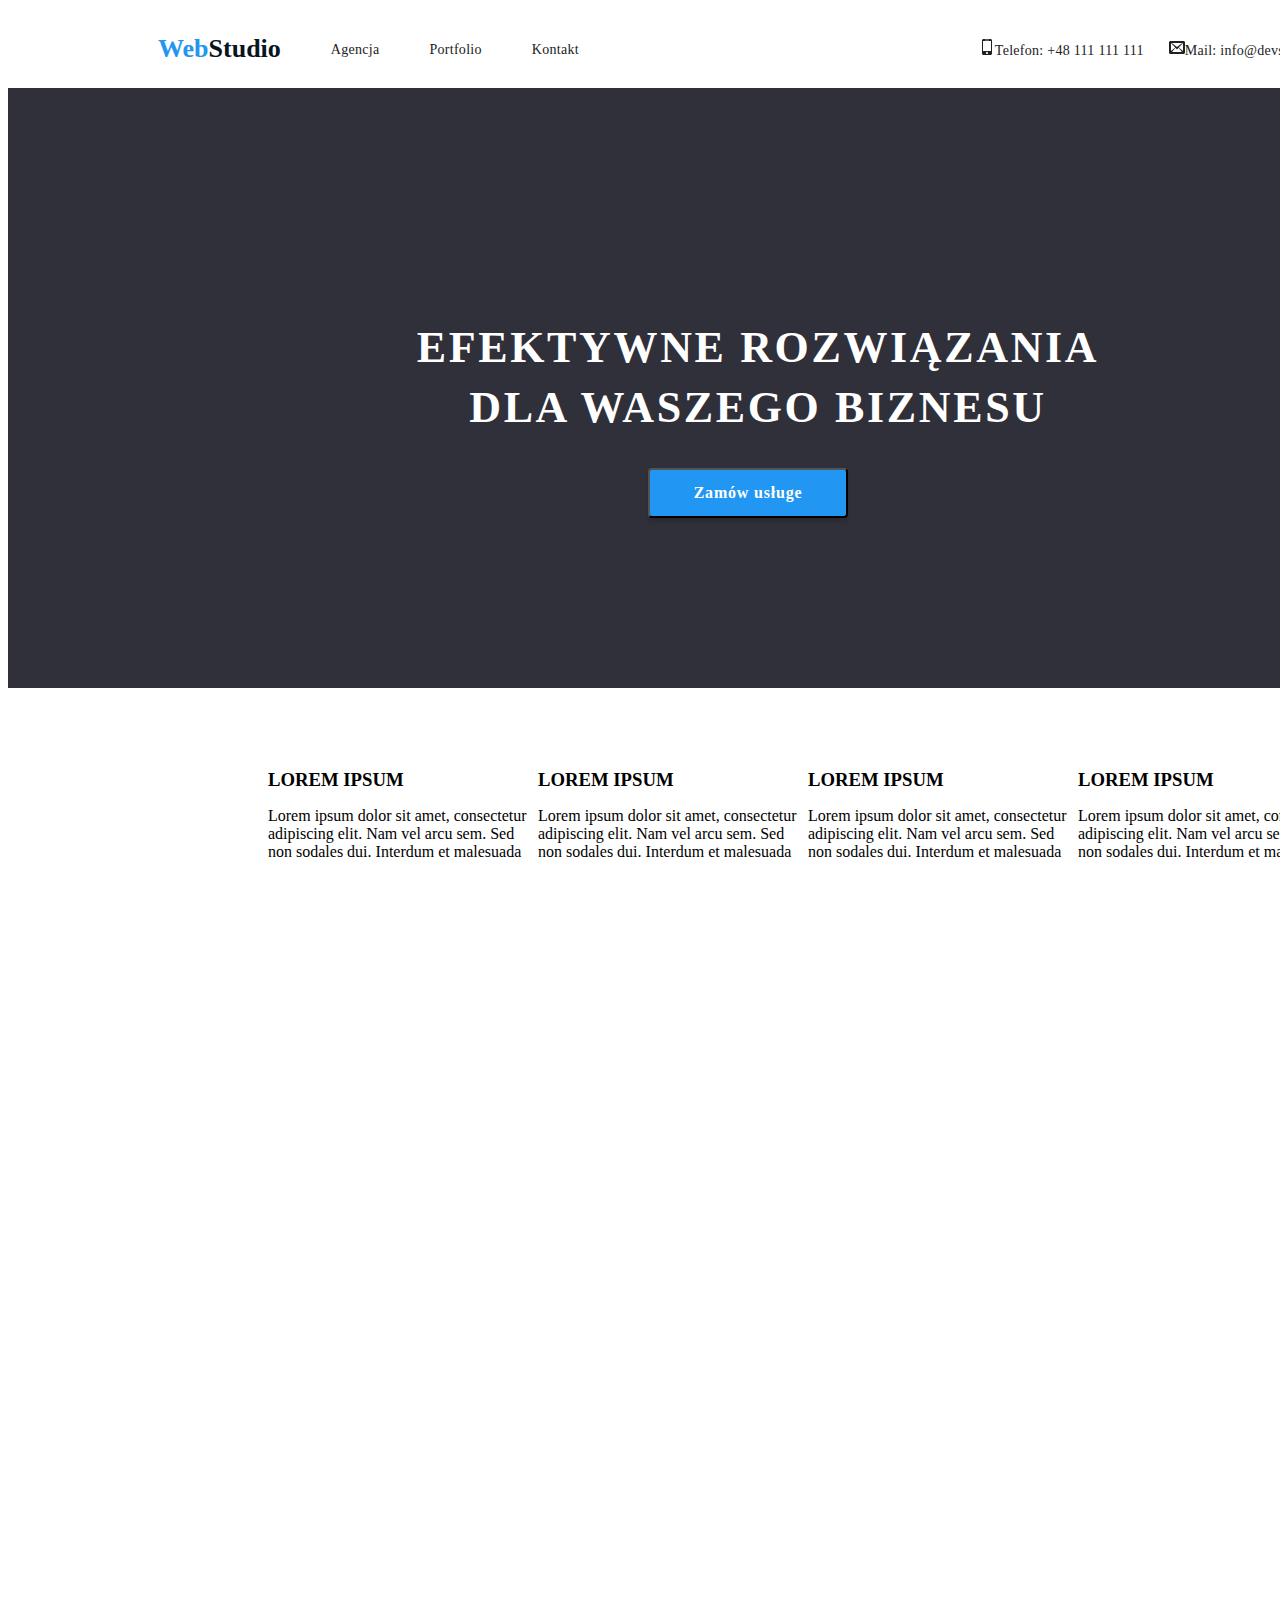
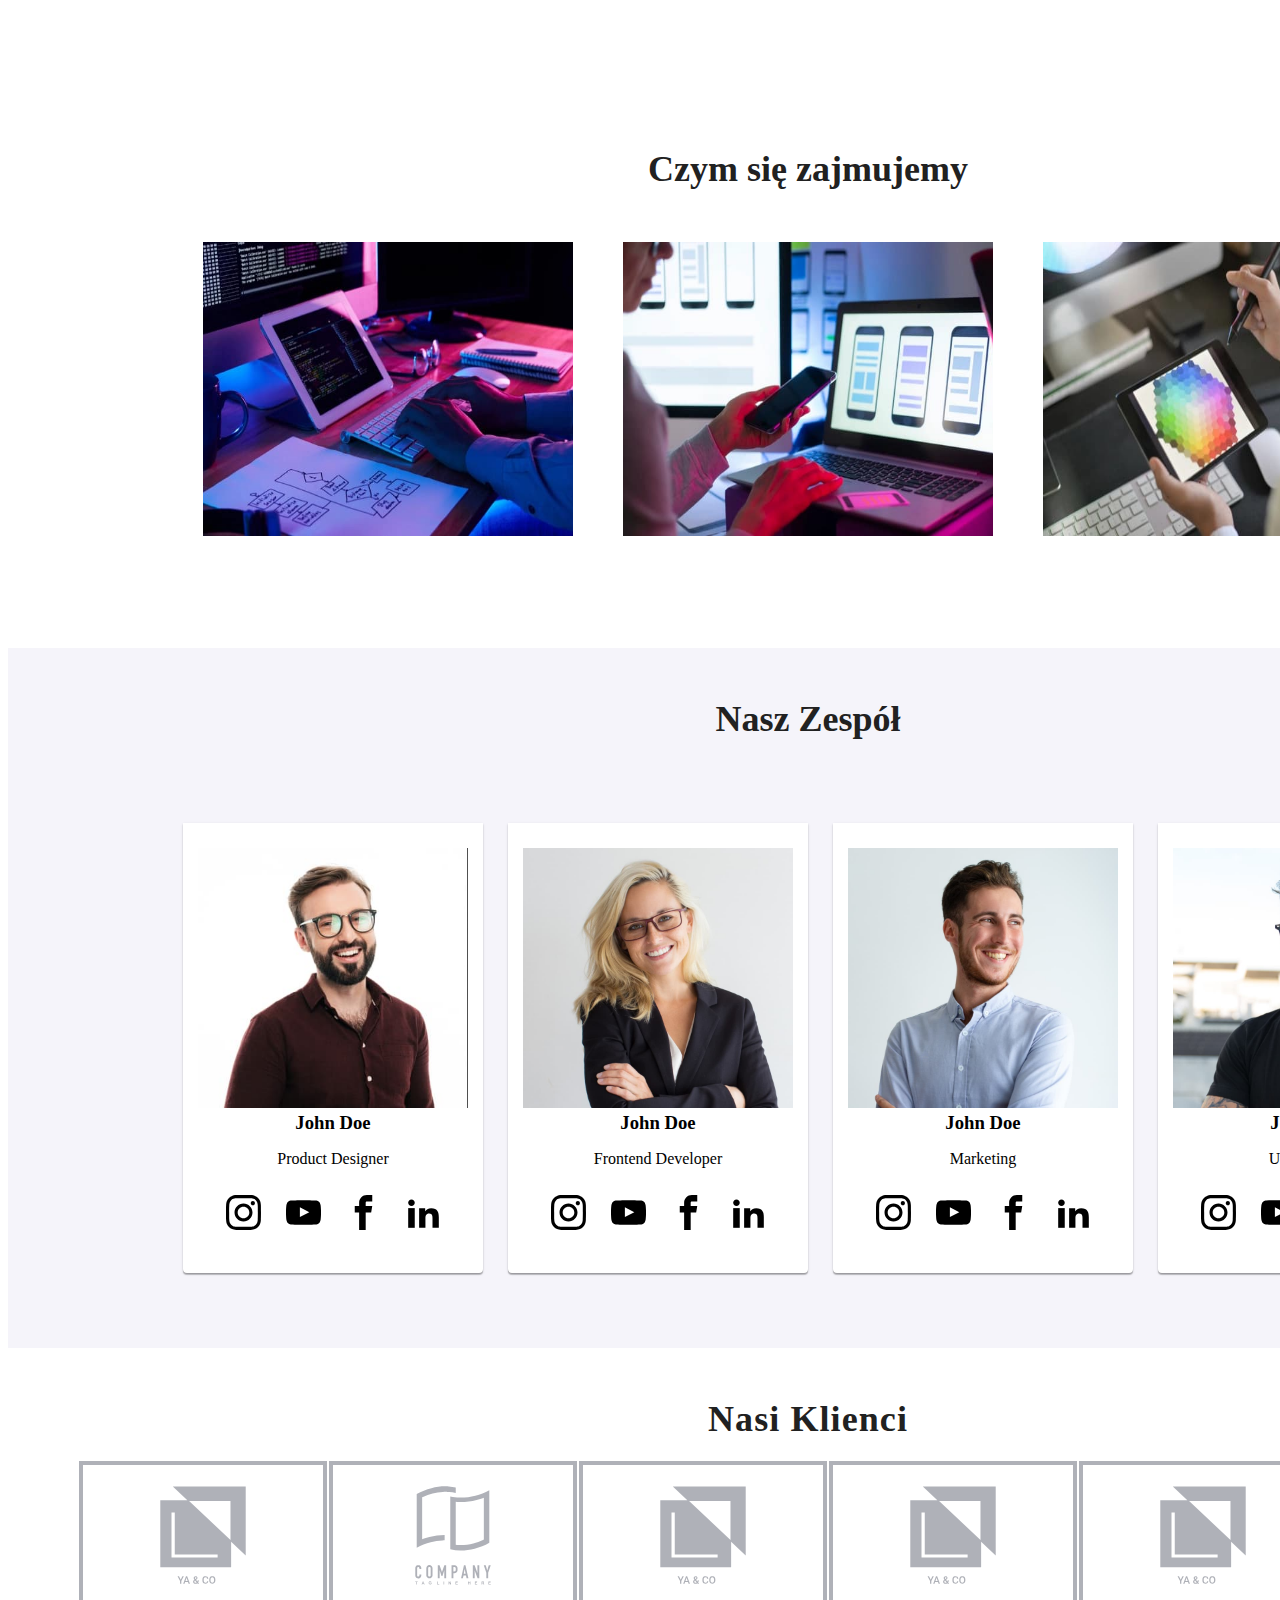
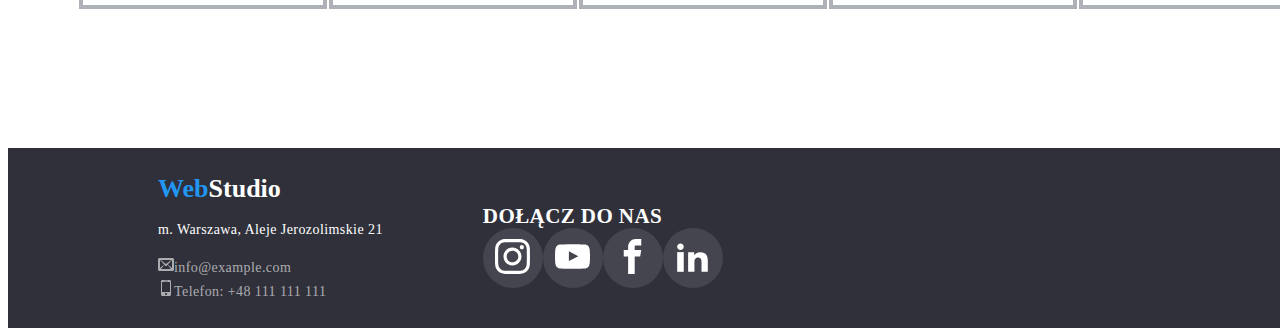
==== index.html @ 427910d3 "nie pytaj" ====
<!DOCTYPE html>
<html lang="en">
  <head>
    <meta charset="UTF-8">
    <meta http-equiv="X-UA-Compatible" content="IE=edge" />
    <meta name="viewport" content="width=device-width, initial-scale=1.0">
    <link rel="stylesheet" href="css/styles.css">
    <link rel="stylesheet" href="https://cdnjs.cloudflare.com/ajax/libs/modern-normalize/1.0.0/modern-normalize.min.css"
      integrity="sha512-ISS7cAi1PEhQ8jnbJpJZMd29NlhNj4AWYyLOSp2CE/CsHxTCu+r+t0D2yoJudVrd0/8fTVPUVDzY5Tvli75u/g=="
      crossorigin="anonymous">
    <title>WebStudio</title>
  </head>
<body>
  <svg aria-hidden="true" style="position: absolute; width: 0; height: 0; overflow: hidden;" version="1.1"
    xmlns="http://www.w3.org/2000/svg" xmlns:xlink="http://www.w3.org/1999/xlink">
    <defs>
      <symbol id="company-one" viewBox="0 0 41 48">
        <path d="M6 0.713135L13.0078 7.34726L0 7.3396V39.5269H34V27.2202L41 33.8469V0.713135H6ZM33.6924 26.4415L13.8226 7.63109H33.6924V26.4415ZM27.5231 34.8187H5.38008V13.1711H6.9453V33.3528H27.5231V34.8187ZM10.6089 43.8123L9.79102 45.4968L8.97314 43.8123H8.28711L9.48096 46.0583V47.3669H10.1011V46.0583L11.2925 43.8123H10.6089ZM11.6367 47.3669L11.9248 46.5393H13.3018L13.5923 47.3669H14.2368L12.8916 43.8123H12.3374L10.9946 47.3669H11.6367ZM12.6133 44.5667L13.1284 46.0413H12.0981L12.6133 44.5667ZM15.8701 45.9558C15.7806 46.0925 15.7358 46.2431 15.7358 46.4075C15.7358 46.707 15.8408 46.9503 16.0508 47.1375C16.2624 47.323 16.5439 47.4158 16.8955 47.4158C17.2471 47.4158 17.5498 47.3206 17.8037 47.1301L18.0039 47.3669H18.6924L18.1699 46.7493C18.375 46.4693 18.4775 46.1104 18.4775 45.6726H17.9624C17.9624 45.9119 17.9128 46.1292 17.8135 46.3245L17.1274 45.5139L17.3691 45.3381C17.54 45.2144 17.6629 45.0907 17.7378 44.967C17.8127 44.8417 17.8501 44.705 17.8501 44.5569C17.8501 44.3323 17.7671 44.1443 17.6011 43.9929C17.4367 43.8399 17.2251 43.7634 16.9663 43.7634C16.6798 43.7634 16.452 43.8448 16.2827 44.0076C16.1134 44.1687 16.0288 44.3884 16.0288 44.6667C16.0288 44.7807 16.0557 44.8987 16.1094 45.0208C16.1647 45.1428 16.2616 45.2909 16.3999 45.4651C16.1362 45.6539 15.9596 45.8175 15.8701 45.9558ZM17.4741 46.7419C17.3 46.8754 17.1128 46.9421 16.9126 46.9421C16.7352 46.9421 16.5936 46.8909 16.4878 46.7883C16.382 46.6858 16.3291 46.5523 16.3291 46.3879C16.3291 46.1975 16.4268 46.0282 16.6221 45.8801L16.6978 45.8264L17.4741 46.7419ZM16.8369 45.1672C16.6693 44.9605 16.5854 44.7888 16.5854 44.6521C16.5854 44.5333 16.6196 44.4348 16.688 44.3567C16.7563 44.2786 16.8483 44.2395 16.9639 44.2395C17.0713 44.2395 17.16 44.2729 17.23 44.3396C17.3 44.4047 17.335 44.4836 17.335 44.5764C17.335 44.7164 17.2845 44.8311 17.1836 44.9207L17.1079 44.9817L16.8369 45.1672ZM22.623 47.0984C22.8672 46.8852 23.0072 46.5889 23.043 46.2097H22.4277C22.3952 46.4636 22.3179 46.6451 22.1958 46.7542C22.0737 46.8632 21.8914 46.9177 21.6489 46.9177C21.3836 46.9177 21.1818 46.8168 21.0435 46.615C20.9067 46.4132 20.8384 46.1202 20.8384 45.7361V45.4211C20.8416 45.0419 20.9149 44.7546 21.0581 44.5593C21.203 44.3624 21.4097 44.2639 21.6782 44.2639C21.9093 44.2639 22.0843 44.3209 22.2031 44.4348C22.3236 44.5471 22.3984 44.731 22.4277 44.9866H23.043C23.0039 44.5976 22.8647 44.2965 22.6255 44.0833C22.3862 43.87 22.0705 43.7634 21.6782 43.7634C21.3869 43.7634 21.1297 43.8326 20.9067 43.9709C20.6854 44.1093 20.5153 44.3062 20.3965 44.5618C20.2777 44.8173 20.2183 45.1127 20.2183 45.448V45.78C20.2231 46.1072 20.2842 46.3945 20.4014 46.6418C20.5186 46.8892 20.6846 47.0805 20.8994 47.2156C21.1159 47.349 21.3657 47.4158 21.6489 47.4158C22.0542 47.4158 22.3789 47.31 22.623 47.0984ZM26.2534 46.6003C26.3739 46.3367 26.4341 46.0307 26.4341 45.6824V45.4846C26.4325 45.1379 26.3706 44.8344 26.2485 44.574C26.1265 44.3119 25.9531 44.1117 25.7285 43.9734C25.5055 43.8334 25.2492 43.7634 24.9595 43.7634C24.6698 43.7634 24.4126 43.8342 24.188 43.9758C23.965 44.1158 23.7917 44.3184 23.668 44.5837C23.5459 44.849 23.4849 45.155 23.4849 45.5017V45.7019C23.4865 46.0421 23.5483 46.3424 23.6704 46.6028C23.7941 46.8632 23.9683 47.0642 24.1929 47.2058C24.4191 47.3458 24.6763 47.4158 24.9644 47.4158C25.2557 47.4158 25.5129 47.3458 25.7358 47.2058C25.9604 47.0642 26.133 46.8624 26.2534 46.6003ZM25.5918 44.5911C25.7415 44.801 25.8164 45.1029 25.8164 45.4968V45.6824C25.8164 46.0828 25.7423 46.3871 25.5942 46.5955C25.4478 46.8038 25.2378 46.908 24.9644 46.908C24.6942 46.908 24.4826 46.8013 24.3296 46.5881C24.1782 46.3749 24.1025 46.073 24.1025 45.6824V45.4773C24.1058 45.0948 24.1823 44.7994 24.332 44.5911C24.4834 44.3811 24.6925 44.2761 24.9595 44.2761C25.2329 44.2761 25.4437 44.3811 25.5918 44.5911Z" />
      </symbol>
      <symbol id="company-two"  viewBox="0 0 40 53">
        <path
          d="M17.1136 3.64766H16.977C16.7671 3.63494 16.5571 3.62985 16.3471 3.62477H16.3471H16.3269H15.8918C15.4946 3.62477 15.0898 3.63494 14.6876 3.65528C14.6573 3.65308 14.6269 3.65308 14.5966 3.65528C10.9522 3.86177 7.38171 4.77265 4.08049 6.33806L3.6479 6.54658V28.6877L4.65979 28.3444C5.54773 28.0393 6.49384 27.7646 7.47285 27.5103C10.1193 26.8309 12.8367 26.4699 15.568 26.4347V29.3438C15.2062 29.3463 14.8546 29.3565 14.503 29.3743H14.4195C12.3175 29.4896 10.2317 29.8098 8.19129 30.3304C5.60716 30.9774 3.11433 31.9488 0.771606 33.2217V4.82502C3.20469 3.40588 5.82533 2.34001 8.55557 1.6591C10.9527 1.04019 13.4169 0.722442 15.8918 0.713135H16.3193C16.8303 0.725849 17.3287 0.748736 17.7967 0.784336C19.0297 0.870911 20.2528 1.06576 21.4521 1.36666V4.22998C20.2874 3.95864 19.1032 3.78009 17.9105 3.69597C17.8863 3.69392 17.8621 3.69186 17.8379 3.68979C17.5911 3.66874 17.344 3.64766 17.1136 3.64766ZM22.1528 6.57452C22.7877 6.62283 23.4455 6.64572 24.1108 6.64572C26.7125 6.63621 29.3031 6.30397 31.8239 5.65653C34.4068 5.0071 36.8986 4.03491 39.2411 2.7627V30.6533C36.8067 32.0716 34.1853 33.1375 31.4546 33.8193C29.0571 34.4358 26.5931 34.7527 24.1184 34.7627C22.2433 34.7778 20.3737 34.5574 18.553 34.1066V6.03542C18.983 6.1346 19.4257 6.22614 19.876 6.30243C20.6147 6.42703 21.3939 6.51857 22.1528 6.57452ZM36.3471 6.79067L35.3352 7.13142C34.4042 7.44419 33.4657 7.72391 32.5221 7.97312C29.7749 8.67909 26.9514 9.04123 24.1158 9.05131C23.4556 9.05131 22.8485 9.03351 22.2616 8.99537L21.4546 8.94197V29.031V31.7188L22.1477 31.7799C22.7903 31.8358 23.4531 31.8638 24.1209 31.8638C26.3544 31.8543 28.5781 31.5664 30.7412 31.0068C32.5223 30.56 34.2552 29.9374 35.9145 29.1479L36.3471 28.9394V6.79067Z"
           />
        <path
          d="M2.73713 42.9255C2.59166 42.7746 2.41629 42.6562 2.22236 42.5777C2.02844 42.4993 1.82029 42.4627 1.61141 42.4703C1.38879 42.4674 1.16781 42.5089 0.961267 42.5924C0.771901 42.6678 0.599767 42.7812 0.455322 42.9255C0.312451 43.0703 0.201292 43.2436 0.128988 43.4341C0.0496792 43.6338 0.0101425 43.8472 0.0126205 44.0622V47.8562C0.00357283 48.1236 0.0545882 48.3895 0.161874 48.6344C0.251433 48.8288 0.380725 49.0021 0.541333 49.1429C0.692953 49.2706 0.870978 49.3627 1.06246 49.4125C1.24694 49.4643 1.43755 49.4909 1.62911 49.4913C1.84041 49.4934 2.04953 49.4483 2.24131 49.3591C2.43095 49.2761 2.60277 49.1569 2.74725 49.0082C2.88814 48.8608 3.00052 48.6883 3.07865 48.4996C3.15973 48.3083 3.20105 48.1023 3.20007 47.8944V47.4697H2.20842V47.8079C2.21137 47.9234 2.1916 48.0383 2.15024 48.1461C2.11794 48.2269 2.06877 48.2997 2.00604 48.3597C1.94461 48.4094 1.87416 48.4465 1.79861 48.4691C1.73164 48.4914 1.6617 48.5034 1.59117 48.5047C1.50263 48.515 1.41296 48.5016 1.33122 48.4659C1.24948 48.4301 1.17858 48.3734 1.1257 48.3012C1.03222 48.1488 0.986395 47.9716 0.994154 47.7927V44.2555C0.988002 44.0593 1.02969 43.8646 1.11558 43.6884C1.16706 43.6083 1.2399 43.5444 1.32578 43.5039C1.41166 43.4635 1.50713 43.4481 1.60129 43.4595C1.68676 43.4565 1.7717 43.4743 1.84881 43.5115C1.92591 43.5487 1.99289 43.6042 2.04399 43.6731C2.15496 43.8188 2.21298 43.9983 2.20842 44.1817V44.5098H3.18995V44.1232C3.19195 43.8962 3.15073 43.671 3.06853 43.4595C2.99527 43.2608 2.88251 43.0791 2.73713 42.9255V42.9255Z"
           />
        <path
          d="M8.62892 42.8822C8.31271 42.6152 7.91362 42.4677 7.50066 42.4652C7.29868 42.4661 7.09838 42.5022 6.9087 42.572C6.71613 42.641 6.53841 42.7463 6.38505 42.8822C6.22076 43.0299 6.08968 43.2111 6.00053 43.4137C5.90063 43.6455 5.85146 43.8961 5.85634 44.1486V47.7875C5.8495 48.0435 5.89873 48.2979 6.00053 48.5326C6.09028 48.7283 6.22152 48.9019 6.38505 49.0412C6.53665 49.1819 6.71468 49.2909 6.9087 49.3616C7.09838 49.4314 7.29868 49.4675 7.50066 49.4684C7.70269 49.468 7.90307 49.4319 8.09262 49.3616C8.28995 49.2899 8.47195 49.1812 8.62892 49.0412C8.7871 48.8993 8.91454 48.7261 9.00332 48.5326C9.10512 48.2979 9.15435 48.0435 9.14751 47.7875V44.1486C9.15239 43.8961 9.10322 43.6455 9.00332 43.4137C8.91505 43.2132 8.78775 43.0325 8.62892 42.8822V42.8822ZM8.16598 47.7875C8.17434 47.8845 8.16095 47.9821 8.1268 48.0732C8.09265 48.1643 8.03861 48.2466 7.96866 48.3139C7.83768 48.4238 7.67251 48.4839 7.50193 48.4839C7.33135 48.4839 7.16617 48.4238 7.03519 48.3139C6.96524 48.2466 6.9112 48.1643 6.87705 48.0732C6.8429 47.9821 6.82952 47.8845 6.83787 47.7875V44.1486C6.82952 44.0516 6.8429 43.954 6.87705 43.8629C6.9112 43.7718 6.96524 43.6896 7.03519 43.6222C7.16617 43.5124 7.33135 43.4522 7.50193 43.4522C7.67251 43.4522 7.83768 43.5124 7.96866 43.6222C8.03861 43.6896 8.09265 43.7718 8.1268 43.8629C8.16095 43.954 8.17434 44.0516 8.16598 44.1486V47.7875Z"
           />
        <path
          d="M16.3673 49.4125V42.5238H15.4136L14.1614 46.1703H14.1437L12.8813 42.5238H11.9377V49.4125H12.9218V45.2218H12.9395L13.9033 48.1843H14.3941L15.3655 45.2218H15.3832V49.4125H16.3673Z"
           />
        <path
          d="M21.9581 43.0068C21.8065 42.8368 21.6153 42.7075 21.4015 42.6304C21.1712 42.5555 20.9302 42.5194 20.6881 42.5236H19.226V49.4124H20.2075V46.722H20.7134C21.0197 46.7359 21.3244 46.6712 21.5988 46.5338C21.822 46.4099 22.0081 46.2281 22.1377 46.0074C22.2512 45.8242 22.3277 45.6203 22.3628 45.4073C22.4014 45.1481 22.4192 44.8862 22.4159 44.6241C22.4255 44.2933 22.3932 43.9626 22.3198 43.64C22.2543 43.4016 22.1299 43.1838 21.9581 43.0068V43.0068ZM21.4521 45.1072C21.4479 45.232 21.4168 45.3543 21.361 45.4658C21.3049 45.5717 21.2162 45.6565 21.1081 45.7074C20.9627 45.7724 20.8041 45.802 20.6451 45.7938H20.1974V43.4518H20.7033C20.8557 43.4443 21.0075 43.474 21.146 43.5383C21.2475 43.5965 21.3281 43.6855 21.3762 43.7926C21.4299 43.9136 21.4591 44.0441 21.4622 44.1765C21.4622 44.3215 21.4622 44.4741 21.4622 44.6343C21.4622 44.7945 21.4723 44.9598 21.4622 45.1072H21.4521Z"
           />
        <path
          d="M26.6077 42.5238H25.8032L24.2854 49.4125H25.2669L25.5553 47.9326H26.8935L27.1819 49.4125H28.1635L26.6077 42.5238ZM25.702 46.9942L26.1852 44.4971H26.2029L26.6836 46.9942H25.702Z"
           />
        <path
          d="M32.9497 46.6738H32.932L31.4496 42.5238H30.506V49.4125H31.4875V45.2701H31.5078L33.0079 49.4125H33.9312V42.5238H32.9497V46.6738Z"
           />
        <path
          d="M38.9476 42.5238L38.1583 45.2625H38.1381L37.3488 42.5238H36.3091L37.6574 46.5009V49.4125H38.639V46.5009L39.9873 42.5238H38.9476Z"
           />
        <path d="M0 51.3577H0.473058V52.6851H0.794333V51.3577H1.26486V51.0856H0V51.3577Z"  />
        <path
          d="M3.97672 51.0856L3.35693 52.6851H3.69845L3.82999 52.3214H4.46748L4.60409 52.6851H4.95319L4.31823 51.0856H3.97672ZM3.92612 52.0519L4.14368 51.4594L4.36123 52.0519H3.92612Z"
           />
        <path
          d="M7.90793 52.0953H8.27727V52.3012C8.16941 52.3877 8.03576 52.4352 7.89781 52.436C7.8333 52.4396 7.76886 52.4277 7.70988 52.4011C7.65091 52.3746 7.59911 52.3342 7.55883 52.2834C7.47402 52.1617 7.43217 52.0149 7.43993 51.8664C7.43993 51.5104 7.59424 51.3324 7.90034 51.3324C7.98091 51.3244 8.06168 51.3456 8.12804 51.3922C8.19439 51.4389 8.24194 51.5079 8.26209 51.5867L8.57831 51.5257C8.51001 51.2129 8.28486 51.0552 7.90034 51.0552C7.69468 51.0497 7.4947 51.1234 7.34127 51.2612C7.26069 51.3408 7.19834 51.4371 7.15858 51.5433C7.11882 51.6496 7.10261 51.7633 7.11107 51.8766C7.10175 52.0954 7.17493 52.3097 7.31598 52.4767C7.39434 52.5575 7.4892 52.6202 7.59401 52.6606C7.69883 52.701 7.8111 52.7181 7.92311 52.7106C8.17338 52.7176 8.41652 52.6264 8.60108 52.4564V51.8257H7.90793V52.0953Z"
           />
        <path d="M11.9226 51.0856H11.5988V52.6851H12.7194V52.413H11.9226V51.0856Z"  />
        <path d="M15.3175 51.0856H14.9937V52.6851H15.3175V51.0856Z"  />
        <path
          d="M18.6365 52.1536L17.9813 51.0856H17.6676V52.6851H17.9686V51.6399L18.6112 52.6851H18.9325V51.0856H18.6365V52.1536Z"
           />
        <path
          d="M21.6368 51.9807H22.4337V51.7086H21.6368V51.3577H22.4944V51.0856H21.313V52.6851H22.5273V52.413H21.6368V51.9807Z"
           />
        <path
          d="M28.9122 51.7162H28.2823V51.0856H27.9611V52.6851H28.2823V51.9858H28.9122V52.6851H29.2335V51.0856H28.9122V51.7162Z"
           />
        <path
          d="M31.9302 51.9807H32.7296V51.7086H31.9302V51.3577H32.7903V51.0856H31.6089V52.6851H32.8206V52.413H31.9302V51.9807Z"
           />
        <path
          d="M36.0233 51.9807C36.3015 51.9375 36.4432 51.79 36.4432 51.5357C36.4513 51.4677 36.441 51.3987 36.4134 51.3361C36.3858 51.2735 36.3419 51.2194 36.2863 51.1797C36.1415 51.107 35.9799 51.0745 35.8183 51.0856H35.1404V52.6851H35.4617V52.0163H35.5249C35.5934 52.0121 35.6619 52.0243 35.7247 52.0519C35.7717 52.0809 35.8108 52.1211 35.8386 52.1689L36.1877 52.6775H36.5722L36.3774 52.3647C36.2913 52.2103 36.1699 52.0787 36.0233 51.9807V51.9807ZM35.6994 51.7595H35.4617V51.3577H35.7146C35.8248 51.3488 35.9357 51.3618 36.041 51.3959C36.0644 51.4165 36.0828 51.4422 36.095 51.471C36.1072 51.4998 36.1127 51.531 36.1113 51.5623C36.1098 51.5936 36.1014 51.6241 36.0866 51.6516C36.0718 51.6792 36.051 51.703 36.0258 51.7214C35.9202 51.7537 35.8096 51.7667 35.6994 51.7595V51.7595Z"
           />
        <path d="M39.1096 51.9807H39.9064V51.7086H39.1096V51.3577H39.9697V51.0856H38.7858V52.6851H40V52.413H39.1096V51.9807Z"
           />
      </symbol>
      <symbol id="icon-envelop" viewBox="0 0 32 32">
        <path
          d="M29 4h-26c-1.65 0-3 1.35-3 3v20c0 1.65 1.35 3 3 3h26c1.65 0 3-1.35 3-3v-20c0-1.65-1.35-3-3-3zM12.461 17.199l-8.461 6.59v-15.676l8.461 9.086zM5.512 8h20.976l-10.488 7.875-10.488-7.875zM12.79 17.553l3.21 3.447 3.21-3.447 6.58 8.447h-19.579l6.58-8.447zM19.539 17.199l8.461-9.086v15.676l-8.461-6.59z">
        </path>
      </symbol>
      <symbol id="icon-mobile" viewBox="0 0 32 32">
        <path
          d="M23 0h-14c-1.65 0-3 1.35-3 3v26c0 1.65 1.35 3 3 3h14c1.65 0 3-1.35 3-3v-26c0-1.65-1.35-3-3-3zM12 1.5h8v1h-8v-1zM16 30c-1.105 0-2-0.895-2-2s0.895-2 2-2 2 0.895 2 2-0.895 2-2 2zM24 24h-16v-20h16v20z">
        </path>
      </symbol>
      <symbol id="icon-facebook" viewBox="0 0 32 32">
        <path d="M19 6h5v-6h-5c-3.86 0-7 3.14-7 7v3h-4v6h4v16h6v-16h5l1-6h-6v-3c0-0.542 0.458-1 1-1z"></path>
      </symbol>
      <symbol id="icon-instagram" viewBox="0 0 32 32">
        <path
          d="M16 2.881c4.275 0 4.781 0.019 6.462 0.094 1.563 0.069 2.406 0.331 2.969 0.55 0.744 0.288 1.281 0.638 1.837 1.194 0.563 0.563 0.906 1.094 1.2 1.838 0.219 0.563 0.481 1.412 0.55 2.969 0.075 1.688 0.094 2.194 0.094 6.463s-0.019 4.781-0.094 6.463c-0.069 1.563-0.331 2.406-0.55 2.969-0.288 0.744-0.637 1.281-1.194 1.837-0.563 0.563-1.094 0.906-1.837 1.2-0.563 0.219-1.413 0.481-2.969 0.55-1.688 0.075-2.194 0.094-6.463 0.094s-4.781-0.019-6.463-0.094c-1.563-0.069-2.406-0.331-2.969-0.55-0.744-0.288-1.281-0.637-1.838-1.194-0.563-0.563-0.906-1.094-1.2-1.837-0.219-0.563-0.481-1.413-0.55-2.969-0.075-1.688-0.094-2.194-0.094-6.463s0.019-4.781 0.094-6.463c0.069-1.563 0.331-2.406 0.55-2.969 0.288-0.744 0.638-1.281 1.194-1.838 0.563-0.563 1.094-0.906 1.838-1.2 0.563-0.219 1.412-0.481 2.969-0.55 1.681-0.075 2.188-0.094 6.463-0.094zM16 0c-4.344 0-4.887 0.019-6.594 0.094-1.7 0.075-2.869 0.35-3.881 0.744-1.056 0.412-1.95 0.956-2.837 1.85-0.894 0.888-1.438 1.781-1.85 2.831-0.394 1.019-0.669 2.181-0.744 3.881-0.075 1.713-0.094 2.256-0.094 6.6s0.019 4.887 0.094 6.594c0.075 1.7 0.35 2.869 0.744 3.881 0.413 1.056 0.956 1.95 1.85 2.837 0.887 0.887 1.781 1.438 2.831 1.844 1.019 0.394 2.181 0.669 3.881 0.744 1.706 0.075 2.25 0.094 6.594 0.094s4.888-0.019 6.594-0.094c1.7-0.075 2.869-0.35 3.881-0.744 1.050-0.406 1.944-0.956 2.831-1.844s1.438-1.781 1.844-2.831c0.394-1.019 0.669-2.181 0.744-3.881 0.075-1.706 0.094-2.25 0.094-6.594s-0.019-4.887-0.094-6.594c-0.075-1.7-0.35-2.869-0.744-3.881-0.394-1.063-0.938-1.956-1.831-2.844-0.887-0.887-1.781-1.438-2.831-1.844-1.019-0.394-2.181-0.669-3.881-0.744-1.712-0.081-2.256-0.1-6.6-0.1v0z">
        </path>
        <path
          d="M16 7.781c-4.537 0-8.219 3.681-8.219 8.219s3.681 8.219 8.219 8.219 8.219-3.681 8.219-8.219c0-4.537-3.681-8.219-8.219-8.219zM16 21.331c-2.944 0-5.331-2.387-5.331-5.331s2.387-5.331 5.331-5.331c2.944 0 5.331 2.387 5.331 5.331s-2.387 5.331-5.331 5.331z">
        </path>
        <path
          d="M26.462 7.456c0 1.060-0.859 1.919-1.919 1.919s-1.919-0.859-1.919-1.919c0-1.060 0.859-1.919 1.919-1.919s1.919 0.859 1.919 1.919z">
        </path>
      </symbol>
      <symbol id="icon-youtube" viewBox="0 0 32 32">
        <path
          d="M31.681 9.6c0 0-0.313-2.206-1.275-3.175-1.219-1.275-2.581-1.281-3.206-1.356-4.475-0.325-11.194-0.325-11.194-0.325h-0.012c0 0-6.719 0-11.194 0.325-0.625 0.075-1.987 0.081-3.206 1.356-0.963 0.969-1.269 3.175-1.269 3.175s-0.319 2.588-0.319 5.181v2.425c0 2.587 0.319 5.181 0.319 5.181s0.313 2.206 1.269 3.175c1.219 1.275 2.819 1.231 3.531 1.369 2.563 0.244 10.881 0.319 10.881 0.319s6.725-0.012 11.2-0.331c0.625-0.075 1.988-0.081 3.206-1.356 0.962-0.969 1.275-3.175 1.275-3.175s0.319-2.587 0.319-5.181v-2.425c-0.006-2.588-0.325-5.181-0.325-5.181zM12.694 20.15v-8.994l8.644 4.513-8.644 4.481z">
        </path>
      </symbol>
      <symbol id="icon-linkedin2" viewBox="0 0 32 32">
        <path
          d="M12 12h5.535v2.837h0.079c0.77-1.381 2.655-2.837 5.464-2.837 5.842 0 6.922 3.637 6.922 8.367v9.633h-5.769v-8.54c0-2.037-0.042-4.657-3.001-4.657-3.005 0-3.463 2.218-3.463 4.509v8.688h-5.767v-18z">
        </path>
        <path d="M2 12h6v18h-6v-18z"></path>
        <path d="M8 7c0 1.657-1.343 3-3 3s-3-1.343-3-3c0-1.657 1.343-3 3-3s3 1.343 3 3z"></path>
      </symbol>
    </defs>
  </svg>
  <header class="menu container">
      <nav class="menu-nav">
        <ul class="menu-list">
          <li class="list"><a class="logo" href="index.html">Web</a><a class="logo-st" href="index.html">Studio</a></li>
          <li class="list"><a href="#" class="header-menu">Agencja</a></li>
          <li class="list"><a href="portfolio.html" class="header-menu">Portfolio</a></li>
          <li class="list"><a href="#"class="header-menu">Kontakt</a></li>
          <li class="list"><a href="tel:+48111111111"class="header-tel">
            <svg class="icon icon-mobile"><use xlink:href="#icon-mobile"></use></svg>Telefon: +48 111 111 111</a></li>
          <li class="list"><a href="mailto:info@devstudio.com" class="header-mail">
            <svg class="icon icon-envelop"><use xlink:href="#icon-envelop"></use></svg>Mail: info@devstudio.com</a></li>
        </ul>
      </nav>
  </header>
 <main class="main">
    <section class="main-order-section">
    <h1 class="main-order-title">EFEKTYWNE ROZWIĄZANIA DLA WASZEGO BIZNESU</h1>
    <button class="main-order-button"><p class="main-order-button-content">Zamów usługe</p></button>
    </section>
    <section class="stats-section">
    <ul class="stats">
      <li class="stats-list">
        <h3>LOREM IPSUM</h3>
        <p>Lorem ipsum dolor sit amet, consectetur adipiscing elit. Nam vel arcu sem. Sed non sodales dui. Interdum et
          malesuada</p>
      </li>
      <li class="stats-list">
        <h3>LOREM IPSUM</h3>
        <p>Lorem ipsum dolor sit amet, consectetur adipiscing elit. Nam vel arcu sem. Sed non sodales dui. Interdum et
          malesuada</p>
      </li>
      <li class="stats-list">
        <h3>LOREM IPSUM</h3>
        <p>Lorem ipsum dolor sit amet, consectetur adipiscing elit. Nam vel arcu sem. Sed non sodales dui. Interdum et
          malesuada</p>
      </li>
      <li class="stats-list">
        <h3>LOREM IPSUM</h3>
        <p>Lorem ipsum dolor sit amet, consectetur adipiscing elit. Nam vel arcu sem. Sed non sodales dui. Interdum et
          malesuada</p>
      </li>
    </ul>
    </section>
    <section class="jobs-section">
    <h2 class="jobs-title">Czym się zajmujemy</h2>
    <ul class="jobs">
      <li class="jobs-list">
      <img src="images/jobs/jobimage1.jpg" alt="Development" class="jobs-image">
      </li>
      <li class="jobs-list">
        <img src="images/jobs/jobimage2.jpg" alt="Mobile" class="jobs-image">
      </li>
      <li class="jobs-list">
        <img src="images/jobs/jobimage3.jpg" alt="UI" class="jobs-image">
      </li>
    </ul>
    </section>
    <section class="team-section">
    <h2 class="team-title">Nasz Zespół</h2>
    <ul class="team">
      <li class="team-list">
        <img src="images/workers/worker1.jpg" alt="JohnDoeImage" class="team-image">
        <h3 class="team-text-title">John Doe</h3>
        <p class="team-text-content">Product Designer</p>
        <ul class="social-icons">
          <li class="social-icons-list">
            <button class="social-button">
              <svg class="social-icon">
                <use xlink:href="#icon-instagram"></use>
              </svg>
            </button>
          </li>
          <li class="social-icons-list">
            <button class="social-button">
              <svg class="social-icon">
                <use xlink:href="#icon-youtube"></use>
              </svg>
            </button>
          </li>
          <li class="social-icons-list">
            <button class="social-button">
              <svg class="social-icon">
                <use xlink:href="#icon-facebook"></use>
              </svg>
            </button>
          </li>
          <li class="social-icons-list">
            <button class="social-button">
              <svg class="social-icon">
                <use xlink:href="#icon-linkedin2"></use>
              </svg>
            </button>
          </li>
        </ul>
      </li>
      <li class="team-list">
        <img src="images/workers/worker2.jpg" alt="JohnDoeImage" class="team-image">
        <h3 class="team-text-title">John Doe</h3>
        <p class="team-text-content">Frontend Developer</p>
        <ul class="social-icons">
          <li class="social-icons-list">
            <button class="social-button">
              <svg class="social-icon">
                <use xlink:href="#icon-instagram"></use>
              </svg>
            </button>
          </li>
          <li class="social-icons-list">
            <button class="social-button">
              <svg class="social-icon">
                <use xlink:href="#icon-youtube"></use>
              </svg>
            </button>
          </li>
          <li class="social-icons-list">
            <button class="social-button">
              <svg class="social-icon">
                <use xlink:href="#icon-facebook"></use>
              </svg>
            </button>
          </li>
          <li class="social-icons-list">
            <button class="social-button">
              <svg class="social-icon">
                <use xlink:href="#icon-linkedin2"></use>
              </svg>
            </button>
          </li>
        </ul>
      </li>
      <li class="team-list">
        <img src="images/workers/worker3.jpg" alt="JohnDoeImage" class="team-image">
        <h3 class="team-text-title">John Doe</h3>
        <p class="team-text-content">Marketing</p>
        <ul class="social-icons">
          <li class="social-icons-list">
            <button class="social-button">
              <svg class="social-icon">
                <use xlink:href="#icon-instagram"></use>
              </svg>
            </button>
          </li>
          <li class="social-icons-list">
            <button class="social-button">
              <svg class="social-icon">
                <use xlink:href="#icon-youtube"></use>
              </svg>
            </button>
          </li>
          <li class="social-icons-list">
            <button class="social-button">
              <svg class="social-icon">
                <use xlink:href="#icon-facebook"></use>
              </svg>
            </button>
          </li>
          <li class="social-icons-list">
            <button class="social-button">
              <svg class="social-icon">
                <use xlink:href="#icon-linkedin2"></use>
              </svg>
            </button>
          </li>
        </ul>
      </li>
      <li class="team-list">
        <img src="images/workers/worker4.jpg" alt="JohnDoeImage" class="team-image">
        <h3 class="team-text-title">John Doe</h3>
        <p class="team-text-content">UI Designer</p>
        <ul class="social-icons">
          <li class="social-icons-list">
            <button class="social-button">
              <svg class="social-icon">
                <use xlink:href="#icon-instagram"></use>
              </svg>
            </button>
          </li>
          <li class="social-icons-list">
            <button class="social-button">
              <svg class="social-icon">
                <use xlink:href="#icon-youtube"></use>
              </svg>
            </button>
          </li>
          <li class="social-icons-list">
            <button class="social-button">
              <svg class="social-icon">
                <use xlink:href="#icon-facebook"></use>
              </svg>
            </button>
          </li>
          <li class="social-icons-list">
            <button class="social-button">
              <svg class="social-icon">
                <use xlink:href="#icon-linkedin2"></use>
              </svg>
            </button>
          </li>
        </ul>
      </li>
    </ul>
    </section>
    <section class="clients-section">
      <h2 class="clients-title">Nasi Klienci</h2>
      <ul class="clients">
        <li class="clients-list">
          <svg class="client-item-svg">
            <use xlink:href="#company-one"></use>
          </svg>
        </li>
        <li class="clients-list">
          <svg class="client-item-svg">
            <use xlink:href="#company-two"></use>
          </svg>
        </li>
        <li class="clients-list">
          <svg class="client-item-svg">
            <use xlink:href="#company-one"></use>
          </svg>
        </li>
        <li class="clients-list">
          <svg class="client-item-svg">
            <use xlink:href="#company-one"></use>
          </svg>
        </li>
        <li class="clients-list">
          <svg class="client-item-svg">
            <use xlink:href="#company-one"></use>
          </svg>
        </li>
        <li class="clients-list">
          <svg class="client-item-svg">
            <use xlink:href="#company-one"></use>
          </svg>
        </li>
      </ul>
    </section>
  </main>
  <footer class="footer">
    <div href="index.html" class="footer-logo"><a class="logo">Web<a class="logo-sta">Studio</a></a></div>
    <address class="adress">
      <section>
        <p class="company-adress">m. Warszawa, Aleje Jerozolimskie 21</p>
        <a href="mailto:info@example.com" class="footer-mail">
          <svg class="icon icon-envelop"><use xlink:href="#icon-envelop"></use></svg>info@example.com</a><br>
        <a href="tel:+48111111111" class="footer-tel">
          <svg class="icon icon-mobile"><use xlink:href="#icon-mobile"></use></svg>Telefon: +48 111 111 111</a>
      </section>

    <section class="join-us-section">
      <h2 class="join-us">DOŁĄCZ DO NAS</h2>
      <ul class="social-icons">
        <li class="social-icons-list">
          <button class="social-button footer-icon-color">
            <svg class="social-icon footer-icon-paint">
              <use xlink:href="#icon-instagram"></use>
            </svg>
          </button>
        </li>
        <li class="social-icons-list">
          <button class="social-button footer-icon-color">
            <svg class="social-icon footer-icon-paint">
              <use xlink:href="#icon-youtube"></use>
            </svg>
          </button>
        </li>
        <li class="social-icons-list">
          <button class="social-button footer-icon-color">
            <svg class="social-icon footer-icon-paint">
              <use xlink:href="#icon-facebook"></use>
            </svg>
          </button>
        </li>
        <li class="social-icons-list">
          <button class="social-button footer-icon-color">
            <svg class="social-icon footer-icon-paint">
              <use xlink:href="#icon-linkedin2"></use>
            </svg>
          </button>
        </li>
      </ul>
    </section>
  </address>
  </footer>
</body>
</html>
---- css/styles.css ----
body {
  position: relative;
  width: 1600px;
  height: 2349px;
  background: #ffffff;
}
h1,
h2,
h3,
h4,
h5,
h6 {
  padding: 0;
  margin: 0;
}
ul,
ol {
  padding: 0;
  margin: 0;
}
p {
  padding: 0;
}
.body-portfolio {
  height: 1800px;
}
.menu {
  position: absolute;
  width: 1600px;
  height: 80px;
  border-bottom: 1px solid #ececec;
}
.menu-nav {
  position: absolute;
  width: 1400px;
  height: 80px;
  left: 150px;
}
.menu-list {
  display: flex;
  list-style-type: none;
  align-items: center;
  justify-content: flex-start;
}
.list {
  padding-top: 25px;
}
.logo {
  cursor: pointer;
  font-family: Raleway;
  font-style: normal;
  font-weight: bold;
  font-size: 26px;
  line-height: 31px;
  color: #2196f3;
  text-decoration: none;
}
.logo-st {
  cursor: pointer;
  font-family: Raleway;
  font-style: normal;
  font-weight: bold;
  font-size: 26px;
  line-height: 31px;
  color: #08151f;
  text-decoration: none;
}
.logo-sta {
  cursor: pointer;
  font-family: Raleway;
  font-style: normal;
  font-weight: bold;
  font-size: 26px;
  line-height: 31px;
  color: #ffffff;
  text-decoration: none;
}
.logo:visited {
  color: #2196f3;
}
.header-menu {
  cursor: pointer;
  text-decoration: none;
  padding-left: 50px;

  font-family: Roboto;
  font-style: normal;
  font-weight: 500;
  font-size: 14px;
  line-height: 16px;
  letter-spacing: 0.02em;
  color: #212121;
}
.header-menu:hover {
  color: #2196f3;
}
.header-tel {
  cursor: pointer;
  text-decoration: none;
  padding-left: 400px;

  font-family: Roboto;
  font-style: normal;
  font-weight: 500;
  font-size: 14px;
  line-height: 16px;
  letter-spacing: 0.02em;
  color: #212121;
}
.header-tel:hover {
  color: #2196f3;
}
.header-mail {
  cursor: pointer;
  text-decoration: none;
  padding-left: 25px;

  font-family: Roboto;
  font-style: normal;
  font-weight: 500;
  font-size: 14px;
  line-height: 16px;
  letter-spacing: 0.02em;
  color: #212121;
}
.header-mail:hover {
  color: #2196f3;
}
.main {
  padding-top: 80px;
}
.main-order-title {
  position: absolute;
  width: 696px;
  height: 120px;
  left: 402px;
  top: 230px;

  font-family: Roboto;
  font-style: normal;
  font-weight: 900;
  font-size: 44px;
  line-height: 60px;

  text-align: center;
  letter-spacing: 0.06em;
  text-transform: uppercase;

  color: #ffffff;
}
.main-order-button {
  position: absolute;
  width: 200px;
  height: 50px;
  left: 640px;
  top: 380px;
  cursor: pointer;

  background: #2196f3;
  box-shadow: 0px 4px 4px rgba(0, 0, 0, 0.15);
  border-radius: 4px;
}
.main-order-button-content {
  font-family: Roboto;
  font-style: normal;
  font-weight: bold;
  font-size: 16px;
  align-items: center;
  letter-spacing: 0.05em;
  margin: auto;

  color: #ffffff;
}
.main-order-section {
  position: absolute;
  width: 1600px;
  height: 600px;
  top: 80px;
  background-color: #2f303a;
}
.stats {
  position: absolute;
  width: 1600px;
  height: 101px;
  display: flex;
  align-items: center;
  justify-content: center;
}
.stats-section {
  height: 980px;
  padding-top: 680px;
}
.stats-list {
  display: inline-block;
  width: 270px;
  height: 100px;
  list-style-type: none;
}
.jobs {
  position: absolute;
  width: 1600px;
  height: 386px;
  display: flex;
  align-items: center;
  justify-content: center;
  padding-top: 50px;
}
.jobs-section {
  height: 500px;
}
.jobs-list {
  display: inline;
  padding-right: 25px;
  padding-left: 25px;
  list-style-type: none;
}
.jobs-image {
  width: 370px;
  height: 294px;
}
.jobs-title {
  position: absolute;
  width: 1600px;
  height: 100px;

  font-family: Roboto;
  font-style: normal;
  font-weight: bold;
  font-size: 36px;
  line-height: 42px;
  text-align: center;

  color: #212121;
}
.team {
  position: absolute;
  display: flex;
  width: 1600px;
  height: 500px;
  padding-top: 150px;
  align-items: center;
  justify-content: center;
}
.team-section {
  width: 1600px;
  height: 700px;
  background-color: #f5f4fa;
}
.team-list {
  width: 300px;
  height: 450px;
  text-align: center;
  display: inline-block;
  list-style-type: none;
  background: #ffffff;
  margin-left: 25px;

  box-shadow: 0px 1px 3px rgba(0, 0, 0, 0.12), 0px 1px 1px rgba(0, 0, 0, 0.14),
    0px 2px 1px rgba(0, 0, 0, 0.2);
  border-radius: 0px 0px 4px 4px;
}
.team-image {
  width: 270px;
  height: 260px;
  margin-top: 25px;
}
.team-title {
  position: absolute;
  width: 1600px;
  height: 100px;
  padding-top: 50px;
  justify-content: center;

  font-family: Roboto;
  font-style: normal;
  font-weight: bold;
  font-size: 36px;
  line-height: 42px;
  text-align: center;

  color: #212121;
}
.team-text-title {
  width: 300px;
}
.team-text-content {
  width: 300px;
}
.footer {
  position: absolute;
  width: 1600px;
  height: 180px;
  background-color: #2f303a;
}
.footer-portfolio {
  position: absolute;
  bottom: 0px;
  width: 1600px;
  height: 180px;
  background-color: #2f303a;
}
.footer-logo {
  padding-left: 150px;
  padding-top: 25px;
}
.footer-tel,
.footer-mail {
  text-decoration: none;
  color: rgba(255, 255, 255, 0.6);
}
.adress {
  display: flex;
  justify-content: start;
  font-family: Roboto;
  font-style: normal;
  font-weight: normal;
  font-size: 14px;
  line-height: 24px;
  letter-spacing: 0.03em;

  padding-left: 150px;
  color: #ffffff;
}
.filters {
  position: absolute;
  width: 50%;
  height: 54px;
  left: 25%;
  top: 174px;
  align-content: center;
}
.filter-object {
  width: 16px;
  height: 16px;
  left: 609px;
  top: 212px;
  display: inline;
  list-style-type: none;
}
.filter-button {
  width: 121px;
  height: 38px;
  left: 510px;
  top: 174px;

  background-color: #f5f4fa;

  box-shadow: 0px 3px 1px rgba(0, 0, 0, 0.1), 0px 1px 2px rgba(0, 0, 0, 0.08),
    0px 2px 2px rgba(0, 0, 0, 0.12);
  border-radius: 4px;
}
.filter-button:hover {
  background-color: #2196f3;
  color: #f5f4fa;
  box-shadow: 0px 3px 1px rgba(0, 0, 0, 0.1), 0px 1px 2px rgba(0, 0, 0, 0.08),
    0px 2px 2px rgba(0, 0, 0, 0.12);
  border-radius: 4px;
  width: 121px;
  height: 38px;
}
.projects {
  position: absolute;
  list-style-type: none;
  display: grid;
  grid-template-columns: auto auto auto;
  width: 85%;
  height: 404px;
  left: 150px;
  top: 262px;
}
.project-object {
  width: 370px;
  margin: 15px;
  height: 404px;
  left: 150px;
  top: 262px;
  background: #ffffff;
  border: 1px solid #eeeeee;
  box-sizing: border-box;
}
.project-object:hover {
  border: 1px solid #eeeeee;
  box-sizing: border-box;
  box-shadow: 0px 1px 1px rgba(0, 0, 0, 0.12), 0px 4px 4px rgba(0, 0, 0, 0.06),
    1px 4px 6px rgba(0, 0, 0, 0.16);
}
.project-title {
  font-family: Roboto;
  font-style: normal;
  font-weight: bold;
  font-size: 18px;
  line-height: 36px;
  padding-left: 25px;

  letter-spacing: 0.06em;

  color: #212121;
}
.project-filter {
  font-family: Roboto;
  font-style: normal;
  font-weight: normal;
  font-size: 16px;
  line-height: 30px;
  padding-left: 25px;
  letter-spacing: 0.03em;

  color: #757575;
}
.container {
  width: 1200px;
  padding: 0 15px;
}
.section {
  padding-top: 94px;
  padding-bottom: 94px;
}
.clients-section {
  height: 400px;
}
.clients-title {
  align-content: center;
  padding-top: 50px;

  font-family: Roboto;
  font-style: normal;
  font-weight: bold;
  font-size: 36px;
  line-height: 42px;
  text-align: center;
  letter-spacing: 0.03em;

  color: #212121;
}
.clients {
  display: flex;
  padding: 25px;
  align-content: center;
  justify-content: space-evenly;
}
.clients-list {
  list-style-type: none;
  width: 200px;
  height: 100px;
}
.client-item-svg {
  padding: 20px;
  width: 200px;
  height: 100px;
  outline: 4px solid #afb1b8;
  fill: #afb1b8;
}
.client-item-svg:hover {
  fill: #2196f3;
  outline: 4px solid #2196f3;
}
.icon {
  display: inline-block;
  width: 1rem;
  height: 1rem;
  stroke-width: 0;
  stroke: currentColor;
  fill: currentColor;
}
.social-icons {
  display: flex;
  justify-content: center;
  height: 50px;
  list-style-type: none;
}
.social-icon-list {
  height: 100px;
}
.social-button {
  border: none;
  height: 60px;
  width: 60px;
  border-radius: 100%;
  background-color: #ffffff;
}
.social-button:hover {
  background-color: #2196f3;
}
.social-icon {
  width: 35px;
  height: 35px;
  stroke-width: 0;
  stroke: currentColor;
  fill: currentColor;
}
.join-us-section {
  padding-left: 100px;
}
.footer-icon-color {
  background: rgba(255, 255, 255, 0.1);
}
.footer-icon-paint {
  fill: #ffffff;
}
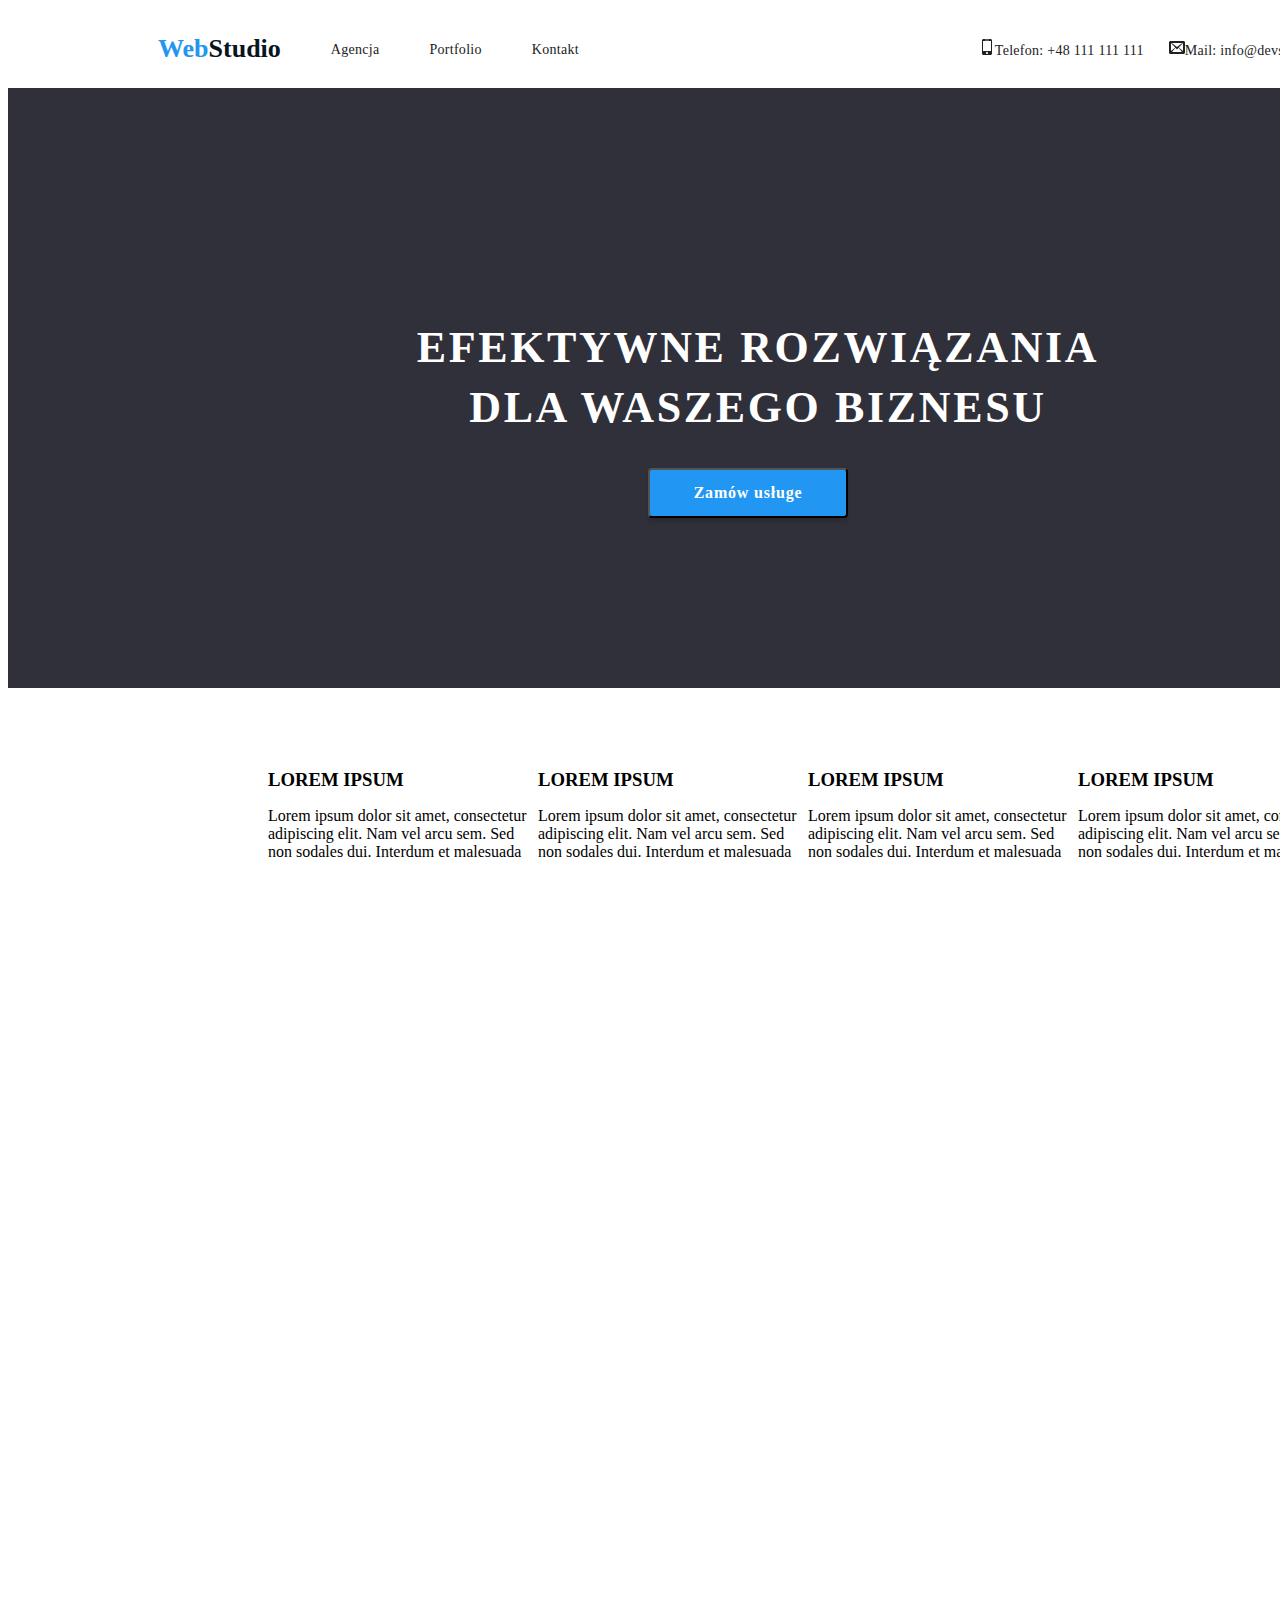
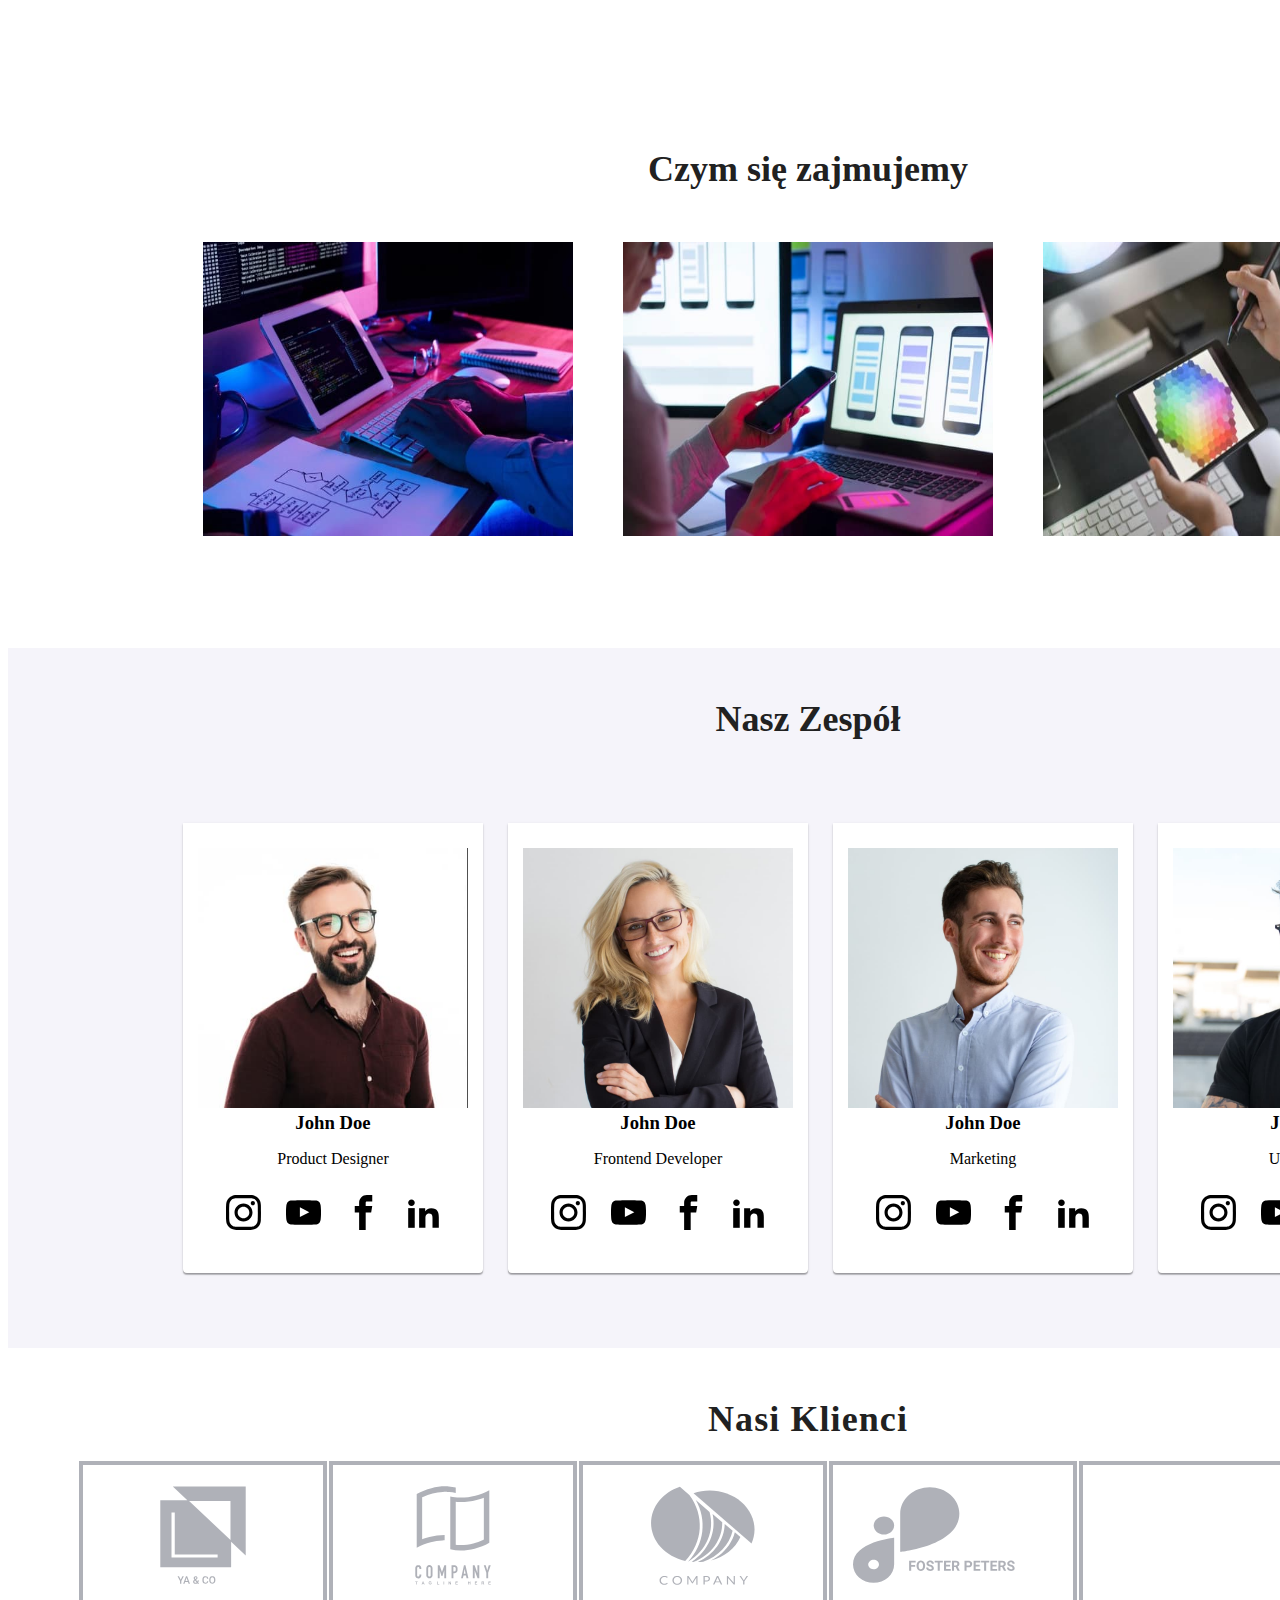
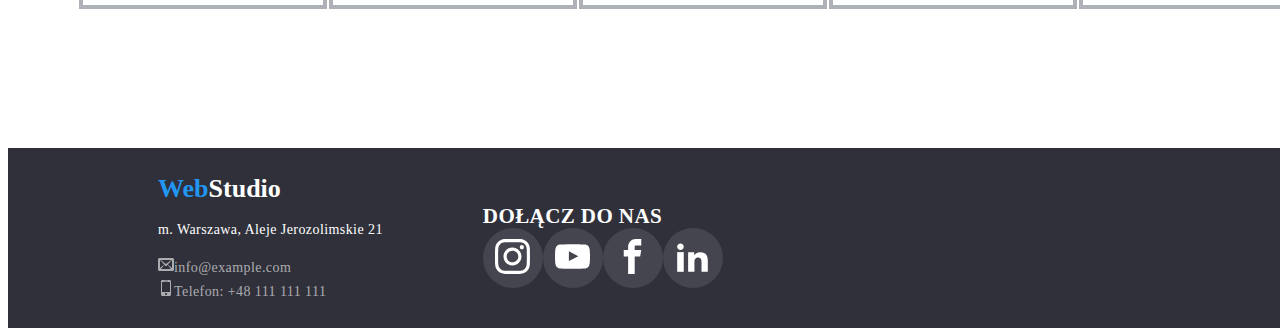
==== commit 4fa5d10e: "Update index.html" ====
--- a/index.html
+++ b/index.html
@@ -68,6 +68,44 @@
            />
         <path d="M39.1096 51.9807H39.9064V51.7086H39.1096V51.3577H39.9697V51.0856H38.7858V52.6851H40V52.413H39.1096V51.9807Z"
            />
+      </symbol>
+      <symbol id="company-three" viewBox="0 0 45 42">
+        <path
+          d="M7.40628 41.1014C7.42219 41.1018 7.43786 41.1049 7.45238 41.1106C7.46689 41.1163 7.47995 41.1245 7.4908 41.1346L7.70892 41.3431C7.53961 41.5118 7.33035 41.6468 7.09546 41.7388C6.82039 41.8391 6.52394 41.8875 6.22572 41.8809C5.94548 41.8859 5.66705 41.8408 5.40777 41.7482C5.17389 41.6632 4.96376 41.5356 4.79159 41.3739C4.61588 41.2062 4.48054 41.0096 4.39353 40.7958C4.29824 40.5574 4.25119 40.3065 4.25448 40.0542C4.25061 39.8003 4.30147 39.548 4.40443 39.3103C4.49968 39.0951 4.64335 38.8986 4.82704 38.7322C5.01321 38.5691 5.23592 38.4408 5.48139 38.3555C5.74992 38.265 6.03588 38.22 6.32387 38.2228C6.59138 38.2172 6.85747 38.2582 7.10637 38.3436C7.32231 38.425 7.52058 38.538 7.69256 38.6777L7.50988 38.9004C7.49726 38.9161 7.48158 38.9297 7.46353 38.9407C7.44198 38.9535 7.41593 38.9594 7.38992 38.9573C7.36162 38.9556 7.33434 38.9474 7.31085 38.9336L7.2127 38.8743L7.07637 38.7985C7.01753 38.7704 6.95649 38.7458 6.8937 38.7251C6.81283 38.6999 6.72989 38.6801 6.64559 38.6659C6.5386 38.6487 6.42992 38.6408 6.32114 38.6422C6.11376 38.6399 5.90796 38.6737 5.71587 38.7417C5.53672 38.8046 5.37501 38.8999 5.24146 39.0212C5.10551 39.1503 5.00074 39.3018 4.93337 39.4667C4.85658 39.6553 4.81874 39.8542 4.82158 40.0542C4.81831 40.2574 4.85615 40.4595 4.93337 40.6513C4.9999 40.8147 5.10272 40.9653 5.23601 41.0943C5.36088 41.2146 5.51567 41.3086 5.6886 41.3692C5.86657 41.4333 6.0576 41.4655 6.25025 41.4639C6.36154 41.4654 6.47278 41.4591 6.58288 41.445C6.76267 41.4259 6.93513 41.3716 7.08728 41.2862C7.16359 41.2425 7.23563 41.1934 7.30267 41.1393C7.3307 41.1161 7.36756 41.1026 7.40628 41.1014Z"/>
+        <path
+          d="M13.7044 40.0538C13.7078 40.3052 13.6579 40.5549 13.5571 40.7906C13.4683 41.0043 13.3283 41.1993 13.1465 41.3626C12.9646 41.526 12.745 41.654 12.502 41.7382C11.9682 41.9151 11.3781 41.9151 10.8443 41.7382C10.603 41.6527 10.3848 41.5244 10.2036 41.3615C10.0219 41.1952 9.88089 40.9986 9.78921 40.7835C9.59281 40.3063 9.59281 39.7847 9.78921 39.3076C9.88222 39.0923 10.023 38.8951 10.2036 38.7271C10.3863 38.5694 10.6044 38.446 10.8443 38.3647C11.3775 38.1846 11.9689 38.1846 12.502 38.3647C12.7442 38.4502 12.9633 38.5784 13.1455 38.7414C13.325 38.906 13.4649 39.1001 13.5571 39.3123C13.6582 39.5495 13.7081 39.8009 13.7044 40.0538ZM13.1318 40.0538C13.1361 39.8527 13.1011 39.6525 13.0282 39.4615C12.9671 39.298 12.8678 39.1472 12.7365 39.0185C12.6087 38.8968 12.4513 38.8013 12.2757 38.739C11.8879 38.6095 11.4585 38.6095 11.0706 38.739C10.8951 38.8013 10.7377 38.8968 10.6099 39.0185C10.4767 39.1464 10.3764 39.2974 10.3154 39.4615C10.1767 39.8472 10.1767 40.2604 10.3154 40.6461C10.377 40.81 10.4773 40.9609 10.6099 41.0891C10.7379 41.2101 10.8953 41.3048 11.0706 41.3663C11.4592 41.4925 11.8872 41.4925 12.2757 41.3663C12.4511 41.3048 12.6085 41.2101 12.7365 41.0891C12.8672 40.9601 12.9665 40.8094 13.0282 40.6461C13.1014 40.4552 13.1364 40.2549 13.1318 40.0538Z"/>
+        <path
+          d="M18.0013 40.6747L18.0586 40.8074C18.0804 40.76 18.0995 40.7173 18.1213 40.6747C18.1421 40.6302 18.1657 40.5867 18.1922 40.5444L19.5854 38.3438C19.6127 38.3059 19.6372 38.2823 19.6645 38.2751C19.7015 38.2653 19.7403 38.2613 19.779 38.2633H20.1907V41.8425H19.7026V39.2108C19.7026 39.1776 19.7026 39.1397 19.7026 39.0995C19.7 39.0585 19.7 39.0173 19.7026 38.9763L18.3012 41.2077C18.2834 41.2411 18.255 41.2694 18.2192 41.2891C18.1834 41.3089 18.1418 41.3192 18.0995 41.319H18.0204C17.9779 41.3195 17.9362 41.3093 17.9004 41.2895C17.8646 41.2697 17.8362 41.2413 17.8186 41.2077L16.3763 38.9621C16.3763 39.0047 16.3763 39.0474 16.3763 39.09C16.3763 39.1326 16.3763 39.1705 16.3763 39.2037V41.8354H15.9047V38.2633H16.3164C16.355 38.2613 16.3938 38.2653 16.4309 38.2751C16.4647 38.2897 16.4916 38.314 16.5072 38.3438L17.9304 40.5468C17.9584 40.5875 17.9821 40.6303 18.0013 40.6747Z"/>
+        <path
+          d="M23.2443 40.4969V41.8376H22.699V38.2632H23.915C24.1446 38.2594 24.3735 38.2857 24.5939 38.3413C24.7704 38.3848 24.9341 38.4607 25.0738 38.564C25.1949 38.6608 25.2883 38.7808 25.3464 38.9146C25.4108 39.0604 25.4423 39.2156 25.4391 39.3717C25.4415 39.5285 25.4072 39.684 25.3383 39.8289C25.2727 39.966 25.172 40.0884 25.0438 40.1866C24.9039 40.2941 24.7395 40.3749 24.5612 40.4234C24.3489 40.4824 24.1269 40.5104 23.9041 40.5063L23.2443 40.4969ZM23.2443 40.1131H23.9041C24.0475 40.1148 24.1901 40.0964 24.3267 40.0587C24.4394 40.0257 24.5433 39.9733 24.6321 39.9047C24.714 39.8391 24.7775 39.7581 24.8175 39.6678C24.8621 39.5723 24.8844 39.4701 24.8829 39.367C24.8893 39.2676 24.8706 39.1683 24.8282 39.0758C24.7859 38.9834 24.7208 38.9 24.6376 38.8317C24.4293 38.6904 24.1676 38.6219 23.9041 38.6398H23.2443V40.1131Z"/>
+        <path
+          d="M30.5731 41.8424H30.1423C30.0991 41.8438 30.0566 41.8321 30.0223 41.8092C29.9914 41.7869 29.9671 41.7585 29.9514 41.7263L29.5806 40.8616H27.7185L27.334 41.7263C27.3199 41.7579 27.2964 41.7857 27.2659 41.8069C27.2312 41.8311 27.1877 41.8437 27.1432 41.8424H26.7124L28.3483 38.2628H28.9154L30.5731 41.8424ZM27.8739 40.5134H29.4116L28.7627 39.0564C28.7131 38.9468 28.6721 38.8344 28.64 38.72L28.5773 38.9072C28.5582 38.964 28.5364 39.0162 28.5173 39.0588L27.8739 40.5134Z"/>
+        <path
+          d="M32.9288 38.2795C32.9614 38.295 32.9894 38.3169 33.0106 38.3434L35.3962 41.0417C35.3962 40.9991 35.3962 40.9564 35.3962 40.9161C35.3962 40.8759 35.3962 40.8356 35.3962 40.7977V38.2629H35.8843V41.8424H35.6116C35.5729 41.8434 35.5345 41.8361 35.4998 41.8211C35.4662 41.804 35.4365 41.7815 35.4126 41.7548L33.0297 39.0589C33.0323 39.0999 33.0323 39.141 33.0297 39.1821C33.0297 39.2223 33.0297 39.2579 33.0297 39.291V41.8424H32.5416V38.2629H32.8306C32.8644 38.2621 32.8979 38.2677 32.9288 38.2795Z"/>
+        <path
+          d="M39.9031 40.4188V41.8402H39.3578V40.4188L37.85 38.2631H38.3381C38.3801 38.2609 38.4217 38.2718 38.4553 38.2938C38.485 38.3168 38.5099 38.3441 38.5289 38.3744L39.4723 39.765C39.5105 39.8242 39.5432 39.8787 39.5705 39.9308C39.5977 39.9829 39.6195 40.0327 39.6386 40.0824L39.7095 39.9284C39.736 39.8721 39.7669 39.8175 39.8022 39.765L40.7319 38.3649C40.7515 38.337 40.7753 38.3115 40.8028 38.2891C40.8352 38.2646 40.8772 38.2518 40.9201 38.2536H41.4136L39.9031 40.4188Z"/>
+        <path
+          d="M17.7314 32.2561C17.9686 32.2822 18.2085 32.3035 18.4512 32.3225C22.13 30.8926 25.2422 28.5523 27.3986 25.5942C29.5551 22.636 30.6602 19.1912 30.5758 15.6904L26.5216 12.1678C27.3459 15.8951 26.9603 19.7482 25.4079 23.2959C23.8555 26.8437 21.1975 29.9461 17.7314 32.2561Z"/>
+        <path
+          d="M16.2837 32.0923L16.3928 32.1112C20.0966 29.8094 22.9205 26.5951 24.4993 22.8839C26.078 19.1727 26.3389 15.1353 25.2483 11.2939L19.4737 6.27673C21.8094 10.4008 22.7495 15.0162 22.1848 19.5862C21.6201 24.1562 19.5737 28.493 16.2837 32.0923Z"/>
+        <path
+          d="M35.8679 19.8265C34.8868 23.6731 32.5041 27.1423 29.0735 29.7189C28.0716 30.4755 26.9909 31.1496 25.8454 31.7324C28.6389 31.019 31.2065 29.7578 33.3502 28.046C35.494 26.3341 37.1566 24.2174 38.21 21.859L35.8679 19.8265Z"/>
+        <path
+          d="M34.9491 19.2601L31.6146 16.3629C31.5509 19.666 30.4701 22.894 28.4846 25.7114C26.4991 28.5287 23.6814 30.8327 20.3243 32.3837H20.3406C21.0888 32.3835 21.8362 32.3447 22.5791 32.2676C25.7165 31.155 28.488 29.3849 30.6465 27.1152C32.8049 24.8455 34.2831 22.1469 34.9491 19.2601Z"/>
+        <path
+          d="M16.7663 4.16091L12.7883 0.699951C9.23222 1.89391 6.1738 3.99283 4.01337 6.72203C1.85294 9.45122 0.69115 12.6835 0.680054 15.9959H0.680054C0.693382 19.656 2.11126 23.2077 4.70929 26.0888C7.30731 28.9699 10.9371 31.016 15.0241 31.903C18.6725 28.041 20.8086 23.2687 21.1219 18.2798C21.4352 13.2908 19.9094 8.34495 16.7663 4.16091Z"/>
+        <path
+          d="M44.14 18.7273C44.1257 14.3848 42.1338 10.2238 38.5997 7.15318C35.0655 4.08257 30.2763 2.35199 25.2783 2.33949C22.9688 2.33741 20.6789 2.70769 18.5248 3.43153L42.8804 24.5926C43.7144 22.7221 44.1415 20.7333 44.14 18.7273Z"/>
+      </symbol>
+      <symbol id="company-four" viewBox="0 0 85 42">
+        <path
+          d="M13.1462 13.1028H13.1433C10.7453 13.1028 8.80127 14.8304 8.80127 16.9615V16.964C8.80127 19.0951 10.7453 20.8227 13.1433 20.8227H13.1462C15.5442 20.8227 17.4882 19.0951 17.4882 16.964V16.9615C17.4882 14.8304 15.5442 13.1028 13.1462 13.1028Z"/>
+        <path
+          d="M45.195 11.8693C45.1882 8.90929 43.8623 6.07223 41.5074 3.97895C39.1525 1.88568 35.9604 0.706672 32.6297 0.699951V0.699951C29.298 0.705328 26.1045 1.88374 23.7484 3.97716C21.3922 6.07058 20.0655 8.90841 20.0587 11.8693V28.1921C20.0587 28.1921 45.1922 25.7044 45.195 11.8718V11.8693Z"/>
+        <path
+          d="M0 33.5495C0.00604098 35.6091 0.929149 37.5828 2.56761 39.0394C4.20607 40.496 6.42668 41.317 8.74418 41.3231C11.0612 41.317 13.2814 40.4963 14.9197 39.0403C16.5581 37.5843 17.4816 35.6112 17.4884 33.552V22.1943C17.4884 22.1943 0 23.9266 0 33.5495ZM8.74418 35.5844C8.2913 35.5844 7.84859 35.4651 7.47203 35.2415C7.09548 35.0179 6.80199 34.7001 6.62868 34.3282C6.45537 33.9564 6.41002 33.5472 6.49838 33.1525C6.58673 32.7577 6.80481 32.3951 7.12505 32.1105C7.44528 31.8259 7.85328 31.6321 8.29746 31.5536C8.74164 31.4751 9.20204 31.5154 9.62045 31.6694C10.0389 31.8234 10.3965 32.0843 10.6481 32.4189C10.8997 32.7535 11.034 33.147 11.034 33.5495C11.0351 33.8173 10.9767 34.0828 10.8622 34.3306C10.7476 34.5783 10.5791 34.8036 10.3664 34.9933C10.1536 35.1831 9.90081 35.3337 9.62244 35.4364C9.34406 35.5392 9.04561 35.5921 8.74418 35.5921V35.5844Z"/>
+        <path
+          d="M26.4177 34.4637H24.7302V36.2069H23.8513V31.9413H26.6286V32.6532H24.7302V33.7548H26.4177V34.4637ZM30.6423 34.1708C30.6423 34.5907 30.5681 34.9589 30.4196 35.2753C30.2712 35.5917 30.0583 35.8358 29.7809 36.0077C29.5056 36.1796 29.1891 36.2655 28.8317 36.2655C28.4782 36.2655 28.1628 36.1805 27.8854 36.0106C27.6081 35.8407 27.3932 35.5985 27.2409 35.2841C27.0886 34.9677 27.0114 34.6044 27.0095 34.1942V33.9833C27.0095 33.5634 27.0847 33.1942 27.235 32.8759C27.3874 32.5555 27.6013 32.3104 27.8766 32.1405C28.154 31.9686 28.4704 31.8827 28.8259 31.8827C29.1813 31.8827 29.4968 31.9686 29.7722 32.1405C30.0495 32.3104 30.2634 32.5555 30.4138 32.8759C30.5661 33.1942 30.6423 33.5624 30.6423 33.9803V34.1708ZM29.7516 33.9774C29.7516 33.5302 29.6716 33.1903 29.5114 32.9579C29.3513 32.7255 29.1227 32.6093 28.8259 32.6093C28.5309 32.6093 28.3034 32.7245 28.1432 32.955C27.9831 33.1835 27.902 33.5194 27.9001 33.9628V34.1708C27.9001 34.6063 27.9802 34.9442 28.1403 35.1844C28.3005 35.4247 28.5309 35.5448 28.8317 35.5448C29.1266 35.5448 29.3532 35.4296 29.5114 35.1991C29.6696 34.9667 29.7497 34.6288 29.7516 34.1854V33.9774ZM33.4929 35.0878C33.4929 34.9218 33.4343 34.7948 33.3171 34.7069C33.1999 34.6171 32.989 34.5233 32.6843 34.4257C32.3796 34.326 32.1384 34.2284 31.9606 34.1327C31.4763 33.871 31.2341 33.5184 31.2341 33.0751C31.2341 32.8446 31.2985 32.6395 31.4274 32.4598C31.5583 32.2782 31.7448 32.1366 31.987 32.035C32.2311 31.9335 32.5046 31.8827 32.8073 31.8827C33.112 31.8827 33.3835 31.9384 33.6218 32.0497C33.86 32.1591 34.0446 32.3143 34.1755 32.5155C34.3083 32.7167 34.3747 32.9452 34.3747 33.201H33.4958C33.4958 33.0057 33.4343 32.8544 33.3112 32.7469C33.1882 32.6376 33.0153 32.5829 32.7927 32.5829C32.5778 32.5829 32.4108 32.6288 32.2917 32.7206C32.1725 32.8104 32.113 32.9296 32.113 33.078C32.113 33.2167 32.1823 33.3329 32.321 33.4266C32.4616 33.5204 32.6677 33.6083 32.9391 33.6903C33.4391 33.8407 33.8034 34.0272 34.0319 34.2499C34.2604 34.4725 34.3747 34.7499 34.3747 35.0819C34.3747 35.451 34.235 35.7411 33.9557 35.952C33.6765 36.161 33.3005 36.2655 32.8278 36.2655C32.4997 36.2655 32.2009 36.2059 31.9313 36.0868C31.6618 35.9657 31.4557 35.8007 31.3132 35.5917C31.1725 35.3827 31.1022 35.1405 31.1022 34.8651H31.9841C31.9841 35.3358 32.2653 35.5712 32.8278 35.5712C33.0368 35.5712 33.1999 35.5292 33.3171 35.4452C33.4343 35.3593 33.4929 35.2401 33.4929 35.0878ZM38.1833 32.6532H36.8766V36.2069H35.9977V32.6532H34.7087V31.9413H38.1833V32.6532ZM41.2536 34.3583H39.5661V35.5009H41.5466V36.2069H38.6872V31.9413H41.5407V32.6532H39.5661V33.6698H41.2536V34.3583ZM43.6413 34.6454H42.9411V36.2069H42.0622V31.9413H43.6472C44.1511 31.9413 44.5397 32.0536 44.8132 32.2782C45.0866 32.5028 45.2233 32.8202 45.2233 33.2303C45.2233 33.5214 45.1599 33.7645 45.0329 33.9598C44.9079 34.1532 44.7175 34.3075 44.4616 34.4227L45.3845 36.1659V36.2069H44.4411L43.6413 34.6454ZM42.9411 33.9335H43.6501C43.8708 33.9335 44.0417 33.8778 44.1628 33.7665C44.2839 33.6532 44.3444 33.4979 44.3444 33.3007C44.3444 33.0995 44.2868 32.9413 44.1716 32.826C44.0583 32.7108 43.8835 32.6532 43.6472 32.6532H42.9411V33.9335ZM48.2673 34.704V36.2069H47.3884V31.9413H49.0524C49.3727 31.9413 49.654 31.9999 49.8962 32.1171C50.1403 32.2343 50.3278 32.4012 50.4587 32.618C50.5895 32.8329 50.655 33.078 50.655 33.3534C50.655 33.7714 50.5114 34.1014 50.2243 34.3436C49.9391 34.5839 49.5436 34.704 49.0378 34.704H48.2673ZM48.2673 33.9921H49.0524C49.2849 33.9921 49.4616 33.9374 49.5827 33.828C49.7057 33.7186 49.7673 33.5624 49.7673 33.3593C49.7673 33.1503 49.7057 32.9813 49.5827 32.8524C49.4597 32.7235 49.2897 32.6571 49.0729 32.6532H48.2673V33.9921ZM53.8278 34.3583H52.1403V35.5009H54.1208V36.2069H51.2614V31.9413H54.1149V32.6532H52.1403V33.6698H53.8278V34.3583ZM57.9059 32.6532H56.5993V36.2069H55.7204V32.6532H54.4313V31.9413H57.9059V32.6532ZM60.9763 34.3583H59.2888V35.5009H61.2692V36.2069H58.4099V31.9413H61.2634V32.6532H59.2888V33.6698H60.9763V34.3583ZM63.364 34.6454H62.6638V36.2069H61.7849V31.9413H63.3698C63.8737 31.9413 64.2624 32.0536 64.5358 32.2782C64.8093 32.5028 64.946 32.8202 64.946 33.2303C64.946 33.5214 64.8825 33.7645 64.7556 33.9598C64.6306 34.1532 64.4401 34.3075 64.1843 34.4227L65.1071 36.1659V36.2069H64.1638L63.364 34.6454ZM62.6638 33.9335H63.3727C63.5934 33.9335 63.7643 33.8778 63.8854 33.7665C64.0065 33.6532 64.0671 33.4979 64.0671 33.3007C64.0671 33.0995 64.0095 32.9413 63.8942 32.826C63.7809 32.7108 63.6061 32.6532 63.3698 32.6532H62.6638V33.9335ZM67.8288 35.0878C67.8288 34.9218 67.7702 34.7948 67.653 34.7069C67.5358 34.6171 67.3249 34.5233 67.0202 34.4257C66.7155 34.326 66.4743 34.2284 66.2966 34.1327C65.8122 33.871 65.57 33.5184 65.57 33.0751C65.57 32.8446 65.6345 32.6395 65.7634 32.4598C65.8942 32.2782 66.0807 32.1366 66.3229 32.035C66.5671 31.9335 66.8405 31.8827 67.1432 31.8827C67.4479 31.8827 67.7194 31.9384 67.9577 32.0497C68.196 32.1591 68.3806 32.3143 68.5114 32.5155C68.6442 32.7167 68.7106 32.9452 68.7106 33.201H67.8317C67.8317 33.0057 67.7702 32.8544 67.6472 32.7469C67.5241 32.6376 67.3513 32.5829 67.1286 32.5829C66.9138 32.5829 66.7468 32.6288 66.6276 32.7206C66.5085 32.8104 66.4489 32.9296 66.4489 33.078C66.4489 33.2167 66.5182 33.3329 66.6569 33.4266C66.7975 33.5204 67.0036 33.6083 67.2751 33.6903C67.7751 33.8407 68.1393 34.0272 68.3679 34.2499C68.5964 34.4725 68.7106 34.7499 68.7106 35.0819C68.7106 35.451 68.571 35.7411 68.2917 35.952C68.0124 36.161 67.6364 36.2655 67.1638 36.2655C66.8356 36.2655 66.5368 36.2059 66.2673 36.0868C65.9977 35.9657 65.7917 35.8007 65.6491 35.5917C65.5085 35.3827 65.4382 35.1405 65.4382 34.8651H66.32C66.32 35.3358 66.6013 35.5712 67.1638 35.5712C67.3727 35.5712 67.5358 35.5292 67.653 35.4452C67.7702 35.3593 67.8288 35.2401 67.8288 35.0878Z"/>
       </symbol>
       <symbol id="icon-envelop" viewBox="0 0 32 32">
         <path
@@ -324,22 +362,22 @@
         </li>
         <li class="clients-list">
           <svg class="client-item-svg">
-            <use xlink:href="#company-one"></use>
-          </svg>
-        </li>
-        <li class="clients-list">
-          <svg class="client-item-svg">
-            <use xlink:href="#company-one"></use>
-          </svg>
-        </li>
-        <li class="clients-list">
-          <svg class="client-item-svg">
-            <use xlink:href="#company-one"></use>
-          </svg>
-        </li>
-        <li class="clients-list">
-          <svg class="client-item-svg">
-            <use xlink:href="#company-one"></use>
+            <use xlink:href="#company-three"></use>
+          </svg>
+        </li>
+        <li class="clients-list">
+          <svg class="client-item-svg">
+            <use xlink:href="#company-four"></use>
+          </svg>
+        </li>
+        <li class="clients-list">
+          <svg class="client-item-svg">
+            <use xlink:href="#company-five"></use>
+          </svg>
+        </li>
+        <li class="clients-list">
+          <svg class="client-item-svg">
+            <use xlink:href="#company-six"></use>
           </svg>
         </li>
       </ul>
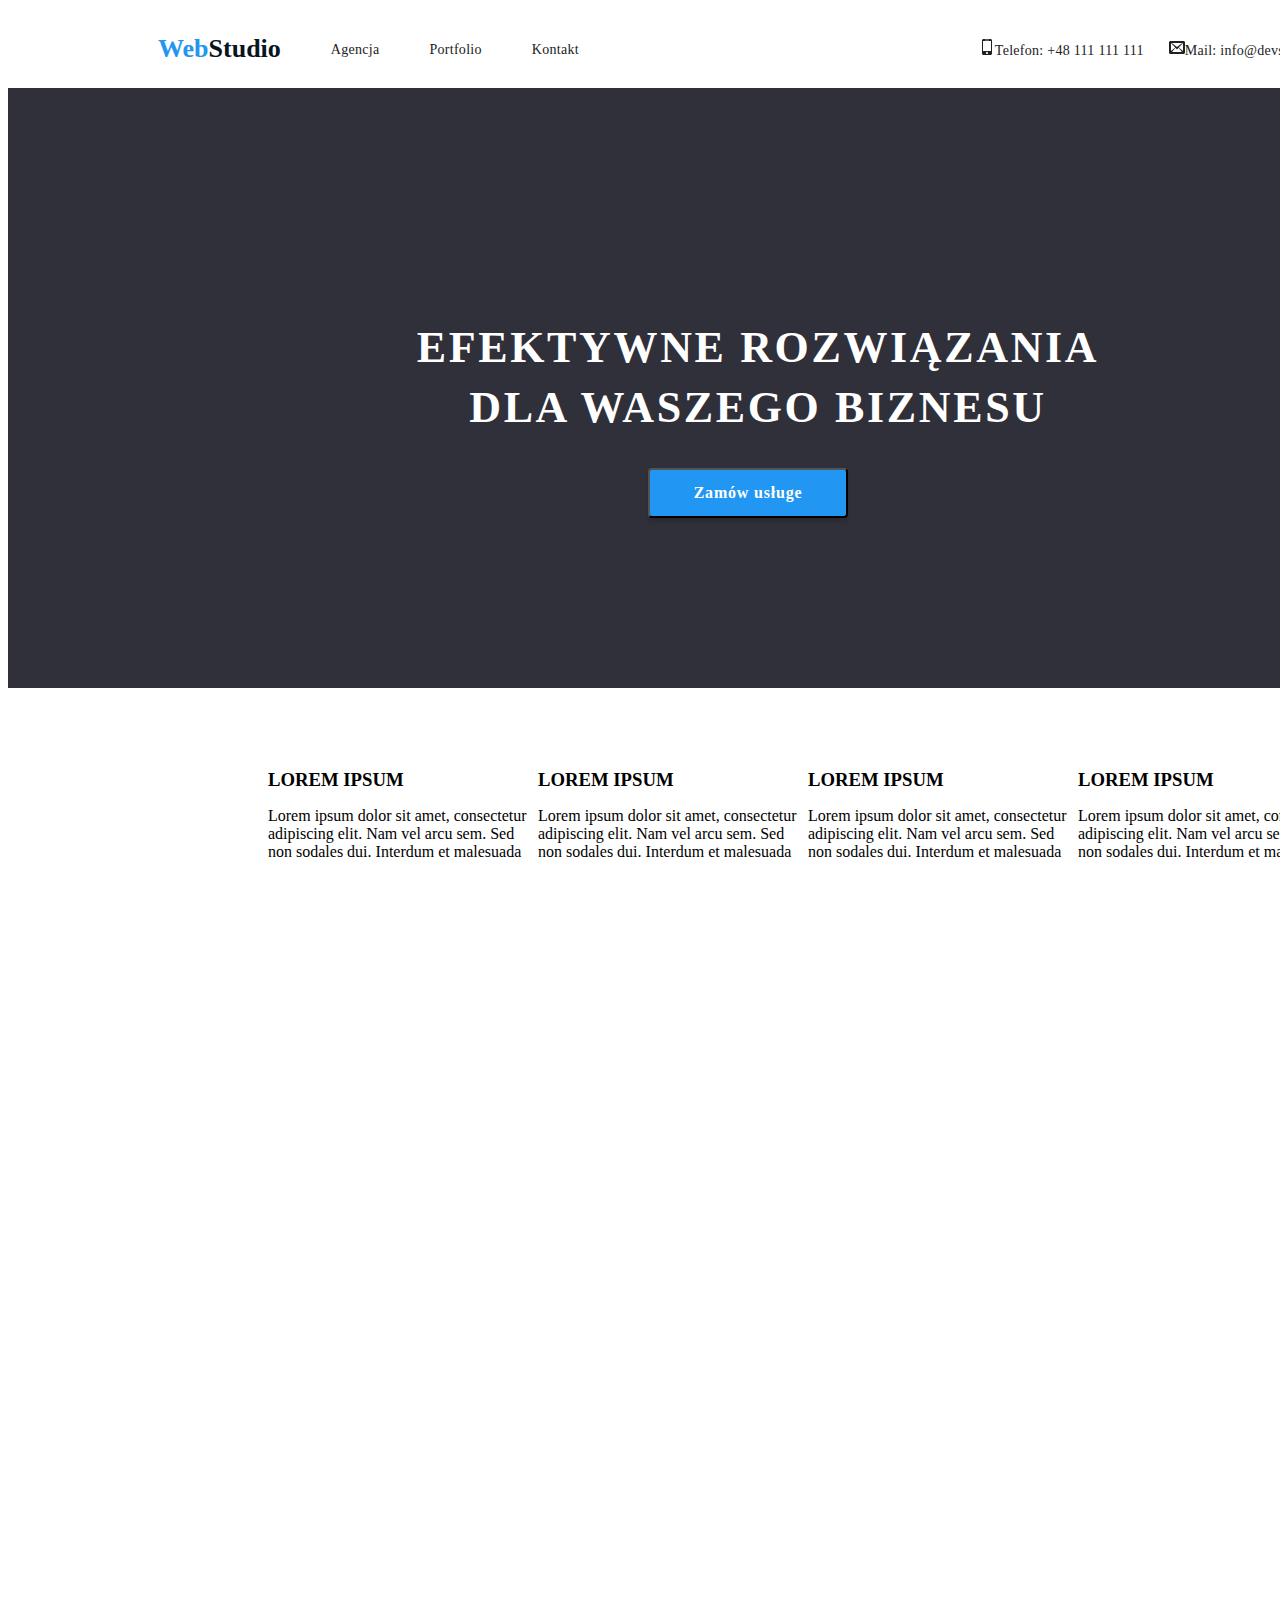
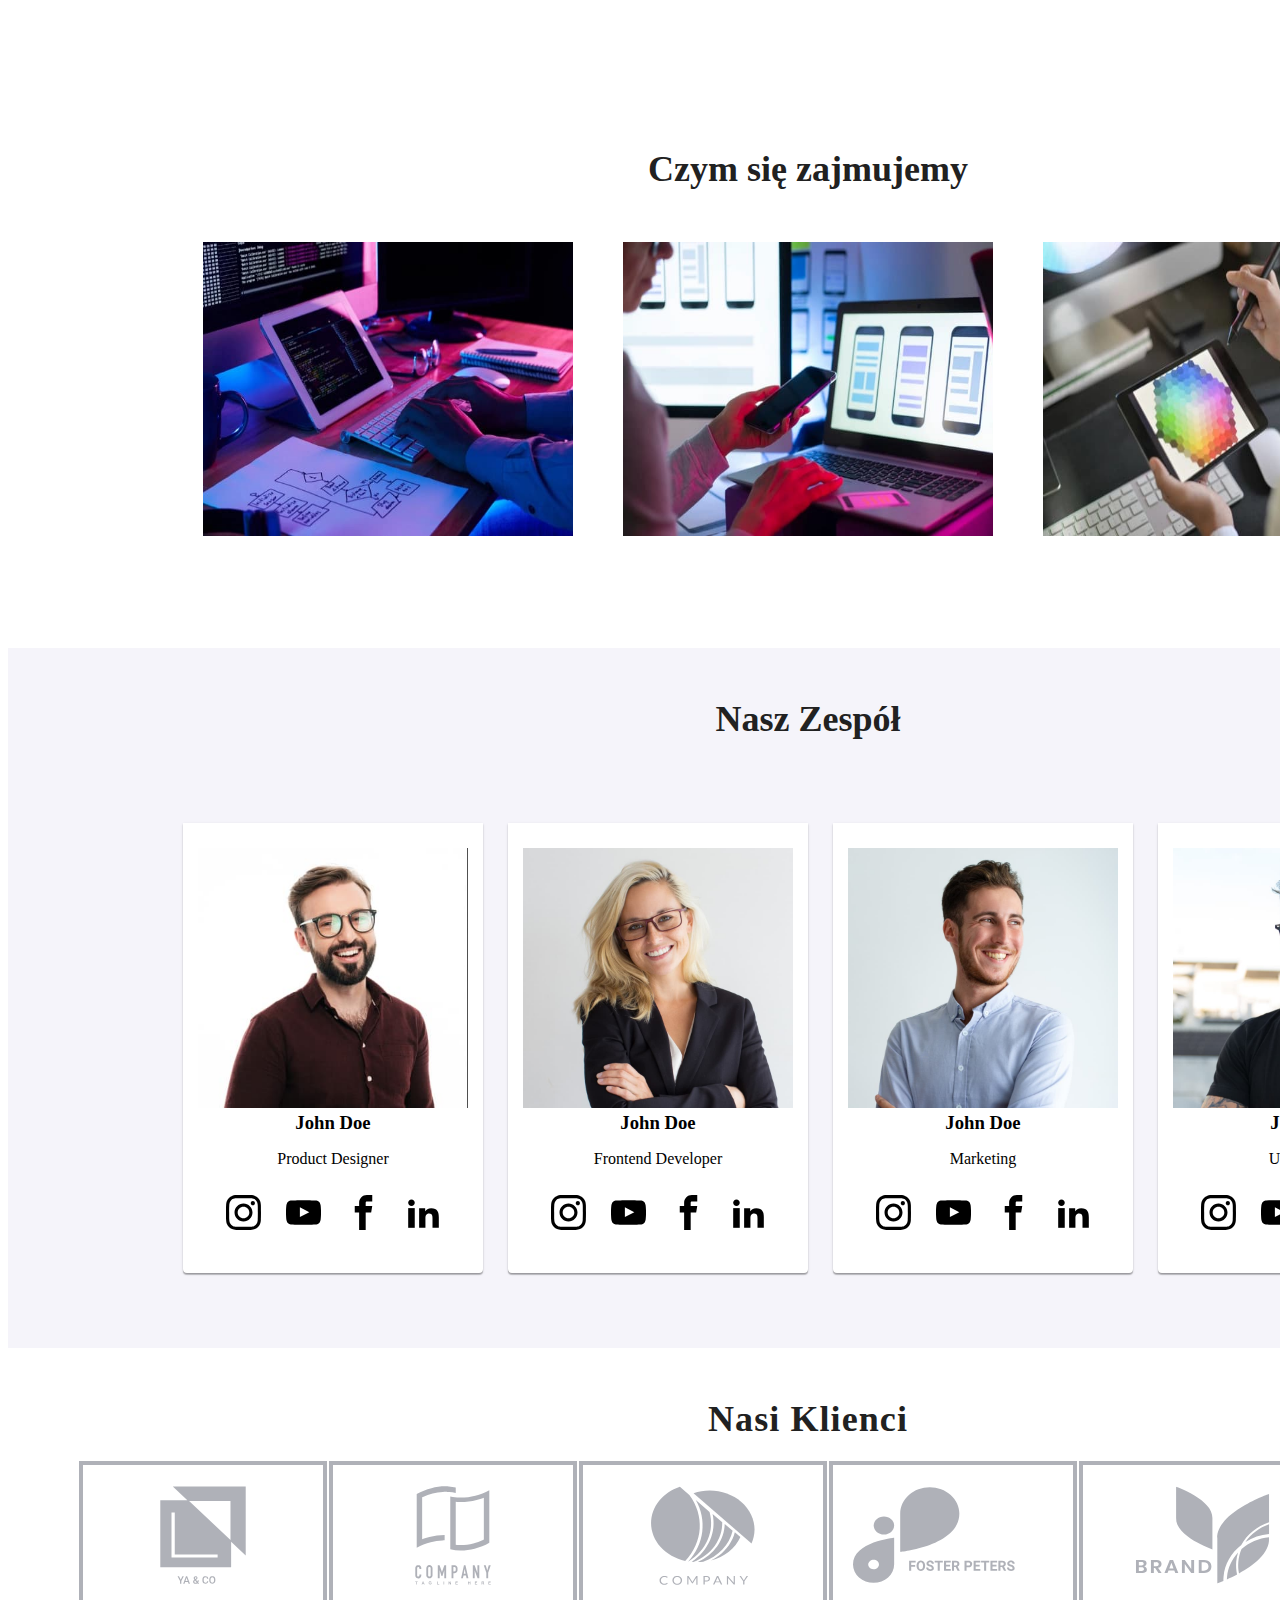
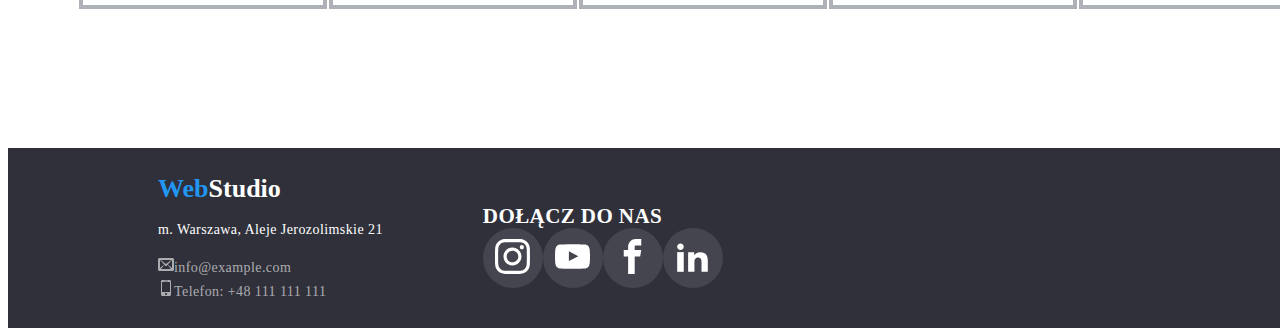
==== commit a8c55b8f: "Update index.html" ====
--- a/index.html
+++ b/index.html
@@ -106,6 +106,75 @@
           d="M0 33.5495C0.00604098 35.6091 0.929149 37.5828 2.56761 39.0394C4.20607 40.496 6.42668 41.317 8.74418 41.3231C11.0612 41.317 13.2814 40.4963 14.9197 39.0403C16.5581 37.5843 17.4816 35.6112 17.4884 33.552V22.1943C17.4884 22.1943 0 23.9266 0 33.5495ZM8.74418 35.5844C8.2913 35.5844 7.84859 35.4651 7.47203 35.2415C7.09548 35.0179 6.80199 34.7001 6.62868 34.3282C6.45537 33.9564 6.41002 33.5472 6.49838 33.1525C6.58673 32.7577 6.80481 32.3951 7.12505 32.1105C7.44528 31.8259 7.85328 31.6321 8.29746 31.5536C8.74164 31.4751 9.20204 31.5154 9.62045 31.6694C10.0389 31.8234 10.3965 32.0843 10.6481 32.4189C10.8997 32.7535 11.034 33.147 11.034 33.5495C11.0351 33.8173 10.9767 34.0828 10.8622 34.3306C10.7476 34.5783 10.5791 34.8036 10.3664 34.9933C10.1536 35.1831 9.90081 35.3337 9.62244 35.4364C9.34406 35.5392 9.04561 35.5921 8.74418 35.5921V35.5844Z"/>
         <path
           d="M26.4177 34.4637H24.7302V36.2069H23.8513V31.9413H26.6286V32.6532H24.7302V33.7548H26.4177V34.4637ZM30.6423 34.1708C30.6423 34.5907 30.5681 34.9589 30.4196 35.2753C30.2712 35.5917 30.0583 35.8358 29.7809 36.0077C29.5056 36.1796 29.1891 36.2655 28.8317 36.2655C28.4782 36.2655 28.1628 36.1805 27.8854 36.0106C27.6081 35.8407 27.3932 35.5985 27.2409 35.2841C27.0886 34.9677 27.0114 34.6044 27.0095 34.1942V33.9833C27.0095 33.5634 27.0847 33.1942 27.235 32.8759C27.3874 32.5555 27.6013 32.3104 27.8766 32.1405C28.154 31.9686 28.4704 31.8827 28.8259 31.8827C29.1813 31.8827 29.4968 31.9686 29.7722 32.1405C30.0495 32.3104 30.2634 32.5555 30.4138 32.8759C30.5661 33.1942 30.6423 33.5624 30.6423 33.9803V34.1708ZM29.7516 33.9774C29.7516 33.5302 29.6716 33.1903 29.5114 32.9579C29.3513 32.7255 29.1227 32.6093 28.8259 32.6093C28.5309 32.6093 28.3034 32.7245 28.1432 32.955C27.9831 33.1835 27.902 33.5194 27.9001 33.9628V34.1708C27.9001 34.6063 27.9802 34.9442 28.1403 35.1844C28.3005 35.4247 28.5309 35.5448 28.8317 35.5448C29.1266 35.5448 29.3532 35.4296 29.5114 35.1991C29.6696 34.9667 29.7497 34.6288 29.7516 34.1854V33.9774ZM33.4929 35.0878C33.4929 34.9218 33.4343 34.7948 33.3171 34.7069C33.1999 34.6171 32.989 34.5233 32.6843 34.4257C32.3796 34.326 32.1384 34.2284 31.9606 34.1327C31.4763 33.871 31.2341 33.5184 31.2341 33.0751C31.2341 32.8446 31.2985 32.6395 31.4274 32.4598C31.5583 32.2782 31.7448 32.1366 31.987 32.035C32.2311 31.9335 32.5046 31.8827 32.8073 31.8827C33.112 31.8827 33.3835 31.9384 33.6218 32.0497C33.86 32.1591 34.0446 32.3143 34.1755 32.5155C34.3083 32.7167 34.3747 32.9452 34.3747 33.201H33.4958C33.4958 33.0057 33.4343 32.8544 33.3112 32.7469C33.1882 32.6376 33.0153 32.5829 32.7927 32.5829C32.5778 32.5829 32.4108 32.6288 32.2917 32.7206C32.1725 32.8104 32.113 32.9296 32.113 33.078C32.113 33.2167 32.1823 33.3329 32.321 33.4266C32.4616 33.5204 32.6677 33.6083 32.9391 33.6903C33.4391 33.8407 33.8034 34.0272 34.0319 34.2499C34.2604 34.4725 34.3747 34.7499 34.3747 35.0819C34.3747 35.451 34.235 35.7411 33.9557 35.952C33.6765 36.161 33.3005 36.2655 32.8278 36.2655C32.4997 36.2655 32.2009 36.2059 31.9313 36.0868C31.6618 35.9657 31.4557 35.8007 31.3132 35.5917C31.1725 35.3827 31.1022 35.1405 31.1022 34.8651H31.9841C31.9841 35.3358 32.2653 35.5712 32.8278 35.5712C33.0368 35.5712 33.1999 35.5292 33.3171 35.4452C33.4343 35.3593 33.4929 35.2401 33.4929 35.0878ZM38.1833 32.6532H36.8766V36.2069H35.9977V32.6532H34.7087V31.9413H38.1833V32.6532ZM41.2536 34.3583H39.5661V35.5009H41.5466V36.2069H38.6872V31.9413H41.5407V32.6532H39.5661V33.6698H41.2536V34.3583ZM43.6413 34.6454H42.9411V36.2069H42.0622V31.9413H43.6472C44.1511 31.9413 44.5397 32.0536 44.8132 32.2782C45.0866 32.5028 45.2233 32.8202 45.2233 33.2303C45.2233 33.5214 45.1599 33.7645 45.0329 33.9598C44.9079 34.1532 44.7175 34.3075 44.4616 34.4227L45.3845 36.1659V36.2069H44.4411L43.6413 34.6454ZM42.9411 33.9335H43.6501C43.8708 33.9335 44.0417 33.8778 44.1628 33.7665C44.2839 33.6532 44.3444 33.4979 44.3444 33.3007C44.3444 33.0995 44.2868 32.9413 44.1716 32.826C44.0583 32.7108 43.8835 32.6532 43.6472 32.6532H42.9411V33.9335ZM48.2673 34.704V36.2069H47.3884V31.9413H49.0524C49.3727 31.9413 49.654 31.9999 49.8962 32.1171C50.1403 32.2343 50.3278 32.4012 50.4587 32.618C50.5895 32.8329 50.655 33.078 50.655 33.3534C50.655 33.7714 50.5114 34.1014 50.2243 34.3436C49.9391 34.5839 49.5436 34.704 49.0378 34.704H48.2673ZM48.2673 33.9921H49.0524C49.2849 33.9921 49.4616 33.9374 49.5827 33.828C49.7057 33.7186 49.7673 33.5624 49.7673 33.3593C49.7673 33.1503 49.7057 32.9813 49.5827 32.8524C49.4597 32.7235 49.2897 32.6571 49.0729 32.6532H48.2673V33.9921ZM53.8278 34.3583H52.1403V35.5009H54.1208V36.2069H51.2614V31.9413H54.1149V32.6532H52.1403V33.6698H53.8278V34.3583ZM57.9059 32.6532H56.5993V36.2069H55.7204V32.6532H54.4313V31.9413H57.9059V32.6532ZM60.9763 34.3583H59.2888V35.5009H61.2692V36.2069H58.4099V31.9413H61.2634V32.6532H59.2888V33.6698H60.9763V34.3583ZM63.364 34.6454H62.6638V36.2069H61.7849V31.9413H63.3698C63.8737 31.9413 64.2624 32.0536 64.5358 32.2782C64.8093 32.5028 64.946 32.8202 64.946 33.2303C64.946 33.5214 64.8825 33.7645 64.7556 33.9598C64.6306 34.1532 64.4401 34.3075 64.1843 34.4227L65.1071 36.1659V36.2069H64.1638L63.364 34.6454ZM62.6638 33.9335H63.3727C63.5934 33.9335 63.7643 33.8778 63.8854 33.7665C64.0065 33.6532 64.0671 33.4979 64.0671 33.3007C64.0671 33.0995 64.0095 32.9413 63.8942 32.826C63.7809 32.7108 63.6061 32.6532 63.3698 32.6532H62.6638V33.9335ZM67.8288 35.0878C67.8288 34.9218 67.7702 34.7948 67.653 34.7069C67.5358 34.6171 67.3249 34.5233 67.0202 34.4257C66.7155 34.326 66.4743 34.2284 66.2966 34.1327C65.8122 33.871 65.57 33.5184 65.57 33.0751C65.57 32.8446 65.6345 32.6395 65.7634 32.4598C65.8942 32.2782 66.0807 32.1366 66.3229 32.035C66.5671 31.9335 66.8405 31.8827 67.1432 31.8827C67.4479 31.8827 67.7194 31.9384 67.9577 32.0497C68.196 32.1591 68.3806 32.3143 68.5114 32.5155C68.6442 32.7167 68.7106 32.9452 68.7106 33.201H67.8317C67.8317 33.0057 67.7702 32.8544 67.6472 32.7469C67.5241 32.6376 67.3513 32.5829 67.1286 32.5829C66.9138 32.5829 66.7468 32.6288 66.6276 32.7206C66.5085 32.8104 66.4489 32.9296 66.4489 33.078C66.4489 33.2167 66.5182 33.3329 66.6569 33.4266C66.7975 33.5204 67.0036 33.6083 67.2751 33.6903C67.7751 33.8407 68.1393 34.0272 68.3679 34.2499C68.5964 34.4725 68.7106 34.7499 68.7106 35.0819C68.7106 35.451 68.571 35.7411 68.2917 35.952C68.0124 36.161 67.6364 36.2655 67.1638 36.2655C66.8356 36.2655 66.5368 36.2059 66.2673 36.0868C65.9977 35.9657 65.7917 35.8007 65.6491 35.5917C65.5085 35.3827 65.4382 35.1405 65.4382 34.8651H66.32C66.32 35.3358 66.6013 35.5712 67.1638 35.5712C67.3727 35.5712 67.5358 35.5292 67.653 35.4452C67.7702 35.3593 67.8288 35.2401 67.8288 35.0878Z"/>
+      </symbol>
+      <symbol id="company-five" viewBox="0 0 63 47">
+        <path
+          d="M4.7569 38.7352C5.00058 39.0114 5.13038 39.3572 5.12358 39.7122C5.13601 39.9437 5.0914 40.1749 4.99304 40.3885C4.89469 40.6021 4.74511 40.7927 4.55539 40.9463C4.08201 41.2736 3.49555 41.4336 2.90369 41.3969H0V35.2055H2.84423C3.40566 35.1713 3.96263 35.3167 4.41995 35.6168C4.60363 35.7576 4.74908 35.9355 4.84482 36.1365C4.94055 36.3376 4.98396 36.5562 4.97162 36.7753C4.98831 37.1168 4.87115 37.4526 4.64128 37.722C4.42059 37.968 4.1156 38.1385 3.77579 38.2059C4.16101 38.2703 4.50873 38.4579 4.7569 38.7352ZM1.35109 37.8006H2.56674C2.84303 37.8193 3.11743 37.7463 3.33974 37.5949C3.43101 37.5192 3.50203 37.4252 3.54728 37.3203C3.59254 37.2154 3.61082 37.1024 3.60071 36.99C3.60929 36.878 3.59063 36.7657 3.54607 36.661C3.50151 36.5564 3.43217 36.4622 3.34304 36.3851C3.11408 36.2294 2.83115 36.1553 2.54692 36.1764H1.35109V37.8006ZM3.45866 40.175C3.55623 40.0974 3.63292 40.0003 3.68277 39.8912C3.73262 39.7821 3.75428 39.6639 3.74606 39.5458C3.7535 39.4264 3.73085 39.307 3.67988 39.1969C3.6289 39.0868 3.55095 38.9888 3.45205 38.9107C3.21421 38.7492 2.9217 38.6699 2.6262 38.6868H1.35109V40.3897H2.64272C2.93345 40.4051 3.22122 40.3293 3.45866 40.175Z"/>
+        <path
+          d="M10.5709 41.3969L8.98857 38.9772H8.39396V41.3969H7.03296V35.2055H9.60961C10.2591 35.164 10.9012 35.3524 11.4034 35.7318C11.7635 36.0678 11.9808 36.5106 12.0159 36.9803C12.051 37.45 11.9018 37.9158 11.595 38.2937C11.2771 38.6271 10.8428 38.8494 10.3661 38.9228L12.0508 41.3969H10.5709ZM8.39396 38.1333H9.50721C10.2802 38.1333 10.6667 37.8208 10.6667 37.1957C10.6746 37.0681 10.6534 36.9403 10.6045 36.8205C10.5556 36.7008 10.48 36.5916 10.3826 36.5C10.1383 36.314 9.82374 36.2238 9.50721 36.249H8.38075L8.39396 38.1333Z"/>
+        <path
+          d="M18.0102 40.1506H15.2981L14.8191 41.3968H13.392L15.8828 35.2749H17.4255L19.9063 41.3968H18.4793L18.0102 40.1506ZM17.6468 39.213L16.6558 36.5997L15.6648 39.213H17.6468Z"/>
+        <path
+          d="M27.3224 41.3969H25.9713L22.9421 37.1866V41.3969H21.5943V35.2054H22.9421L25.9713 39.44V35.2054H27.3224V41.3969Z"/>
+        <path
+          d="M35.0326 39.9149C34.7532 40.3823 34.3276 40.7626 33.8103 41.0068C33.2222 41.2788 32.5695 41.4128 31.9109 41.397H29.506V35.2055H31.9109C32.5684 35.1898 33.2202 35.3206 33.8103 35.5866C34.3275 35.8253 34.7536 36.2017 35.0326 36.6664C35.3107 37.17 35.4556 37.7263 35.4556 38.2906C35.4556 38.8549 35.3107 39.4113 35.0326 39.9149ZM33.4866 39.7667C33.8722 39.3554 34.0842 38.8312 34.0842 38.2891C34.0842 37.7471 33.8722 37.2229 33.4866 36.8116C33.0205 36.439 32.4127 36.2499 31.7952 36.2853H30.8571V40.293H31.7952C32.4127 40.3283 33.0205 40.1392 33.4866 39.7667Z"/>
+        <path
+          d="M18.8558 0.766724C18.8558 0.766724 36.2945 6.79486 35.9245 15.518V30.2722C35.9245 30.2722 18.4991 24.2411 18.8624 15.518L18.8558 0.766724Z"/>
+        <path
+          d="M51.4603 26.8181C54.7538 24.7428 58.5633 23.4574 62.5399 23.0796V18.4609C57.9579 20.0779 54.0709 23.0098 51.4603 26.8181Z"/>
+        <path
+          d="M49.4816 28.2095C52.1773 23.2396 56.8505 19.4046 62.54 17.4932V4.18469C62.54 4.18469 37.705 12.7717 38.2303 25.1939V46.2001C38.2303 46.2001 39.3369 45.816 41.0778 45.0961C41.0778 44.4247 41.0778 43.7472 41.1571 43.0666C41.6711 37.2996 44.6654 31.9556 49.4816 28.2095Z"/>
+        <path
+          d="M47.1197 36.0131C47.2502 34.5563 47.5413 33.1152 47.9885 31.712C44.9896 34.9471 43.1734 38.9614 42.7956 43.1906C42.7592 43.5899 42.7394 43.9891 42.7295 44.4005C44.14 43.7804 45.7818 43.0061 47.5062 42.0957C47.0662 40.0948 46.936 38.0472 47.1197 36.0131Z"/>
+        <path
+          d="M48.1075 36.0887C47.9421 37.929 48.0454 39.7813 48.4147 41.5966C55.1999 37.8793 62.8241 32.1355 62.5301 25.1939V24.589C57.6824 25.0856 53.1468 27.026 49.6204 30.112C48.7948 32.0244 48.2849 34.0387 48.1075 36.0887Z"/>
+
+      </symbol>
+      <symbol id="company-six" viewBox="0 0 94 45">
+        <path
+          d="M47.425 21.4082C46.9819 20.8184 46.7699 20.1213 46.8203 19.4196V16.5364C46.8203 15.6526 47.0207 14.9809 47.4216 14.5214C47.8224 14.0619 48.511 13.8331 49.4871 13.8351C50.4044 13.8351 51.0555 14.0306 51.4405 14.4217C51.8605 14.9207 52.0648 15.5309 52.018 16.1463V16.8239H50.3772V16.1375C50.383 15.9129 50.3671 15.6882 50.3296 15.4659C50.306 15.3138 50.2234 15.1732 50.0952 15.067C49.9267 14.9525 49.7145 14.897 49.5007 14.9115C49.2759 14.897 49.0529 14.9556 48.8756 15.0758C48.7327 15.1935 48.6374 15.3477 48.6038 15.5157C48.5567 15.7511 48.5351 15.9897 48.5393 16.2285V19.7276C48.5134 20.0652 48.5858 20.403 48.7499 20.7102C48.8315 20.8141 48.9448 20.8965 49.0774 20.9483C49.2099 21.0001 49.3564 21.0192 49.5007 21.0035C49.7109 21.0184 49.9195 20.9615 50.0816 20.8451C50.2153 20.7305 50.3013 20.581 50.3262 20.4198C50.3645 20.1877 50.3816 19.9533 50.3772 19.7188V19.009H52.018V19.6572C52.0641 20.2988 51.8648 20.9356 51.4507 21.4698C51.0736 21.8981 50.4315 22.1122 49.4871 22.1122C48.5427 22.1122 47.8292 21.8834 47.425 21.4082Z"
+          />
+        <path
+          d="M54.2569 21.4376C53.8424 20.9888 53.6352 20.3347 53.6352 19.4695V16.4367C53.6352 15.5803 53.8424 14.9321 54.2569 14.4921C54.6713 14.0521 55.3644 13.8331 56.3359 13.8351C57.3007 13.8351 57.9904 14.0541 58.4048 14.4921C58.8193 14.9321 59.0299 15.5803 59.0299 16.4367V19.4695C59.0299 20.3259 58.8193 20.9829 58.398 21.4346C57.9768 21.8863 57.2906 22.1122 56.3359 22.1122C55.3813 22.1122 54.6747 21.8834 54.2569 21.4376ZM57.1003 20.7102C57.2487 20.4291 57.3163 20.1212 57.2974 19.8127V16.0994C57.3164 15.7969 57.2499 15.4949 57.1037 15.2195C57.0205 15.1134 56.9043 15.0296 56.7686 14.9777C56.6328 14.9259 56.4829 14.908 56.3359 14.9262C56.1885 14.9085 56.0383 14.9265 55.9021 14.9783C55.7659 15.0301 55.6491 15.1136 55.5648 15.2195C55.4154 15.4941 55.3477 15.7965 55.3678 16.0994V19.8303C55.3471 20.1389 55.4148 20.4471 55.5648 20.7278C55.6604 20.8224 55.7785 20.8982 55.9109 20.9502C56.0433 21.0021 56.1871 21.029 56.3326 21.029C56.478 21.029 56.6218 21.0021 56.7542 20.9502C56.8866 20.8982 57.0047 20.8224 57.1003 20.7278V20.7102Z"
+          />
+        <path
+          d="M61.0035 13.9236H62.7701L64.0984 19.5192L65.4573 13.9236H67.1763L67.3496 22.0003H66.079L65.9431 16.3871L64.6318 22.0003H63.6126L62.2537 16.3665L62.128 22.0003H60.8439L61.0035 13.9236Z"
+          />
+        <path
+          d="M69.3302 13.9236H72.0819C73.6673 13.9236 74.4599 14.688 74.4599 16.217C74.4599 17.6814 73.6254 18.4126 71.9562 18.4106H71.0186V22.0003H69.32L69.3302 13.9236ZM71.6811 17.3754C71.8489 17.3938 72.0193 17.3805 72.1806 17.3364C72.3419 17.2924 72.4902 17.2186 72.6153 17.1203C72.8101 16.8475 72.896 16.5271 72.8599 16.2082C72.8688 15.9618 72.8414 15.7154 72.7783 15.475C72.7541 15.3947 72.7116 15.3194 72.6533 15.2534C72.5949 15.1874 72.522 15.1322 72.4386 15.0908C72.2028 14.9932 71.9422 14.9488 71.6811 14.9618H71.022V17.3754H71.6811Z"
+          />
+        <path
+          d="M76.9094 13.9236H78.7337L80.6055 22.0003H79.0225L78.6522 20.138H77.0249L76.6444 22.0003H75.0376L76.9094 13.9236ZM78.4687 19.2025L77.8334 15.8123L77.1982 19.2025H78.4687Z"
+          />
+        <path
+          d="M82.1173 13.9236H83.3063L85.5825 18.5309V13.9236H86.9923V22.0003H85.861L83.5713 17.1906V22.0003H82.1139L82.1173 13.9236Z"
+          />
+        <path
+          d="M90.2945 18.9208L88.4022 13.9349H89.9955L91.1506 17.1376L92.2343 13.9349H93.7936L91.9251 18.9208V22.0003H90.2945V18.9208Z"
+          fill="#AFB1B8" />
+        <path d="M50.0477 25.5316V25.954H48.6617V29.2359H48.0807V25.954H46.6879V25.5316H50.0477Z" />
+        <path
+          d="M54.3927 29.2362H53.9442C53.8987 29.2386 53.8538 29.2261 53.8185 29.201C53.7846 29.1795 53.7587 29.15 53.7438 29.116L53.3429 28.2361H51.4201L51.0192 29.116C51.0078 29.1528 50.9869 29.1868 50.958 29.2157C50.9225 29.2402 50.8778 29.2527 50.8324 29.2509H50.3839L52.0825 25.5468H52.6737L54.3927 29.2362ZM51.5797 27.8607H53.1833L52.5038 26.3533C52.4537 26.2393 52.4117 26.1227 52.3781 26.0043C52.3543 26.0747 52.3339 26.1421 52.3136 26.2008L52.2524 26.3562L51.5797 27.8607Z"
+          />
+        <path
+          d="M57.3211 28.8724C57.4275 28.8772 57.5341 28.8772 57.6404 28.8724C57.7323 28.8642 57.8232 28.8495 57.9122 28.8284C57.9954 28.8107 58.0772 28.7882 58.1568 28.7609C58.2316 28.7345 58.3063 28.7022 58.3844 28.67V27.8369H57.705C57.6882 27.8378 57.6714 27.8356 57.6556 27.8305C57.6398 27.8255 57.6254 27.8177 57.6133 27.8076C57.6021 27.7993 57.5933 27.7889 57.5874 27.7772C57.5815 27.7655 57.5787 27.7529 57.5793 27.7401V27.4556H58.8974V28.8753C58.7898 28.9417 58.6762 29.0006 58.5577 29.0513C58.4366 29.1029 58.3104 29.1451 58.1806 29.1774C58.0417 29.2127 57.8996 29.2382 57.7559 29.2537C57.5912 29.2695 57.4257 29.2773 57.26 29.2771C56.967 29.2793 56.6763 29.2325 56.4038 29.1393C56.1495 29.051 55.9184 28.9193 55.7244 28.7521C55.5353 28.5832 55.3864 28.3839 55.2862 28.1655C55.1791 27.9199 55.1261 27.6593 55.1299 27.397C55.1263 27.133 55.1781 26.8706 55.2828 26.6226C55.3805 26.4031 55.5297 26.2033 55.721 26.036C55.9149 25.8693 56.1461 25.7386 56.4005 25.6517C56.6914 25.5572 57.0001 25.5105 57.3109 25.5138C57.4691 25.5137 57.627 25.5245 57.7831 25.5461C57.9212 25.5655 58.0567 25.597 58.1874 25.64C58.3062 25.6785 58.4201 25.7277 58.5271 25.7866C58.6312 25.8445 58.7301 25.9092 58.8227 25.9802L58.6596 26.209C58.6468 26.2299 58.6278 26.2475 58.6045 26.2598C58.5812 26.2722 58.5545 26.279 58.5271 26.2794C58.4895 26.2784 58.453 26.2682 58.4218 26.2501C58.3708 26.2266 58.3165 26.1973 58.2553 26.1621C58.1831 26.123 58.1069 26.0896 58.0277 26.0624C57.9265 26.0273 57.8219 25.9998 57.7152 25.9802C57.5729 25.9576 57.4284 25.9468 57.2837 25.948C57.0596 25.9458 56.8371 25.9807 56.6281 26.0506C56.439 26.1161 56.2686 26.2162 56.1287 26.3439C55.9879 26.4771 55.8803 26.6339 55.8127 26.8045C55.661 27.2056 55.661 27.6381 55.8127 28.0393C55.8871 28.2135 56.0028 28.3724 56.1525 28.5057C56.2918 28.6328 56.4609 28.7328 56.6485 28.799C56.8645 28.8631 57.0934 28.888 57.3211 28.8724Z"
+          />
+        <path d="M62.7362 28.8136H64.5911V29.2359H62.1689V25.5316H62.7498L62.7362 28.8136Z" />
+        <path d="M66.5208 29.2359H65.9398V25.5316H66.5208V29.2359Z" />
+        <path
+          d="M68.6814 25.5492C68.7159 25.5662 68.746 25.5892 68.7697 25.6167L71.253 28.409C71.2497 28.3651 71.2497 28.321 71.253 28.277C71.253 28.236 71.253 28.1949 71.253 28.1568V25.517H71.7592V29.2362H71.4671C71.4238 29.2392 71.3804 29.2321 71.3414 29.2156C71.3061 29.1972 71.275 29.1733 71.2496 29.1452L68.7697 26.3558C68.7697 26.3998 68.7697 26.4409 68.7697 26.482C68.7697 26.523 68.7697 26.5612 68.7697 26.5964V29.2362H68.2839V25.5316H68.5863C68.6191 25.5317 68.6515 25.5377 68.6814 25.5492Z"
+          />
+        <path
+          d="M76.0364 25.5316V25.9393H73.9777V27.1624H75.6457V27.5554H73.9777V28.8195H76.0364V29.2272H73.3798V25.5316H76.0364Z"
+          />
+        <path
+          d="M15.1617 2.65551L40.9568 8.97882V31.1368L15.1617 24.8164V2.65551ZM13.5073 0.766724V25.8928L42.6079 33.0285V7.90538L13.5073 0.766724Z"
+          />
+        <path d="M29.1039 44.6922L0 37.5505V12.4271L29.1039 19.5659V44.6922Z" />
+        <path
+          d="M13.9897 2.37099L39.4484 8.615L28.6215 17.9649L3.1594 11.7179L13.9897 2.37099ZM13.5073 0.766724L0 12.4277L29.1039 19.5662L42.6078 7.90525L13.5073 0.766724Z"
+          />
+        <path d="M30.7414 43.2788L42.6078 33.0315L30.7414 30.1193V43.2788Z" />
       </symbol>
       <symbol id="icon-envelop" viewBox="0 0 32 32">
         <path
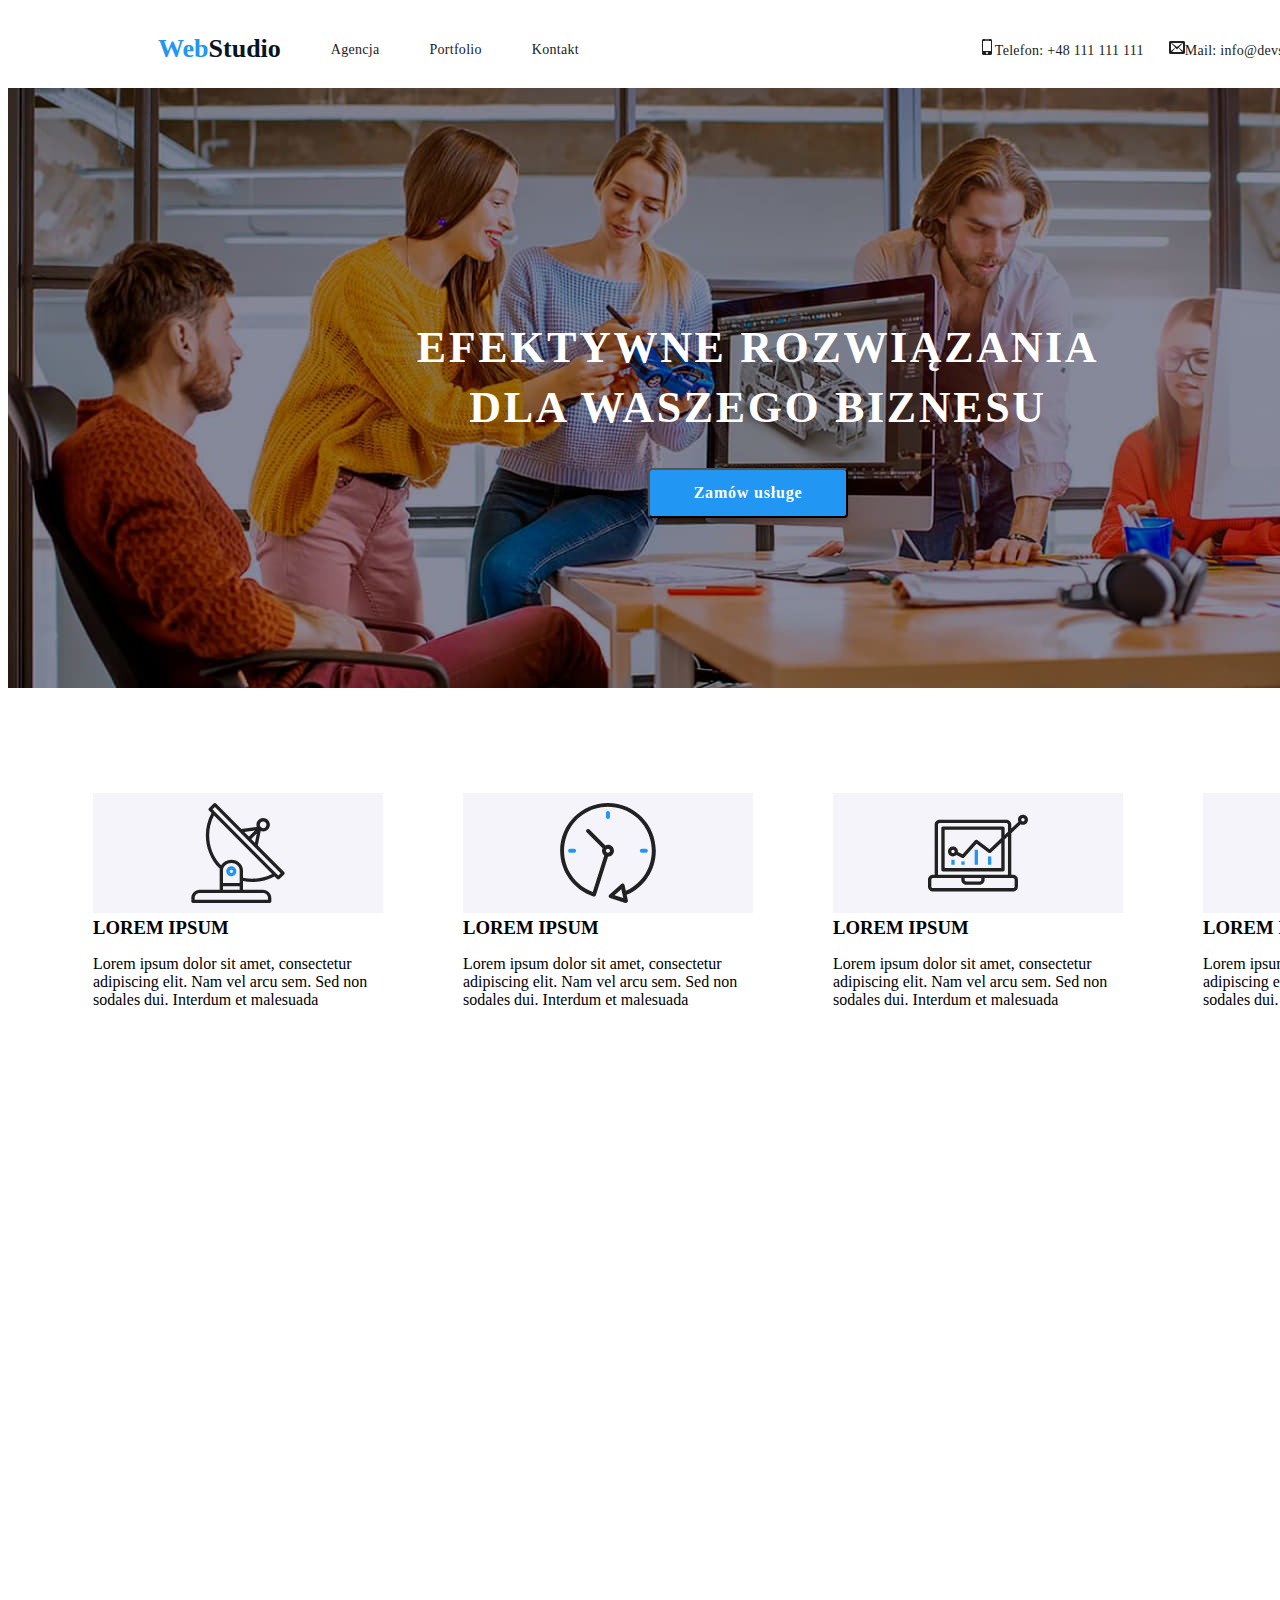
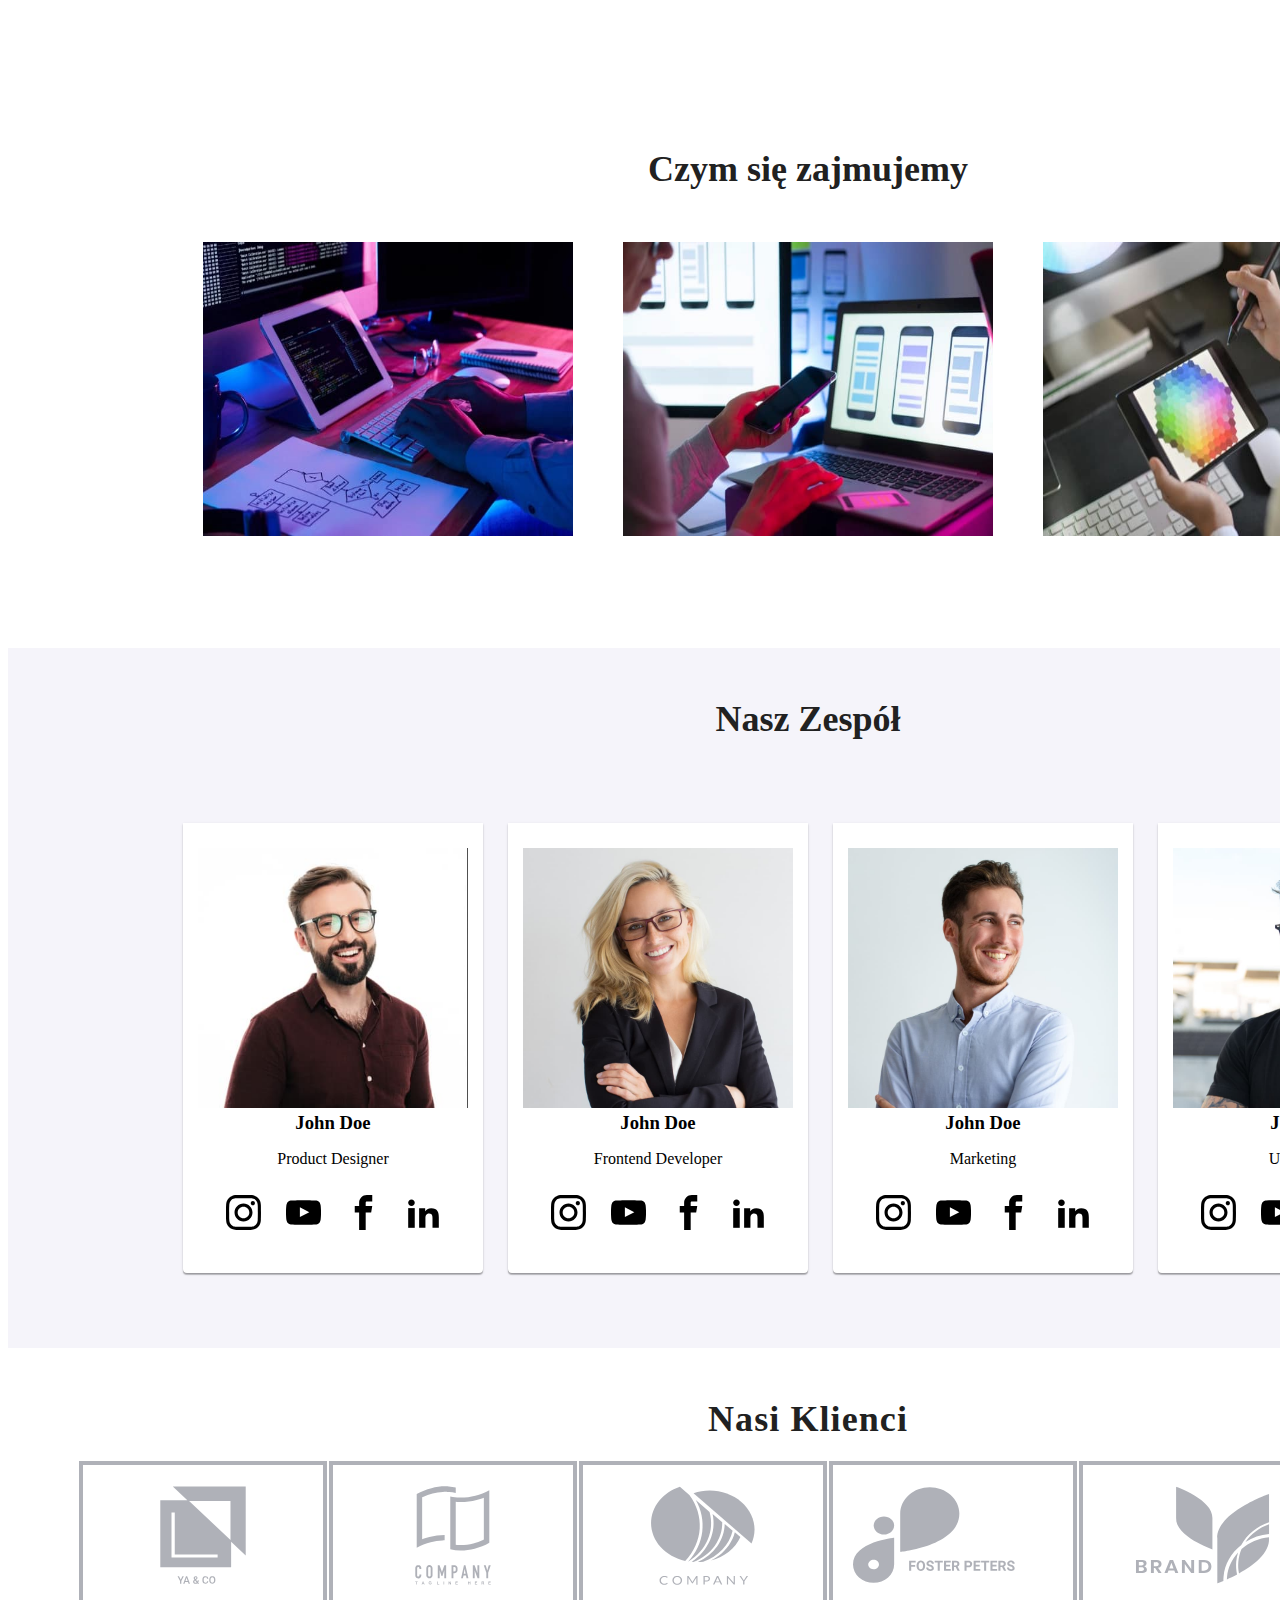
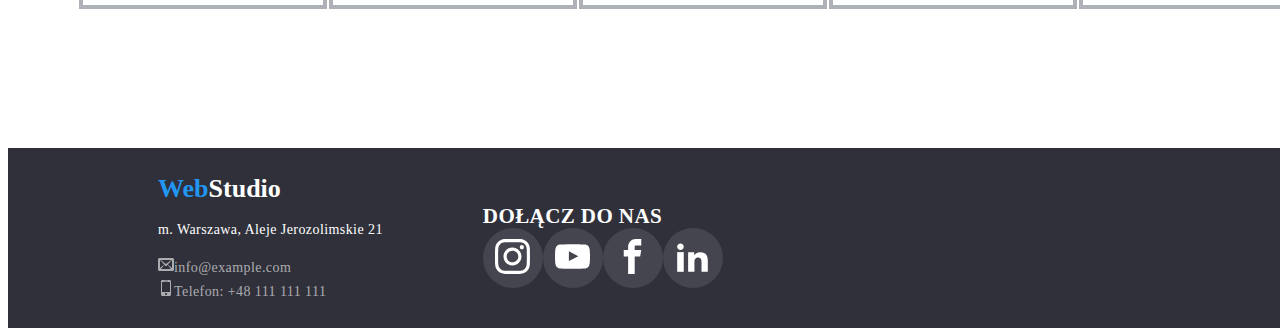
==== commit 36d252d7: "rework" ====
--- a/index.html
+++ b/index.html
@@ -211,6 +211,69 @@
         </path>
         <path d="M2 12h6v18h-6v-18z"></path>
         <path d="M8 7c0 1.657-1.343 3-3 3s-3-1.343-3-3c0-1.657 1.343-3 3-3s3 1.343 3 3z"></path>
+      </symbol>
+      <symbol id="stats-one" viewBox="0 0 66 70">
+        <path
+          d="M65.3163 48.3385L46.8468 29.7337L48.8966 19.6373C49.4256 19.8438 49.9879 19.9517 50.5556 19.9558H50.5696C53.1777 19.9866 55.3169 17.8974 55.3479 15.2893C55.3788 12.6812 53.2894 10.542 50.6813 10.5111C48.0732 10.4803 45.934 12.5695 45.9031 15.1776C45.8965 15.7357 45.9888 16.2905 46.176 16.8163L35.326 18.1405L17.6276 0.35C17.4105 0.128479 17.1141 0.00247917 16.804 0C16.4977 0.00160417 16.2044 0.123521 15.9873 0.3395L12.6786 3.6295C12.2232 4.08508 12.2232 4.82358 12.6786 5.27917L14.459 7.08517C7.56162 19.7681 9.80191 35.4741 19.9703 45.7228C20.0636 45.8121 20.1718 45.8843 20.29 45.9363C20.2165 46.3311 20.1781 46.7317 20.1756 47.1333V60.6667H6.17562C2.95562 60.6705 0.346077 63.28 0.342285 66.5V68.8333C0.342285 69.4776 0.86466 70 1.50895 70H55.1756C55.8199 70 56.3423 69.4776 56.3423 68.8333V66.5C56.3385 63.28 53.729 60.6705 50.509 60.6667H36.509V54.6688C38.7021 55.1288 40.9367 55.3633 43.1776 55.3688C48.5548 55.363 53.8464 54.0225 58.5776 51.4675L60.3673 53.2677C60.5844 53.4892 60.8808 53.6152 61.191 53.6177C61.4972 53.6161 61.7905 53.4941 62.0076 53.2782L65.3163 49.9882C65.7717 49.5326 65.7717 48.7941 65.3163 48.3385ZM48.9246 13.6348C49.8383 12.726 51.3157 12.7301 52.2244 13.6437C53.1332 14.5574 53.1291 16.0348 52.2155 16.9435C51.7781 17.3785 51.1864 17.6226 50.5695 17.6225H50.5625C49.2739 17.6158 48.2345 16.5658 48.2412 15.2771C48.2445 14.6602 48.4918 14.0699 48.9291 13.6348H48.9246ZM46.1783 21.301L44.8693 27.7445L42.298 25.158L46.1783 21.301ZM44.853 19.3282L40.653 23.5037L37.4038 20.237L44.853 19.3282ZM50.509 63C52.442 63 54.009 64.567 54.009 66.5V67.6667H2.67562V66.5C2.67562 64.567 4.2426 63 6.17562 63H50.509ZM34.1756 58.3333V60.6667H22.509V58.3333H34.1756ZM22.509 56V47.1333C22.509 44.303 25.1258 42 28.3423 42C31.5588 42 34.1756 44.303 34.1756 47.1333V56H22.509ZM36.509 52.29V47.1333C36.509 43.0162 32.8456 39.6667 28.3423 39.6667C25.4306 39.622 22.7079 41.1041 21.165 43.5738C12.2887 34.2249 10.2899 20.2875 16.1805 8.82073L56.872 49.7455C50.5886 52.9419 43.3857 53.8418 36.509 52.29ZM61.2038 50.7943L59.56 49.1412L16.7923 6.11567L15.1415 4.46133L16.7923 2.81633L34.15 20.272C34.1581 20.272 34.1628 20.2872 34.171 20.293L62.8593 49.1493L61.2038 50.7943Z"
+          fill="#212121" />
+        <path
+          d="M28.3528 44.3333H28.3423C26.4093 44.3304 24.84 45.895 24.837 47.8281C24.8341 49.7611 26.3988 51.3304 28.3318 51.3333H28.3423C30.2753 51.3362 31.8446 49.7716 31.8475 47.8386C31.8505 45.9055 30.2858 44.3362 28.3528 44.3333ZM29.1695 48.6605C28.9498 48.8789 28.6522 49.0012 28.3423 49C27.698 48.9966 27.1784 48.4716 27.1817 47.8273C27.1834 47.5189 27.307 47.2237 27.5256 47.0062C27.7428 46.7902 28.036 46.6683 28.3423 46.6667C28.9866 46.67 29.5062 47.195 29.5028 47.8393C29.5012 48.1477 29.3776 48.4429 29.159 48.6605H29.1695Z"
+          fill="#2196F3" />
+      </symbol>
+      <symbol id="stats-two" viewBox="0 0 70 70">
+        <path
+          d="M68.4614 33.4715C68.4576 14.9819 53.4656 -0.00373771 34.9754 6.99302e-07C16.4858 0.00373911 1.50017 14.9963 1.50391 33.4859C1.50711 48.0502 10.9252 60.9413 24.7995 65.3713C24.9319 65.413 25.0697 65.4343 25.2081 65.4338C25.4719 65.4333 25.7304 65.3628 25.9573 65.2287C26.2527 65.0541 26.4732 64.7764 26.5768 64.449L35.0315 37.6521C37.3429 37.6404 39.2068 35.7568 39.1945 33.4459C39.1827 31.1345 37.2997 29.2706 34.9883 29.2824C34.3666 29.285 33.753 29.4282 33.1944 29.7011L22.0251 18.5302C21.4707 17.9951 20.5879 18.0106 20.0528 18.5644C19.5305 19.1054 19.5305 19.962 20.0528 20.503L31.2162 31.6792C30.3596 33.4277 30.8493 35.5383 32.3895 36.7303L24.3338 62.2647C8.41354 56.4002 0.261689 38.7405 6.12618 22.8203C11.9907 6.90002 29.6503 -1.25183 45.5706 4.61266C61.4909 10.4771 69.6427 28.1374 63.7782 44.0571C60.913 51.8351 55.0261 58.1252 47.4548 61.4989L46.5842 57.3989C46.4251 56.6454 45.6844 56.1636 44.9308 56.3233C44.6931 56.3741 44.4726 56.4857 44.291 56.6475L35.8978 64.1409C35.322 64.653 35.2708 65.5347 35.7835 66.1105C35.9501 66.2974 36.1637 66.4362 36.403 66.5126L47.1188 69.9327C47.8521 70.1682 48.6377 69.765 48.8732 69.0312C48.948 68.7994 48.9603 68.5527 48.9101 68.3145L48.0545 64.2915C60.4452 59.0678 68.4902 46.918 68.4614 33.4715ZM34.9829 32.0766C35.753 32.0766 36.3779 32.7014 36.3779 33.4715C36.3779 34.2422 35.753 34.8665 34.9829 34.8665C34.2123 34.8665 33.588 34.2422 33.588 33.4715C33.588 32.7014 34.2123 32.0766 34.9829 32.0766ZM39.5774 64.5916L44.3551 60.3298L45.6737 66.543L39.5774 64.5916Z"
+          fill="#212121" />
+        <path
+          d="M33.5879 6.96732V9.75723C33.5879 10.5279 34.2122 11.1522 34.9828 11.1522C35.753 11.1522 36.3778 10.5279 36.3778 9.75723V6.96732C36.3778 6.1972 35.753 5.57236 34.9828 5.57236C34.2122 5.57236 33.5879 6.1972 33.5879 6.96732Z"
+          fill="#2196F3" />
+        <path
+          d="M8.4787 32.0765C7.70805 32.0765 7.08374 32.7014 7.08374 33.4715C7.08374 34.2421 7.70805 34.8665 8.4787 34.8665H11.2686C12.0393 34.8665 12.6636 34.2421 12.6636 33.4715C12.6636 32.7014 12.0393 32.0765 11.2686 32.0765H8.4787Z"
+          fill="#2196F3" />
+        <path
+          d="M61.4865 34.8665C62.2572 34.8665 62.8815 34.2421 62.8815 33.4715C62.8815 32.7014 62.2572 32.0765 61.4865 32.0765H58.6966C57.9265 32.0765 57.3016 32.7014 57.3016 33.4715C57.3016 34.2421 57.9265 34.8665 58.6966 34.8665H61.4865Z"
+          fill="#2196F3" />
+      </symbol>
+      <symbol id="stats-three" viewBox="0 0 70 70">
+        <path d="M32.6496 32.7351H34.9817V43.2296H32.6496V32.7351Z" fill="#2196F3" />
+        <path d="M41.978 37.3993H44.3101V43.2296H41.978V37.3993Z" fill="#2196F3" />
+        <path d="M23.3211 40.8975H25.6532V43.2296H23.3211V40.8975Z" fill="#2196F3" />
+        <path d="M16.3248 39.7314H18.6569V43.2295H16.3248V39.7314Z" fill="#2196F3" />
+        <path
+          d="M3.49817 61.8865H59.4689C61.4007 61.8865 62.967 60.3202 62.967 58.3883V53.7241C62.967 51.7922 61.4007 50.2259 59.4689 50.2259H58.3028V21.1468L64.9262 14.8724C66.4635 15.6303 68.3242 15.1702 69.3302 13.7815C70.3369 12.3934 70.1957 10.4821 68.9966 9.25681C67.7975 8.03154 65.8901 7.84877 64.4798 8.82409C63.0701 9.79998 62.569 11.6498 63.2933 13.2036L58.3028 17.9345V15.2442C58.3028 13.3124 56.7365 11.7461 54.8046 11.7461H8.16239C6.23054 11.7461 4.66422 13.3124 4.66422 15.2442V50.2259H3.49817C1.56632 50.2259 0 51.7922 0 53.7241V58.3883C0 60.3202 1.56632 61.8865 3.49817 61.8865ZM66.4652 10.58C67.1091 10.58 67.6312 11.1021 67.6312 11.7461C67.6312 12.39 67.1091 12.9121 66.4652 12.9121C65.8212 12.9121 65.2991 12.39 65.2991 11.7461C65.2991 11.1021 65.8212 10.58 66.4652 10.58ZM6.99634 15.2442C6.99634 14.6003 7.51844 14.0782 8.16239 14.0782H54.8046C55.4486 14.0782 55.9707 14.6003 55.9707 15.2442V20.1413L53.6386 22.3573V17.5763C53.6386 16.9324 53.1165 16.4103 52.4725 16.4103H10.4945C9.85055 16.4103 9.32845 16.9324 9.32845 17.5763V46.7277C9.32845 47.3717 9.85055 47.8938 10.4945 47.8938H52.4725C53.1165 47.8938 53.6386 47.3717 53.6386 46.7277V25.5651L55.9707 23.3554V50.2259H6.99634V15.2442ZM17.4908 30.403C15.9131 30.3984 14.5279 31.4495 14.1083 32.9702C13.6886 34.491 14.3383 36.104 15.6951 36.9091C17.0513 37.7142 18.7793 37.512 19.9129 36.4149L23.9662 38.4486C24.4371 38.6844 25.0081 38.5739 25.3583 38.1805L33.9745 28.4871L42.4443 34.8337C42.8987 35.1742 43.5329 35.1378 43.9452 34.7478L51.3065 27.7748V45.5617H11.6606V18.7424H51.3065V24.5619L43.0564 32.3747L34.5154 25.9716C34.0303 25.6084 33.3476 25.6767 32.9445 26.1293L24.2099 35.9571L20.9446 34.3242C20.9685 34.1841 20.9833 34.0429 20.989 33.9011C20.989 31.9693 19.4227 30.403 17.4908 30.403ZM18.6569 33.9011C18.6569 34.5451 18.1348 35.0672 17.4908 35.0672C16.8469 35.0672 16.3248 34.5451 16.3248 33.9011C16.3248 33.2572 16.8469 32.7351 17.4908 32.7351C18.1348 32.7351 18.6569 33.2572 18.6569 33.9011ZM25.6532 52.558H37.3138V53.7241C37.3138 54.368 36.7917 54.8901 36.1477 54.8901H26.8193C26.1753 54.8901 25.6532 54.368 25.6532 53.7241V52.558ZM2.33211 53.7241C2.33211 53.0801 2.85422 52.558 3.49817 52.558H23.3211V53.7241C23.3211 55.6559 24.8874 57.2223 26.8193 57.2223H36.1477C38.0796 57.2223 39.6459 55.6559 39.6459 53.7241V52.558H59.4689C60.1128 52.558 60.6349 53.0801 60.6349 53.7241V58.3883C60.6349 59.0323 60.1128 59.5544 59.4689 59.5544H3.49817C2.85422 59.5544 2.33211 59.0323 2.33211 58.3883V53.7241Z"
+          fill="#212121" />
+      </symbol>
+      <symbol id="stats-four" viewBox="0 0 70 70">
+        <path
+          d="M69.9433 9.8964C69.8056 9.47516 69.4416 9.16727 69.0018 9.10301L64.8228 8.49515L62.9526 4.70812C62.5606 3.91008 61.2527 3.91008 60.8608 4.70812L58.9906 8.49515L54.8114 9.10315C54.3716 9.16727 54.0076 9.47421 53.8687 9.89654C53.7323 10.3189 53.8453 10.7832 54.1639 11.0924L57.1891 14.0407L56.4752 18.2034C56.4005 18.6409 56.5802 19.0831 56.9384 19.3445C57.3012 19.6082 57.7748 19.6408 58.168 19.4331L61.9061 17.4672L65.6442 19.4331C65.8146 19.5229 66.0024 19.5672 66.1879 19.5672C66.4294 19.5672 66.671 19.4926 66.874 19.3444C67.2333 19.0831 67.413 18.6408 67.3372 18.2033L66.6233 14.0405L69.6485 11.0923C69.9654 10.7819 70.0798 10.3187 69.9433 9.8964ZM64.5556 12.7991C64.2815 13.0663 64.1555 13.4536 64.2208 13.8316L64.6385 16.2688L62.4499 15.1185C62.2795 15.0286 62.0929 14.9843 61.9061 14.9843C61.7195 14.9843 61.534 15.0286 61.3624 15.1185L59.1736 16.2688L59.5913 13.8316C59.6567 13.4536 59.5306 13.0675 59.2565 12.7991L57.4843 11.0725L59.932 10.7166C60.3124 10.6618 60.6402 10.4226 60.8106 10.0784L61.9049 7.86172L62.9992 10.0784C63.1696 10.4225 63.4974 10.6618 63.8778 10.7166L66.3255 11.0725L64.5556 12.7991Z"
+          fill="#2196F3" />
+        <path d="M57.167 44.8923H54.8336V47.2257H57.167V44.8923Z" fill="#2196F3" />
+        <path d="M57.167 49.5591H54.8336V51.8925H57.167V49.5591Z" fill="#2196F3" />
+        <path d="M59.5004 47.2257H57.167V49.5591H59.5004V47.2257Z" fill="#2196F3" />
+        <path d="M54.8337 47.2257H52.5003V49.5591H54.8337V47.2257Z" fill="#2196F3" />
+        <path d="M49.0002 57.7259H46.6668V60.0593H49.0002V57.7259Z" fill="#2196F3" />
+        <path d="M49.0002 62.3926H46.6668V64.726H49.0002V62.3926Z" fill="#2196F3" />
+        <path d="M51.3337 60.0593H49.0002V62.3927H51.3337V60.0593Z" fill="#2196F3" />
+        <path d="M46.6668 60.0593H44.3334V62.3927H46.6668V60.0593Z" fill="#2196F3" />
+        <path d="M35 53.0592H32.6666V55.3926H35V53.0592Z" fill="#2196F3" />
+        <path d="M35 57.7259H32.6666V60.0593H35V57.7259Z" fill="#2196F3" />
+        <path d="M37.3334 55.3925H35V57.7259H37.3334V55.3925Z" fill="#2196F3" />
+        <path d="M32.6666 55.3925H30.3332V57.7259H32.6666V55.3925Z" fill="#2196F3" />
+        <path d="M12.833 13.3918H10.4996V15.7252H12.833V13.3918Z" fill="#2196F3" />
+        <path d="M12.833 18.0587H10.4996V20.3921H12.833V18.0587Z" fill="#2196F3" />
+        <path d="M15.1663 15.7253H12.8329V18.0587H15.1663V15.7253Z" fill="#2196F3" />
+        <path d="M10.4996 15.7253H8.1662V18.0587H10.4996V15.7253Z" fill="#2196F3" />
+        <path
+          d="M54.0635 30.9738C53.4348 30.1256 52.5119 29.5797 51.4642 29.4326C50.4119 29.2833 49.3735 29.5597 48.5335 30.2026L45.7952 32.3014L45.794 32.3026L41.6429 35.4025L38.6725 34.2195C43.9692 31.843 47.6712 26.545 47.6712 20.3942C47.6712 12.0314 40.8402 5.22739 32.4436 5.22739C24.047 5.22739 17.2162 12.0314 17.2162 20.3942C17.2162 23.4253 18.1226 26.244 19.6662 28.6158L13.6204 28.5633C13.6169 28.5633 13.6134 28.5633 13.6099 28.5633C13.5912 28.5633 13.5761 28.5726 13.5586 28.5738C13.4431 28.5785 13.3299 28.6019 13.2191 28.6415C13.1911 28.652 13.162 28.6579 13.1352 28.6706C13.1212 28.6765 13.1072 28.6776 13.0932 28.6846L6.02078 32.1764C6.01955 32.1764 6.01846 32.1764 6.01846 32.1775L1.87663 34.1693C1.8311 34.1891 1.78448 34.2159 1.73895 34.2463C0.0880496 35.3452 -0.474284 37.5036 0.429989 39.2676C0.911793 40.2056 1.73198 40.8964 2.74003 41.2125C3.12859 41.3337 3.52521 41.3933 3.91952 41.3933C4.55308 41.3933 5.18077 41.2382 5.75582 40.9314L8.79157 39.3167L13.7441 36.7593L16.7122 36.7418L4.80848 48.5884C4.80738 48.5896 4.80615 48.5896 4.80492 48.5907L1.8765 51.5074C1.18469 52.1958 0.80433 53.1092 0.80433 54.0835C0.80433 55.0565 1.18469 55.9723 1.8765 56.6619C2.58703 57.3689 3.52152 57.7236 4.45601 57.7236C5.39173 57.7236 6.32498 57.3689 7.03785 56.6619L9.91254 53.7988L13.7206 50.9556L15.6912 52.9179L11.8376 56.7552C11.8365 56.7564 11.8352 56.7564 11.834 56.7575L8.90559 59.6741C8.21378 60.3625 7.83343 61.276 7.83343 62.2502C7.83343 63.2233 8.21378 64.139 8.90559 64.8287C9.61613 65.5356 10.5518 65.8903 11.4863 65.8903C12.4208 65.8903 13.3565 65.5356 14.0682 64.8287L16.9977 61.912L21.6842 57.2453C21.6854 57.2441 21.6854 57.243 21.6865 57.2417L23.8951 55.0542L23.8869 55.046C23.9009 55.0321 23.9207 55.0273 23.9348 55.0122L35.2353 42.6349L42.8281 43.7153C42.8829 43.7235 42.9377 43.7269 42.9926 43.7269C43.1338 43.7269 43.2703 43.6931 43.4021 43.6429C43.4406 43.629 43.4744 43.6103 43.5106 43.5917C43.5526 43.5706 43.5969 43.559 43.6367 43.5322L50.6659 38.8655C50.6916 38.848 50.7056 38.82 50.73 38.8014C50.758 38.7792 50.7931 38.7699 50.8186 38.7453L53.5999 36.1401C55.0471 34.7841 55.2466 32.5628 54.0635 30.9738ZM4.66027 38.8722C4.28114 39.0752 3.85061 39.116 3.43881 38.9854C3.03042 38.8583 2.69915 38.5793 2.50541 38.2025C2.15308 37.5165 2.35721 36.6811 2.97436 36.2297L5.84796 34.8471L6.53977 36.869L6.8303 37.7183L4.66027 38.8722ZM12.3102 34.8741L8.92336 36.6241L8.36459 34.9907L7.96331 33.817L12.3968 31.6282L12.3102 34.8741ZM45.3402 20.3919C45.3402 22.4009 44.8607 24.2957 44.03 25.9908L34.8832 21.8362C34.7875 20.5821 34.1366 19.4842 33.1589 18.8005L36.3615 8.16853C41.5626 9.82298 45.3402 14.6752 45.3402 20.3919ZM19.5519 20.3919C19.5519 13.3159 25.3363 7.55834 32.4461 7.55834C32.9991 7.55834 33.5404 7.60496 34.0759 7.67264L30.9434 18.0714C30.9014 18.0701 30.8617 18.0585 30.8185 18.0585C28.5598 18.0585 26.7222 19.8902 26.7222 22.1419C26.7222 24.3936 28.5598 26.2254 30.8185 26.2254C32.3375 26.2254 33.65 25.3866 34.3582 24.1591L42.8073 27.9976C40.4564 31.1616 36.6938 33.2255 32.4459 33.2255C25.3363 33.2255 19.5519 27.4679 19.5519 20.3919ZM32.5814 22.1419C32.5814 23.1068 31.7903 23.892 30.8185 23.892C29.8467 23.892 29.0557 23.1068 29.0557 22.1419C29.0557 21.1771 29.8467 20.3919 30.8185 20.3919C31.7903 20.3919 32.5814 21.1771 32.5814 22.1419ZM5.39186 55.0075C4.87506 55.5196 4.03846 55.5185 3.52289 55.0087C3.27433 54.7601 3.13788 54.4324 3.13788 54.0835C3.13788 53.7358 3.27433 53.408 3.52289 53.1619L5.62743 51.0652L7.48944 52.9192L5.39186 55.0075ZM12.4222 63.1743C11.9054 63.6865 11.0677 63.6877 10.552 63.1756C10.3034 62.927 10.167 62.5993 10.167 62.2504C10.167 61.9027 10.3034 61.5748 10.552 61.3287L12.6579 59.231L13.5388 60.1073L14.5211 61.085L12.4222 63.1743ZM20.0384 55.5862C20.0371 55.5873 20.036 55.5873 20.0348 55.5885L16.1742 59.4386L15.2933 58.5623L14.311 57.5846L18.168 53.7451C18.168 53.7451 18.168 53.7451 18.168 53.744C18.1693 53.7428 18.1703 53.7428 18.1716 53.7417C18.2591 53.6542 18.3139 53.5492 18.3676 53.4454C18.3828 53.4151 18.4119 53.3894 18.4248 53.3579C18.461 53.2681 18.4668 53.1713 18.4808 53.0767C18.4878 53.0229 18.5112 52.9729 18.5112 52.9179C18.5112 52.8397 18.4832 52.764 18.4669 52.6869C18.4529 52.6169 18.4529 52.5457 18.426 52.4781C18.3817 52.3685 18.3058 52.2717 18.2265 52.1771C18.2044 52.1514 18.1962 52.1187 18.1717 52.0942C18.1717 52.0942 18.1717 52.0942 18.1705 52.0942C18.1693 52.0931 18.1693 52.0906 18.1682 52.0896L14.6529 48.5895C14.6156 48.5522 14.5678 48.537 14.5258 48.5056C14.464 48.4577 14.4045 48.4134 14.3356 48.3795C14.2692 48.3468 14.2015 48.327 14.1315 48.3083C14.0568 48.2872 13.9845 48.2709 13.9063 48.2651C13.8351 48.2604 13.7686 48.2674 13.6975 48.2756C13.6193 48.2849 13.5459 48.2954 13.47 48.3199C13.3965 48.3433 13.3312 48.3794 13.2636 48.4179C13.2204 48.4424 13.1714 48.4506 13.1305 48.4809L9.25136 51.3767L7.2808 49.4143L12.5286 44.1946L22.0674 53.576L20.0384 55.5862ZM34.9545 40.2372C34.9207 40.2326 34.8891 40.2454 34.8554 40.2431C34.7702 40.2385 34.6886 40.2443 34.6034 40.2583C34.5369 40.2699 34.4739 40.2828 34.4109 40.3049C34.3362 40.3306 34.2686 40.3656 34.1996 40.4076C34.1343 40.4472 34.0748 40.4892 34.0177 40.5417C33.9896 40.5662 33.9559 40.5779 33.9302 40.6058L23.6527 51.8621L14.1851 42.5507L20.3825 36.3859C20.8387 35.9309 20.8411 35.1924 20.386 34.735C20.1562 34.5052 19.8541 34.392 19.5519 34.3932V34.3921L14.6985 34.4213L14.7592 30.9049L21.5493 30.9633C24.3166 33.7937 28.176 35.5589 32.4461 35.5589C33.4027 35.5589 34.3361 35.4598 35.2449 35.2905C35.3324 35.3605 35.4186 35.4318 35.5284 35.4761L40.7996 37.5761L41.1332 39.2351L41.5228 41.1717L34.9545 40.2372ZM43.7944 40.6269L43.1096 37.219L46.2736 34.8564L47.102 35.9554L48.3445 37.6051L43.7944 40.6269ZM52.0055 34.4341L50.1726 36.1515L48.1356 33.4471L49.9544 32.053C50.2939 31.7917 50.7221 31.6855 51.1421 31.7403C51.5644 31.7998 51.9378 32.0203 52.1921 32.3621C52.6659 33.0003 52.5853 33.8905 52.0055 34.4341Z"
+          fill="#212121" />
+        <path
+          d="M29.7545 40.5651L25.0668 35.8984C24.613 35.4446 23.8755 35.4446 23.4205 35.8984L18.734 40.5651C18.5147 40.7856 18.391 41.0819 18.391 41.3922C18.391 41.7026 18.5135 42.0001 18.734 42.2194L23.4205 46.8861C23.648 47.1124 23.9468 47.2256 24.2443 47.2256C24.5418 47.2256 24.8404 47.1124 25.0668 46.8861L29.7545 42.2194C29.9738 42.0001 30.0987 41.7026 30.0987 41.3922C30.0987 41.0819 29.9749 40.7844 29.7545 40.5651ZM24.2443 44.4128L21.2109 41.3922L24.2443 38.3717L27.2788 41.3922L24.2443 44.4128Z"
+          fill="#212121" />
+        <path
+          d="M37.5468 11.0923L36.9833 13.3581C37.1385 13.3966 40.7844 14.3463 40.7844 18.0587H43.1178C43.1177 13.6461 39.4742 11.5718 37.5468 11.0923Z"
+          fill="#212121" />
+        <path d="M43.1178 20.3919H40.7844V22.7253H43.1178V20.3919Z" fill="#212121" />
+
       </symbol>
     </defs>
   </svg>
@@ -232,25 +295,38 @@
     <section class="main-order-section">
     <h1 class="main-order-title">EFEKTYWNE ROZWIĄZANIA DLA WASZEGO BIZNESU</h1>
     <button class="main-order-button"><p class="main-order-button-content">Zamów usługe</p></button>
+    <img src="images/mainimage.jpg" alt="main image">
     </section>
     <section class="stats-section">
     <ul class="stats">
       <li class="stats-list">
+        <svg class="stats-item-svg">
+          <use xlink:href="#stats-one"></use>
+        </svg>
         <h3>LOREM IPSUM</h3>
         <p>Lorem ipsum dolor sit amet, consectetur adipiscing elit. Nam vel arcu sem. Sed non sodales dui. Interdum et
           malesuada</p>
       </li>
       <li class="stats-list">
+        <svg class="stats-item-svg">
+          <use xlink:href="#stats-two"></use>
+        </svg>
         <h3>LOREM IPSUM</h3>
         <p>Lorem ipsum dolor sit amet, consectetur adipiscing elit. Nam vel arcu sem. Sed non sodales dui. Interdum et
           malesuada</p>
       </li>
       <li class="stats-list">
+        <svg class="stats-item-svg">
+          <use xlink:href="#stats-three"></use>
+        </svg>
         <h3>LOREM IPSUM</h3>
         <p>Lorem ipsum dolor sit amet, consectetur adipiscing elit. Nam vel arcu sem. Sed non sodales dui. Interdum et
           malesuada</p>
       </li>
       <li class="stats-list">
+        <svg class="stats-item-svg">
+          <use xlink:href="#stats-four"></use>
+        </svg>
         <h3>LOREM IPSUM</h3>
         <p>Lorem ipsum dolor sit amet, consectetur adipiscing elit. Nam vel arcu sem. Sed non sodales dui. Interdum et
           malesuada</p>
--- a/css/styles.css
+++ b/css/styles.css
@@ -181,7 +181,7 @@
 .stats {
   position: absolute;
   width: 1600px;
-  height: 101px;
+  height: 150px;
   display: flex;
   align-items: center;
   justify-content: center;
@@ -192,9 +192,16 @@
 }
 .stats-list {
   display: inline-block;
+  width: 320px;
+  height: 100px;
+  list-style-type: none;
+  padding: 25px;
+}
+.stats-item-svg {
   width: 270px;
   height: 100px;
-  list-style-type: none;
+  padding: 10px;
+  background-color: #f5f4fa;
 }
 .jobs {
   position: absolute;
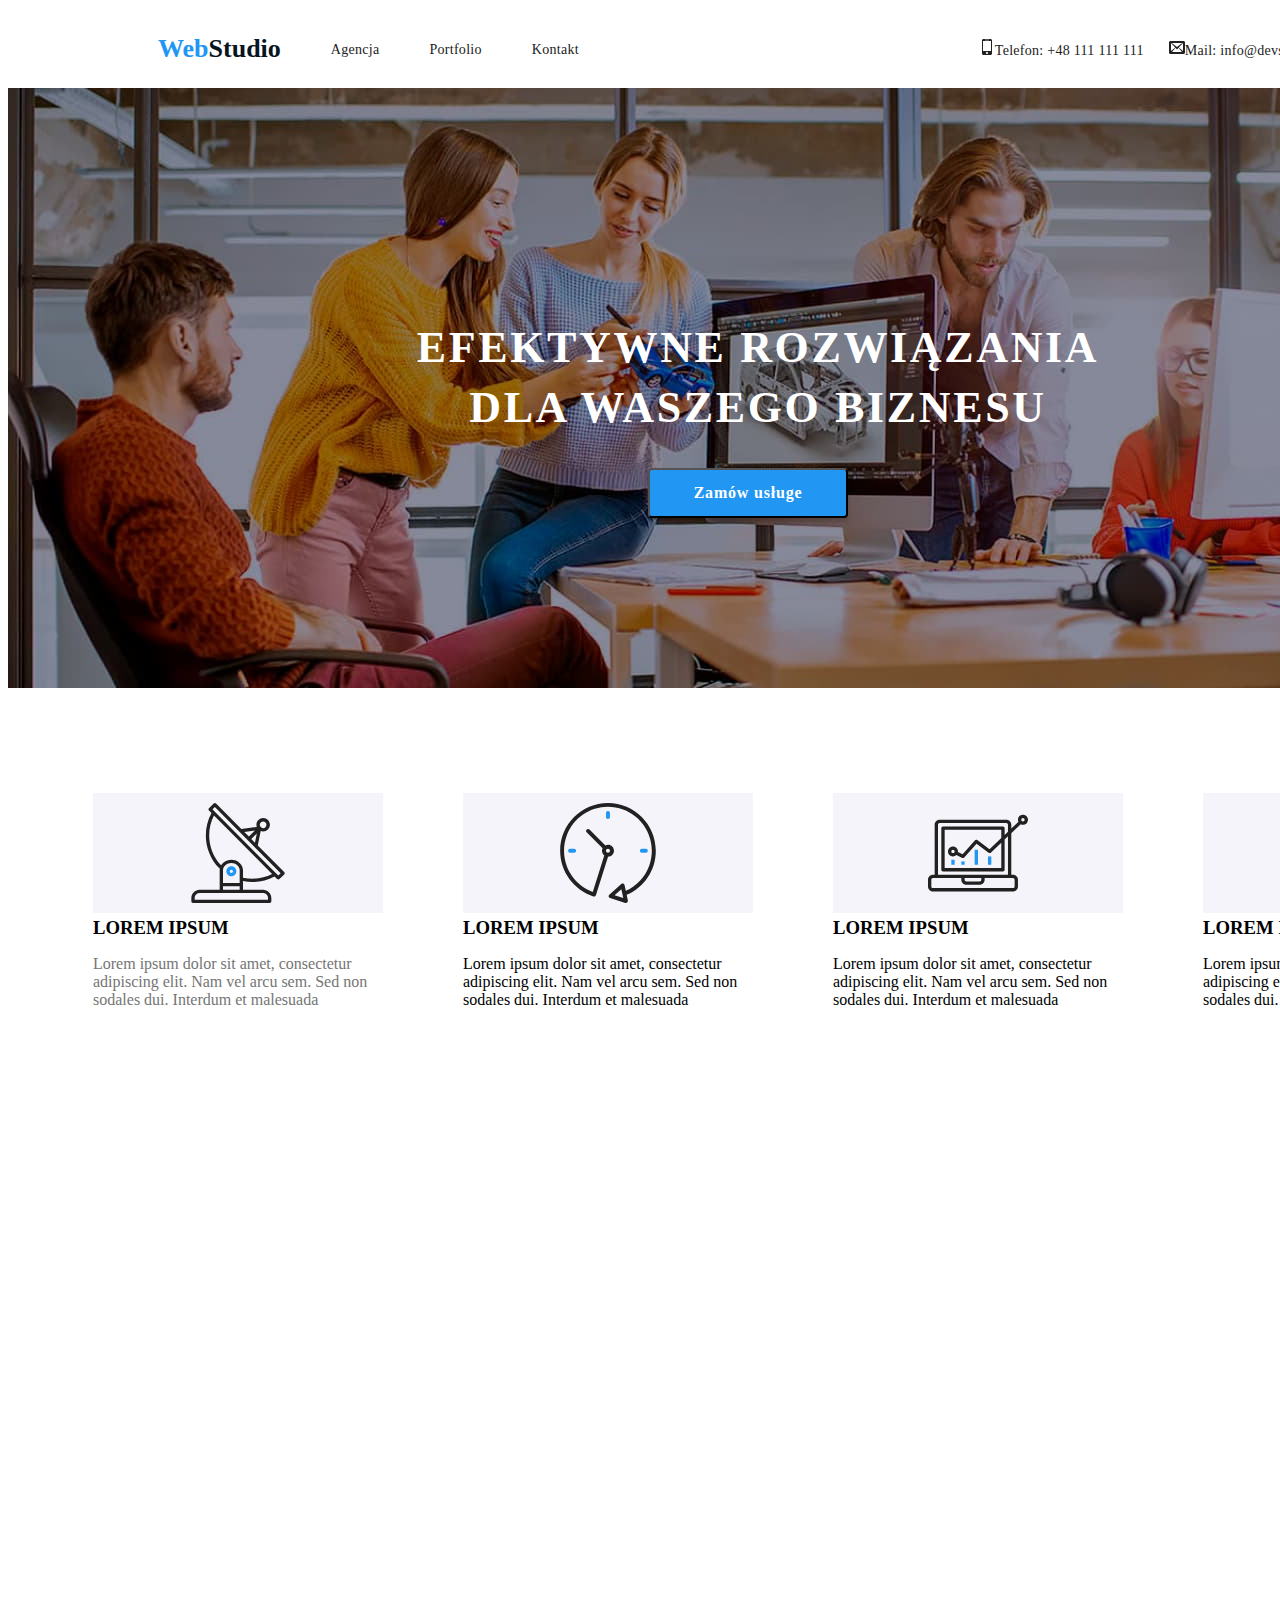
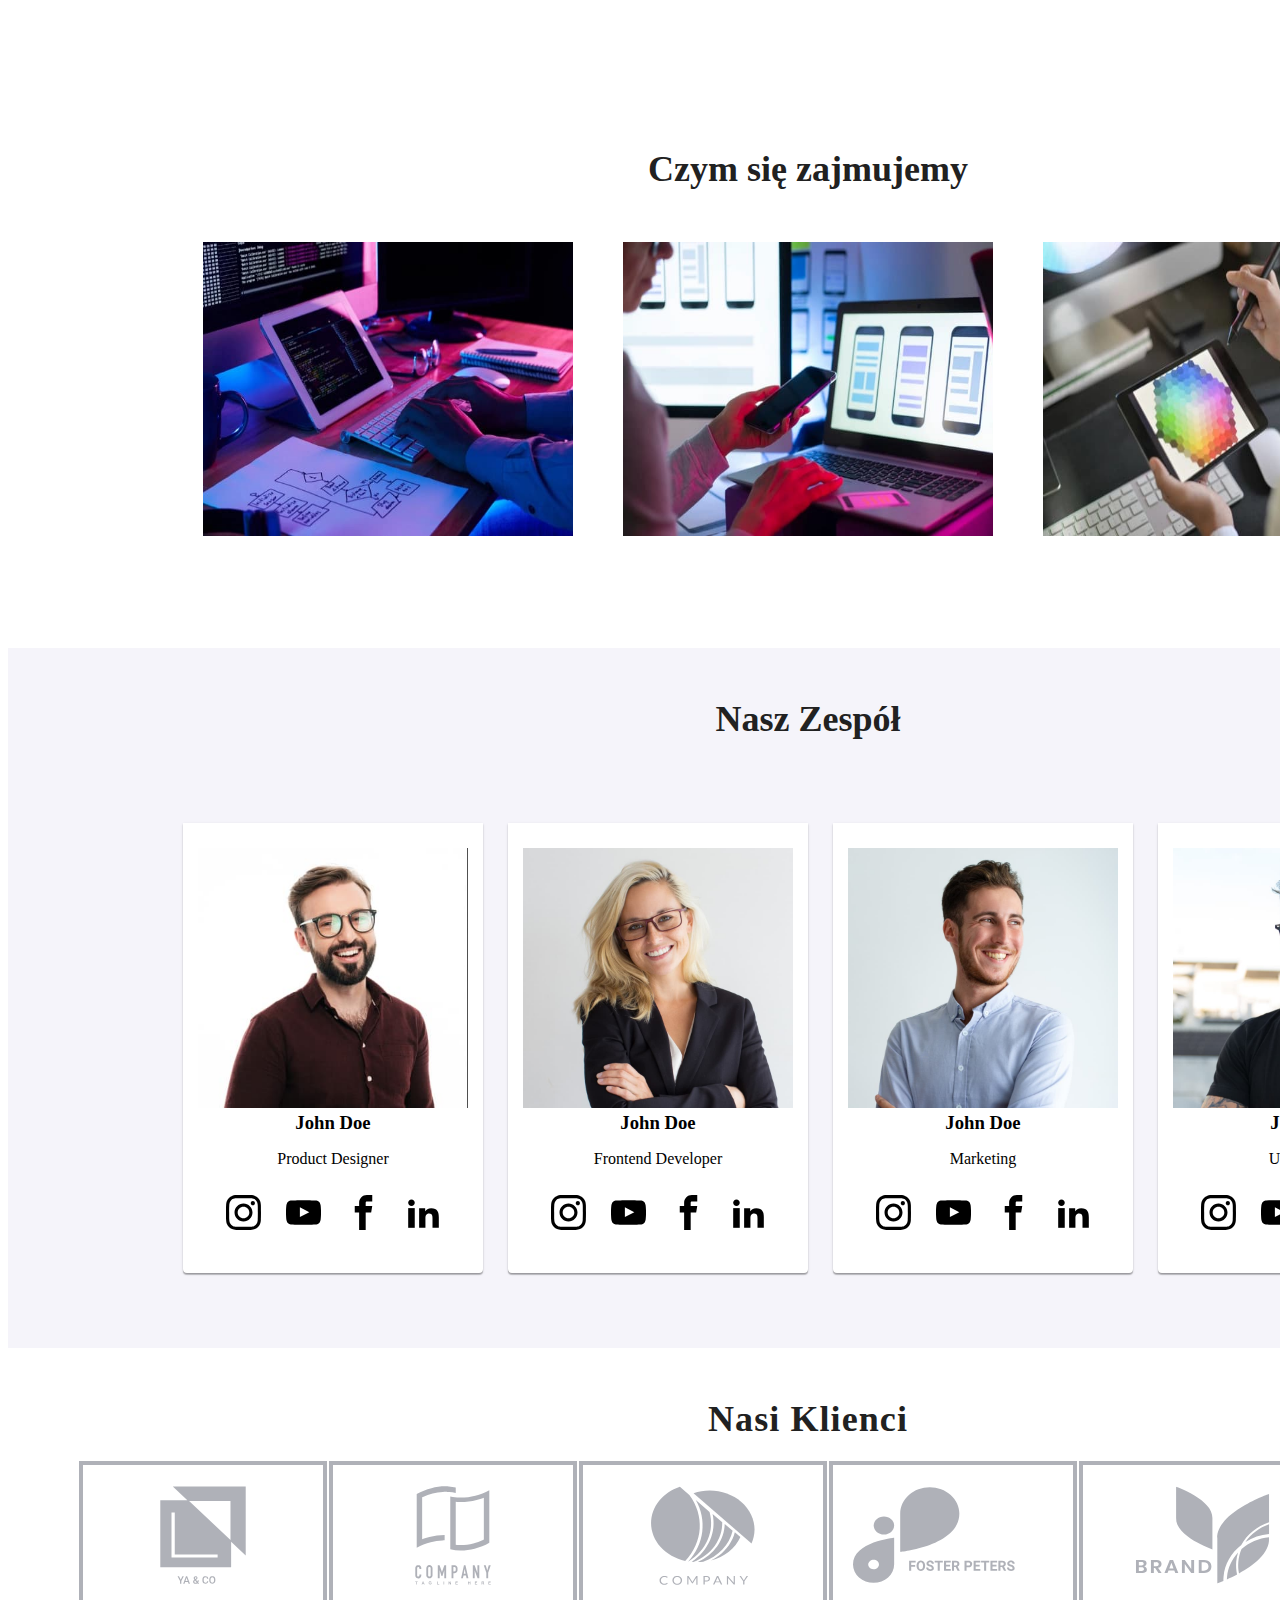
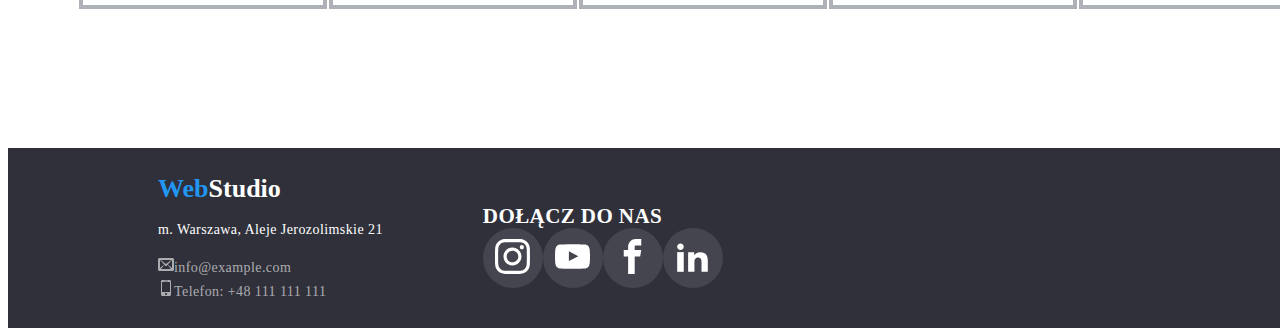
==== commit 04f2f937: "nice" ====
--- a/index.html
+++ b/index.html
@@ -304,7 +304,7 @@
           <use xlink:href="#stats-one"></use>
         </svg>
         <h3>LOREM IPSUM</h3>
-        <p>Lorem ipsum dolor sit amet, consectetur adipiscing elit. Nam vel arcu sem. Sed non sodales dui. Interdum et
+        <p class="stats-description">Lorem ipsum dolor sit amet, consectetur adipiscing elit. Nam vel arcu sem. Sed non sodales dui. Interdum et
           malesuada</p>
       </li>
       <li class="stats-list">
--- a/css/styles.css
+++ b/css/styles.css
@@ -196,6 +196,9 @@
   height: 100px;
   list-style-type: none;
   padding: 25px;
+}
+.stats-description {
+  color: #757575;
 }
 .stats-item-svg {
   width: 270px;
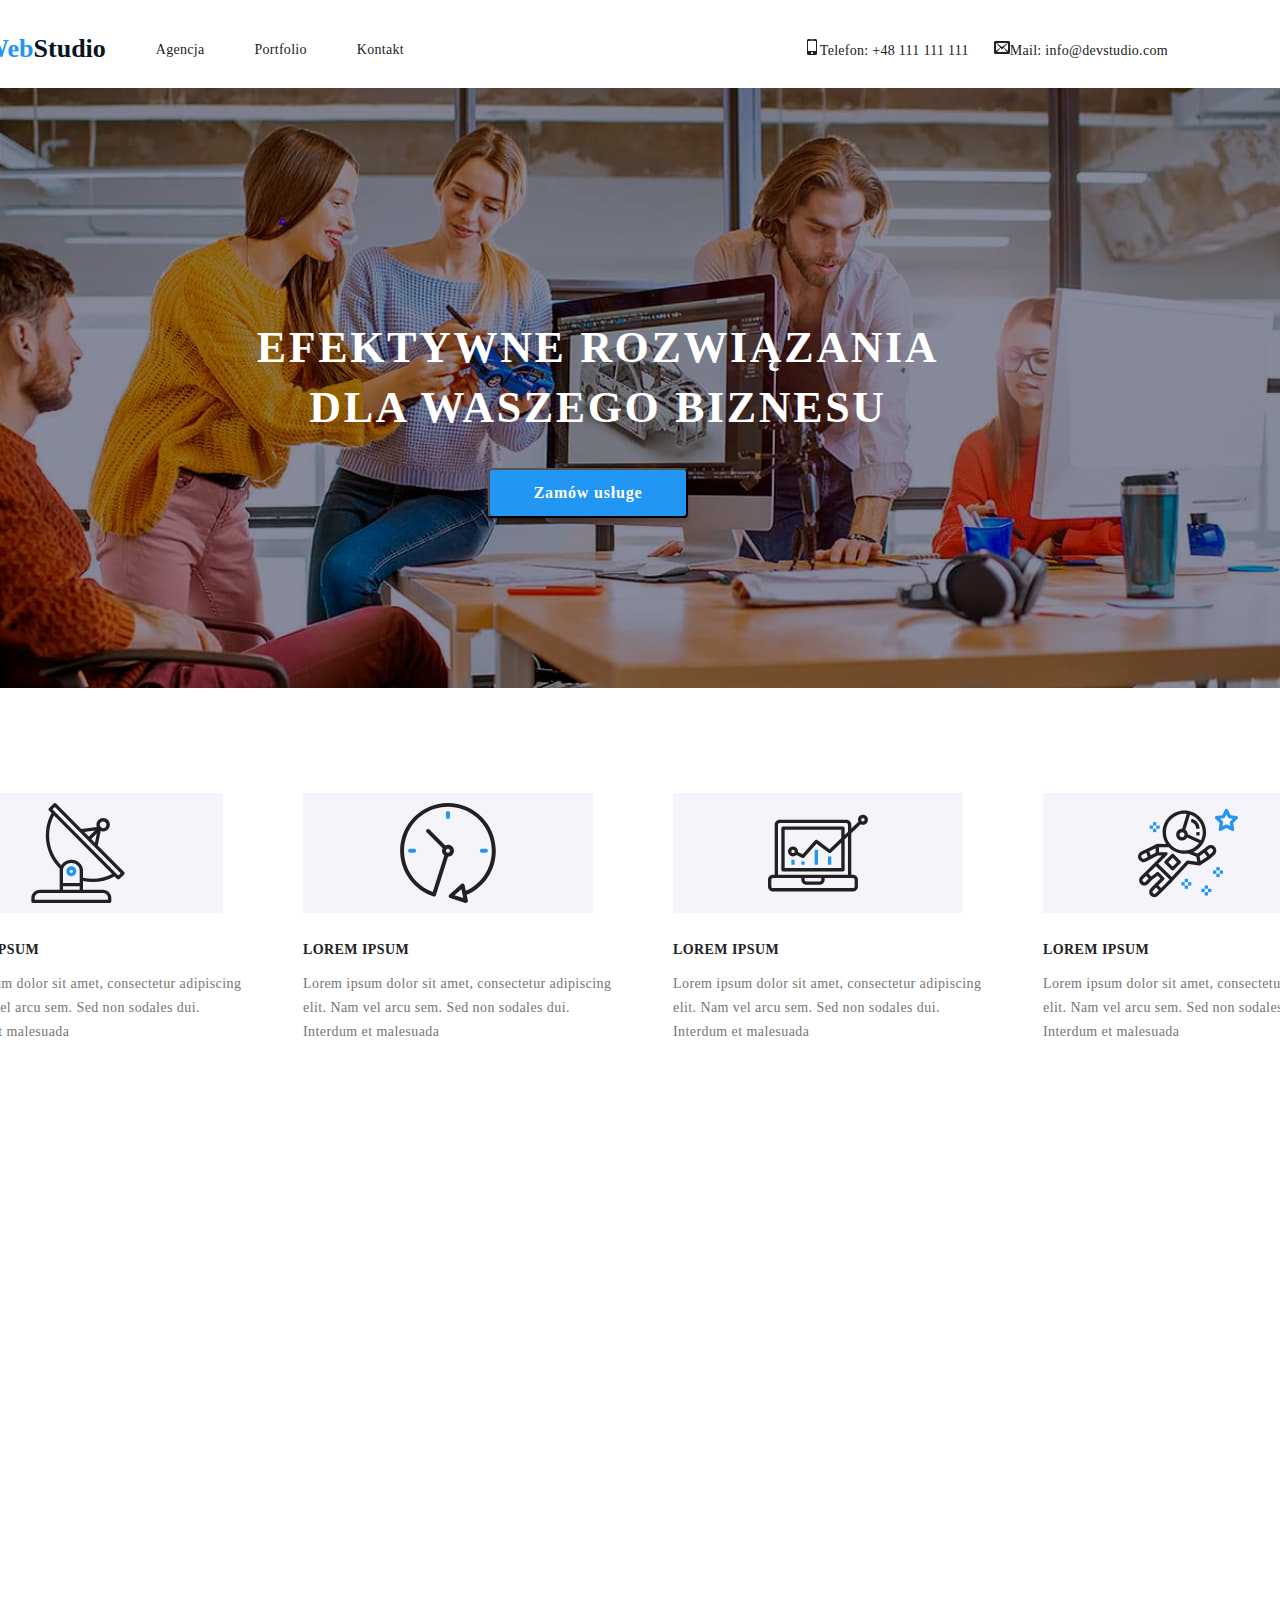
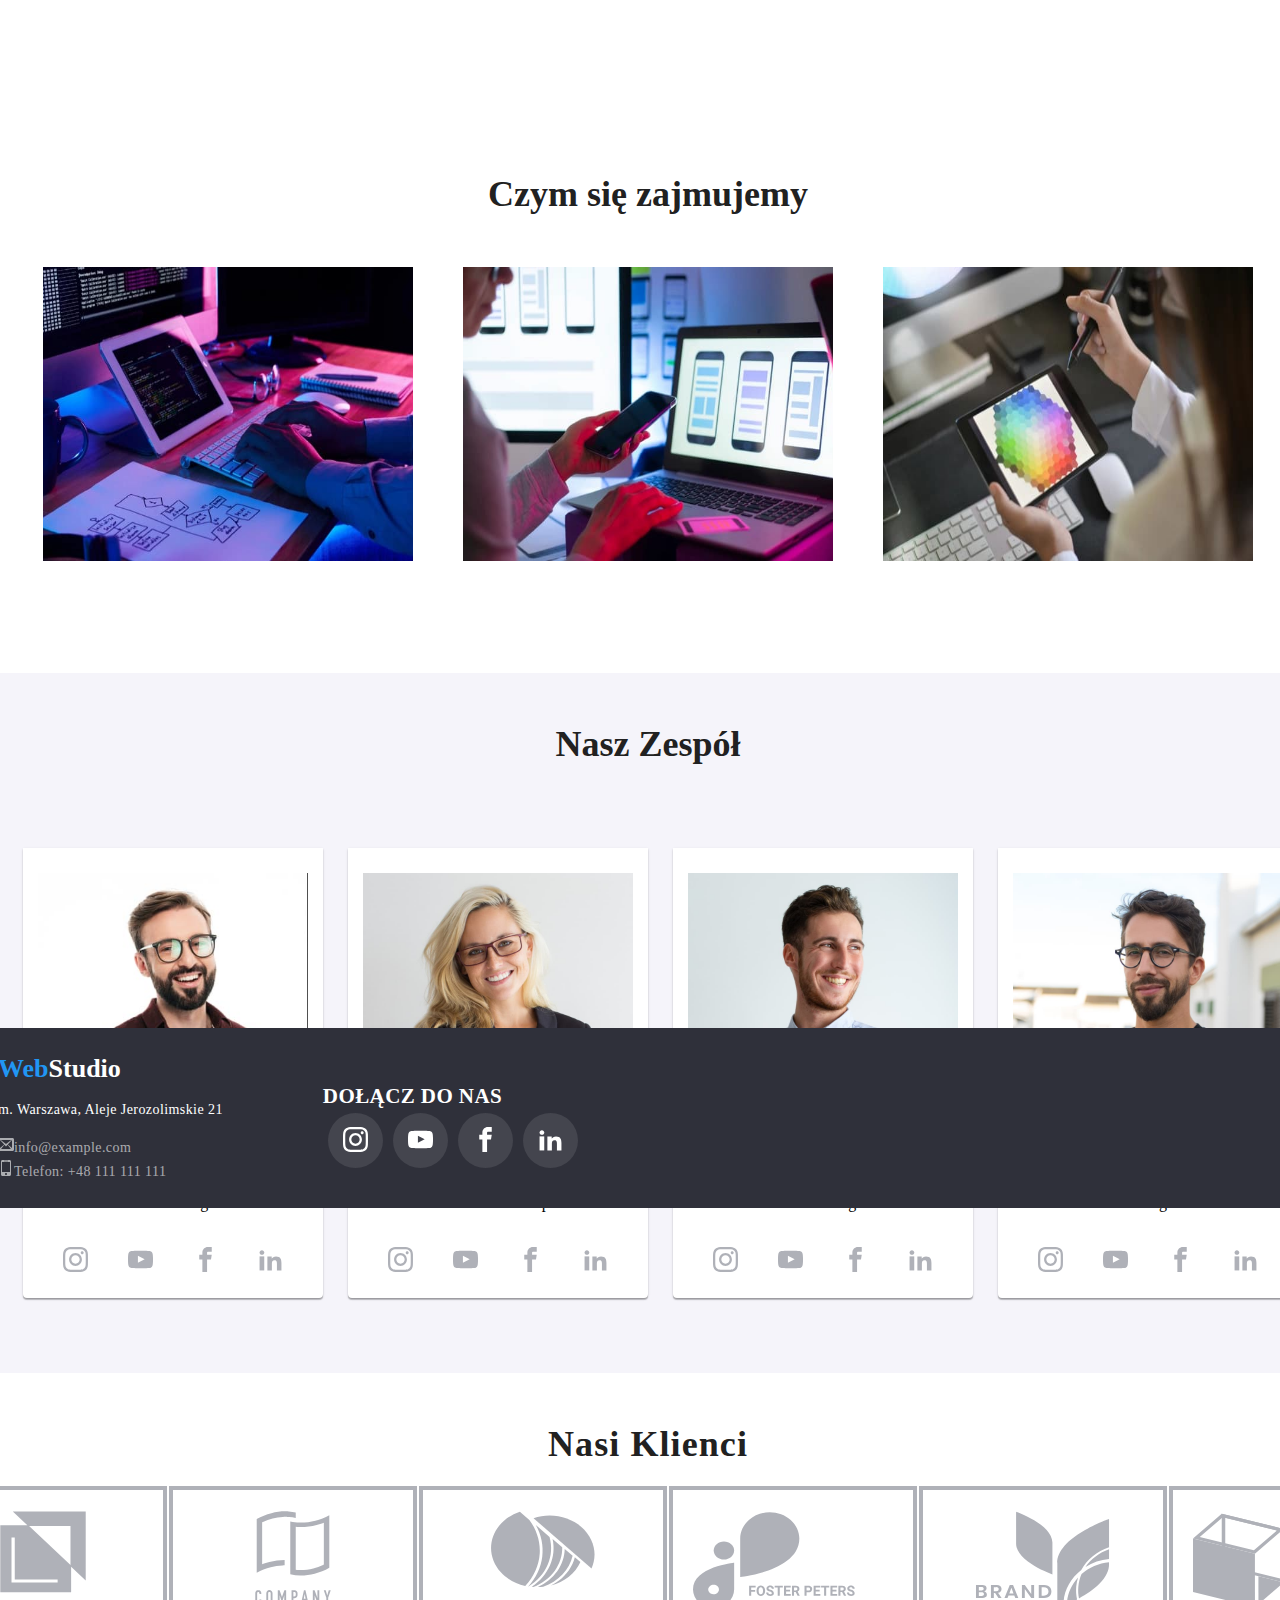
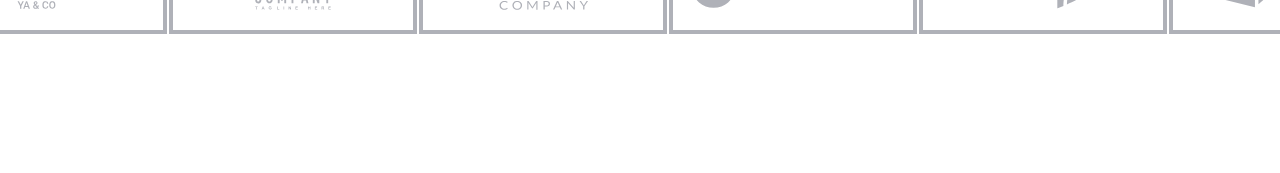
==== commit 91fe0a3d: "rework" ====
--- a/index.html
+++ b/index.html
@@ -312,7 +312,7 @@
           <use xlink:href="#stats-two"></use>
         </svg>
         <h3>LOREM IPSUM</h3>
-        <p>Lorem ipsum dolor sit amet, consectetur adipiscing elit. Nam vel arcu sem. Sed non sodales dui. Interdum et
+        <p class="stats-description">Lorem ipsum dolor sit amet, consectetur adipiscing elit. Nam vel arcu sem. Sed non sodales dui. Interdum et
           malesuada</p>
       </li>
       <li class="stats-list">
@@ -320,7 +320,7 @@
           <use xlink:href="#stats-three"></use>
         </svg>
         <h3>LOREM IPSUM</h3>
-        <p>Lorem ipsum dolor sit amet, consectetur adipiscing elit. Nam vel arcu sem. Sed non sodales dui. Interdum et
+        <p class="stats-description">Lorem ipsum dolor sit amet, consectetur adipiscing elit. Nam vel arcu sem. Sed non sodales dui. Interdum et
           malesuada</p>
       </li>
       <li class="stats-list">
@@ -328,7 +328,7 @@
           <use xlink:href="#stats-four"></use>
         </svg>
         <h3>LOREM IPSUM</h3>
-        <p>Lorem ipsum dolor sit amet, consectetur adipiscing elit. Nam vel arcu sem. Sed non sodales dui. Interdum et
+        <p class="stats-description">Lorem ipsum dolor sit amet, consectetur adipiscing elit. Nam vel arcu sem. Sed non sodales dui. Interdum et
           malesuada</p>
       </li>
     </ul>
--- a/css/styles.css
+++ b/css/styles.css
@@ -1,8 +1,10 @@
 body {
+  display: flex;
   position: relative;
-  width: 1600px;
-  height: 2349px;
+  width: 100%;
+  height: 2800px;
   background: #ffffff;
+  justify-content: center;
 }
 h1,
 h2,
@@ -198,7 +200,24 @@
   padding: 25px;
 }
 .stats-description {
+  font-family: Roboto;
+  font-style: normal;
+  font-weight: normal;
+  font-size: 14px;
+  line-height: 24px;
+  letter-spacing: 0.03em;
   color: #757575;
+}
+h3 {
+  padding-top: 25px;
+  font-family: Roboto;
+  font-style: normal;
+  font-weight: bold;
+  font-size: 14px;
+  line-height: 16px;
+  letter-spacing: 0.03em;
+  text-transform: uppercase;
+  color: #212121;
 }
 .stats-item-svg {
   width: 270px;
@@ -217,6 +236,7 @@
 }
 .jobs-section {
   height: 500px;
+  padding-top: 25px;
 }
 .jobs-list {
   display: inline;
@@ -232,7 +252,6 @@
   position: absolute;
   width: 1600px;
   height: 100px;
-
   font-family: Roboto;
   font-style: normal;
   font-weight: bold;
@@ -298,6 +317,7 @@
 }
 .footer {
   position: absolute;
+  bottom: 0;
   width: 1600px;
   height: 180px;
   background-color: #2f303a;
@@ -418,7 +438,7 @@
   color: #757575;
 }
 .container {
-  width: 1200px;
+  width: 1600px;
   padding: 0 15px;
 }
 .section {
@@ -482,21 +502,24 @@
   height: 100px;
 }
 .social-button {
+  margin: 5px;
   border: none;
-  height: 60px;
-  width: 60px;
+  height: 55px;
+  width: 55px;
   border-radius: 100%;
   background-color: #ffffff;
 }
+.social-icon:hover,
 .social-button:hover {
+  fill: #ffffff;
   background-color: #2196f3;
 }
 .social-icon {
-  width: 35px;
-  height: 35px;
+  width: 25px;
+  height: 25px;
   stroke-width: 0;
   stroke: currentColor;
-  fill: currentColor;
+  fill: #afb1b8;
 }
 .join-us-section {
   padding-left: 100px;
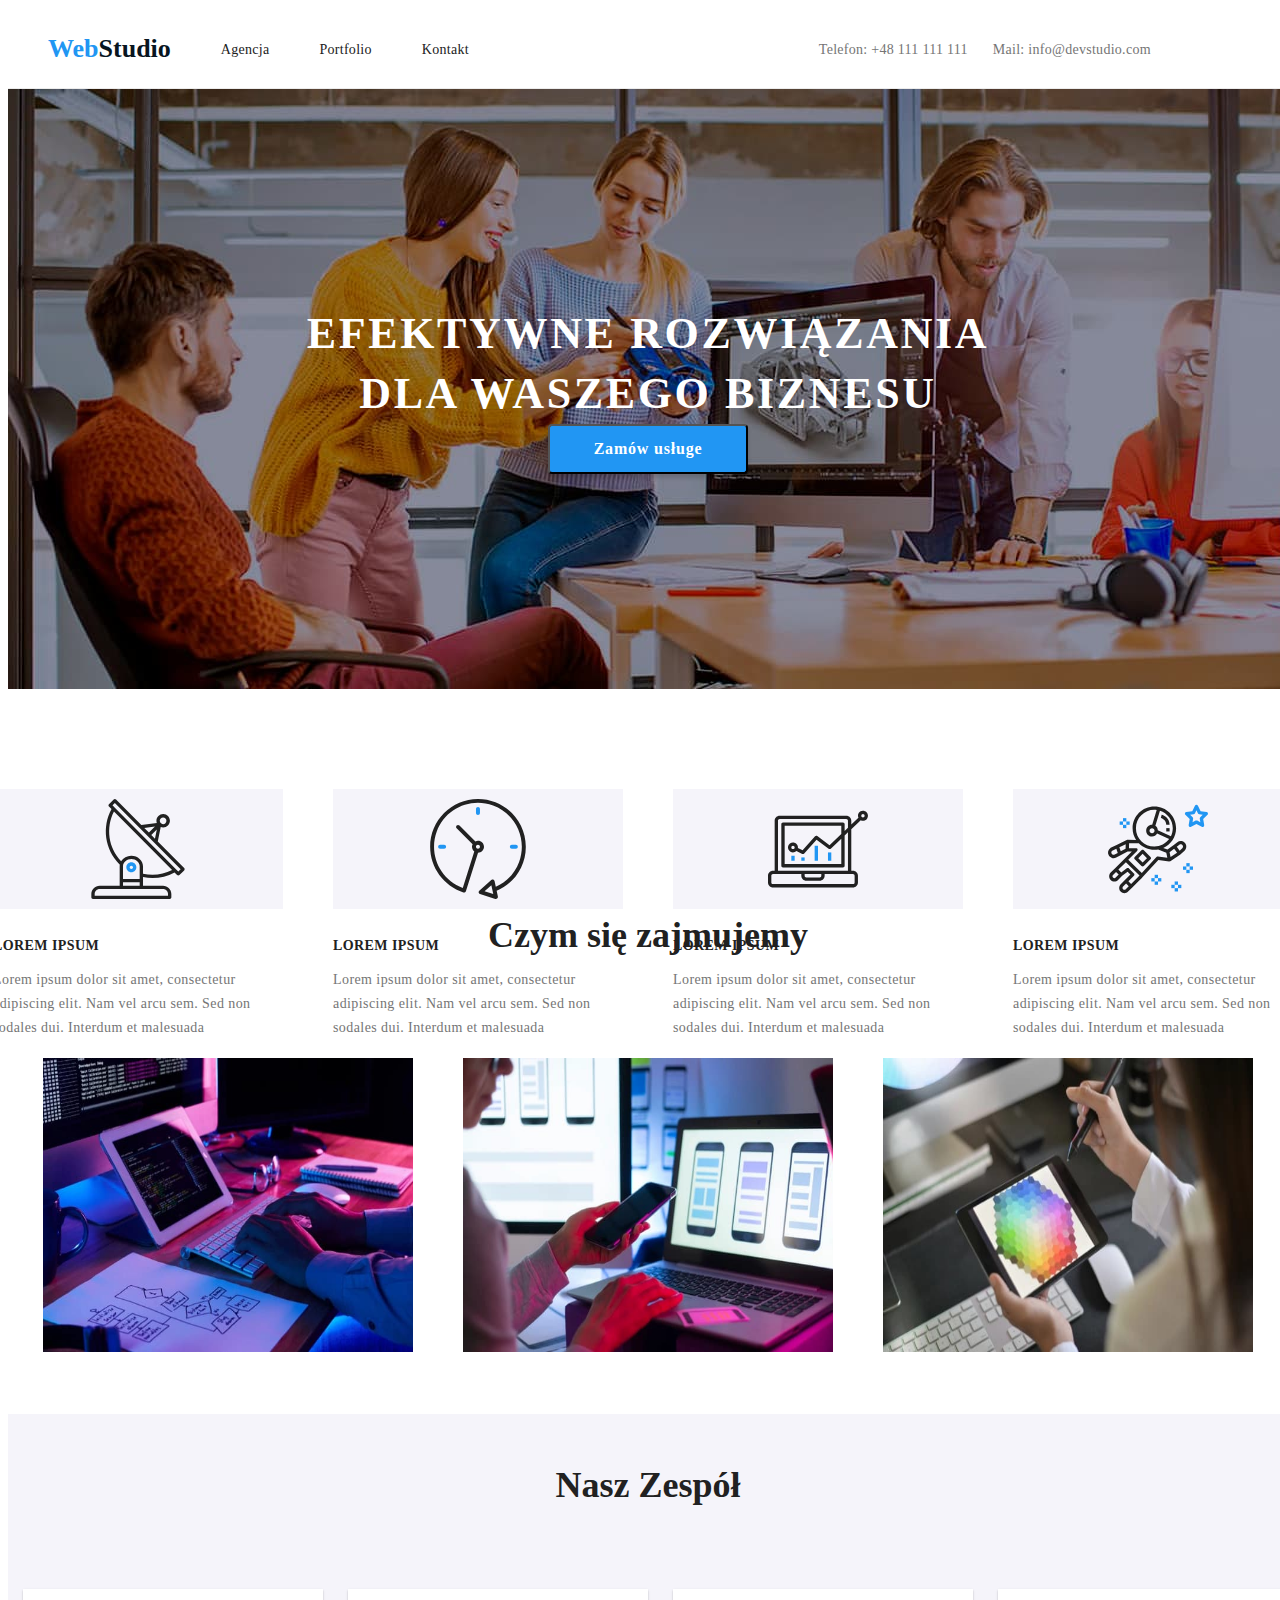
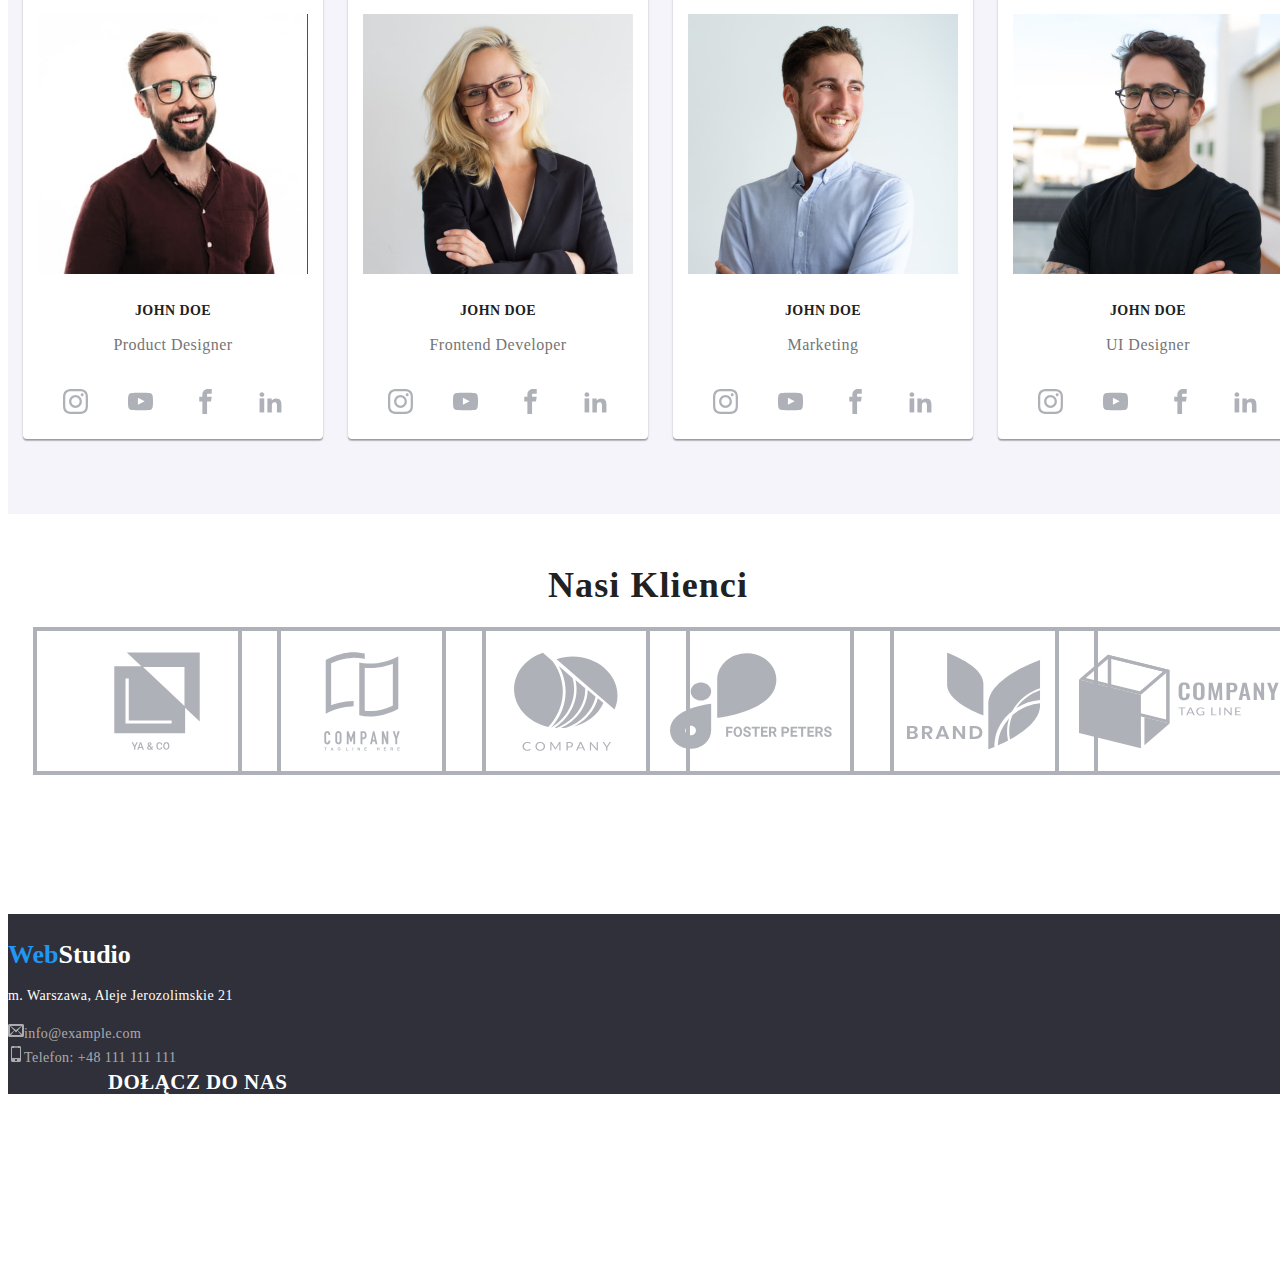
==== commit 735c1312: "rework" ====
--- a/index.html
+++ b/index.html
@@ -277,25 +277,28 @@
       </symbol>
     </defs>
   </svg>
-  <header class="menu container">
+  <header class="menu">
+    <div class="container">
       <nav class="menu-nav">
         <ul class="menu-list">
           <li class="list"><a class="logo" href="index.html">Web</a><a class="logo-st" href="index.html">Studio</a></li>
           <li class="list"><a href="#" class="header-menu">Agencja</a></li>
           <li class="list"><a href="portfolio.html" class="header-menu">Portfolio</a></li>
-          <li class="list"><a href="#"class="header-menu">Kontakt</a></li>
-          <li class="list"><a href="tel:+48111111111"class="header-tel">
-            <svg class="icon icon-mobile"><use xlink:href="#icon-mobile"></use></svg>Telefon: +48 111 111 111</a></li>
-          <li class="list"><a href="mailto:info@devstudio.com" class="header-mail">
-            <svg class="icon icon-envelop"><use xlink:href="#icon-envelop"></use></svg>Mail: info@devstudio.com</a></li>
+          <li class="list"><a href="#" class="header-menu">Kontakt</a></li>
+          <li class="list"><a href="tel:+48111111111" class="header-tel">Telefon: +48 111 111 111</a></li>
+          <li class="list"><a href="mailto:info@devstudio.com" class="header-mail">Mail: info@devstudio.com</a></li>
         </ul>
       </nav>
+    </div>
   </header>
  <main class="main">
     <section class="main-order-section">
-    <h1 class="main-order-title">EFEKTYWNE ROZWIĄZANIA DLA WASZEGO BIZNESU</h1>
-    <button class="main-order-button"><p class="main-order-button-content">Zamów usługe</p></button>
-    <img src="images/mainimage.jpg" alt="main image">
+      <div class="container center">
+        <h1 class="main-order-title">EFEKTYWNE ROZWIĄZANIA DLA WASZEGO BIZNESU</h1>
+        <button class="main-order-button">
+          <p class="main-order-button-content">Zamów usługe</p>
+        </button>
+      </div>
     </section>
     <section class="stats-section">
     <ul class="stats">
--- a/css/styles.css
+++ b/css/styles.css
@@ -1,10 +1,7 @@
 body {
-  display: flex;
-  position: relative;
-  width: 100%;
-  height: 2800px;
+  width: 100%;
+  height: 2850px;
   background: #ffffff;
-  justify-content: center;
 }
 h1,
 h2,
@@ -27,16 +24,13 @@
   height: 1800px;
 }
 .menu {
-  position: absolute;
-  width: 1600px;
+  width: 100%;
   height: 80px;
   border-bottom: 1px solid #ececec;
 }
 .menu-nav {
-  position: absolute;
-  width: 1400px;
+  width: 100%;
   height: 80px;
-  left: 150px;
 }
 .menu-list {
   display: flex;
@@ -99,7 +93,7 @@
 .header-tel {
   cursor: pointer;
   text-decoration: none;
-  padding-left: 400px;
+  margin-left: 25em;
 
   font-family: Roboto;
   font-style: normal;
@@ -107,7 +101,7 @@
   font-size: 14px;
   line-height: 16px;
   letter-spacing: 0.02em;
-  color: #212121;
+  color: #757575;
 }
 .header-tel:hover {
   color: #2196f3;
@@ -123,21 +117,16 @@
   font-size: 14px;
   line-height: 16px;
   letter-spacing: 0.02em;
-  color: #212121;
+  color: #757575;
 }
 .header-mail:hover {
   color: #2196f3;
 }
 .main {
-  padding-top: 80px;
+  width: 100%;
 }
 .main-order-title {
-  position: absolute;
   width: 696px;
-  height: 120px;
-  left: 402px;
-  top: 230px;
-
   font-family: Roboto;
   font-style: normal;
   font-weight: 900;
@@ -151,11 +140,8 @@
   color: #ffffff;
 }
 .main-order-button {
-  position: absolute;
   width: 200px;
   height: 50px;
-  left: 640px;
-  top: 380px;
   cursor: pointer;
 
   background: #2196f3;
@@ -174,23 +160,21 @@
   color: #ffffff;
 }
 .main-order-section {
-  position: absolute;
-  width: 1600px;
+  display: flex;
+  justify-content: center;
+  align-content: center;
   height: 600px;
-  top: 80px;
   background-color: #2f303a;
+  background-image: url(../images/mainimage.jpg);
 }
 .stats {
-  position: absolute;
-  width: 1600px;
-  height: 150px;
+  height: 300px;
   display: flex;
   align-items: center;
   justify-content: center;
 }
 .stats-section {
-  height: 980px;
-  padding-top: 680px;
+  height: 200px;
 }
 .stats-list {
   display: inline-block;
@@ -226,13 +210,10 @@
   background-color: #f5f4fa;
 }
 .jobs {
-  position: absolute;
-  width: 1600px;
   height: 386px;
   display: flex;
   align-items: center;
   justify-content: center;
-  padding-top: 50px;
 }
 .jobs-section {
   height: 500px;
@@ -249,8 +230,6 @@
   height: 294px;
 }
 .jobs-title {
-  position: absolute;
-  width: 1600px;
   height: 100px;
   font-family: Roboto;
   font-style: normal;
@@ -261,19 +240,15 @@
 
   color: #212121;
 }
-.team {
-  position: absolute;
-  display: flex;
-  width: 1600px;
-  height: 500px;
-  padding-top: 150px;
-  align-items: center;
-  justify-content: center;
-}
 .team-section {
-  width: 1600px;
   height: 700px;
   background-color: #f5f4fa;
+}
+.team {
+  display: flex;
+  height: 500px;
+  align-items: center;
+  justify-content: center;
 }
 .team-list {
   width: 300px;
@@ -294,8 +269,6 @@
   margin-top: 25px;
 }
 .team-title {
-  position: absolute;
-  width: 1600px;
   height: 100px;
   padding-top: 50px;
   justify-content: center;
@@ -314,23 +287,29 @@
 }
 .team-text-content {
   width: 300px;
+  font-weight: normal;
+  color: #757575;
+  font-family: Roboto;
+  font-style: normal;
+  font-weight: normal;
+  font-size: 16px;
+  line-height: 19px;
+
+  text-align: center;
+  letter-spacing: 0.03em;
 }
 .footer {
-  position: absolute;
-  bottom: 0;
-  width: 1600px;
+  width: 100%;
   height: 180px;
   background-color: #2f303a;
 }
 .footer-portfolio {
-  position: absolute;
-  bottom: 0px;
-  width: 1600px;
+  width: 100%;
   height: 180px;
+  bottom: 0;
   background-color: #2f303a;
 }
 .footer-logo {
-  padding-left: 150px;
   padding-top: 25px;
 }
 .footer-tel,
@@ -339,8 +318,6 @@
   color: rgba(255, 255, 255, 0.6);
 }
 .adress {
-  display: flex;
-  justify-content: start;
   font-family: Roboto;
   font-style: normal;
   font-weight: normal;
@@ -348,62 +325,44 @@
   line-height: 24px;
   letter-spacing: 0.03em;
 
-  padding-left: 150px;
   color: #ffffff;
 }
 .filters {
-  position: absolute;
-  width: 50%;
-  height: 54px;
-  left: 25%;
-  top: 174px;
+  display: flex;
+  justify-content: center;
   align-content: center;
 }
 .filter-object {
-  width: 16px;
-  height: 16px;
-  left: 609px;
-  top: 212px;
-  display: inline;
-  list-style-type: none;
+  width: 121px;
+  height: 38px;
+  list-style-type: none;
+  margin: 60px 4px 0 4px;
 }
 .filter-button {
   width: 121px;
   height: 38px;
-  left: 510px;
-  top: 174px;
-
   background-color: #f5f4fa;
+  border-radius: 4px;
+  border: none;
+}
+.filter-button:hover {
+  background-color: #2196f3;
+  color: #f5f4fa;
 
   box-shadow: 0px 3px 1px rgba(0, 0, 0, 0.1), 0px 1px 2px rgba(0, 0, 0, 0.08),
     0px 2px 2px rgba(0, 0, 0, 0.12);
   border-radius: 4px;
 }
-.filter-button:hover {
-  background-color: #2196f3;
-  color: #f5f4fa;
-  box-shadow: 0px 3px 1px rgba(0, 0, 0, 0.1), 0px 1px 2px rgba(0, 0, 0, 0.08),
-    0px 2px 2px rgba(0, 0, 0, 0.12);
-  border-radius: 4px;
-  width: 121px;
-  height: 38px;
-}
 .projects {
-  position: absolute;
   list-style-type: none;
   display: grid;
   grid-template-columns: auto auto auto;
-  width: 85%;
-  height: 404px;
-  left: 150px;
-  top: 262px;
+  height: 1548px;
 }
 .project-object {
   width: 370px;
   margin: 15px;
   height: 404px;
-  left: 150px;
-  top: 262px;
   background: #ffffff;
   border: 1px solid #eeeeee;
   box-sizing: border-box;
@@ -438,8 +397,16 @@
   color: #757575;
 }
 .container {
-  width: 1600px;
+  width: 1200px;
   padding: 0 15px;
+  margin: 0 auto;
+}
+.center {
+  display: flex;
+  justify-content: center;
+  align-items: center;
+  flex-direction: column;
+  height: 600px;
 }
 .section {
   padding-top: 94px;
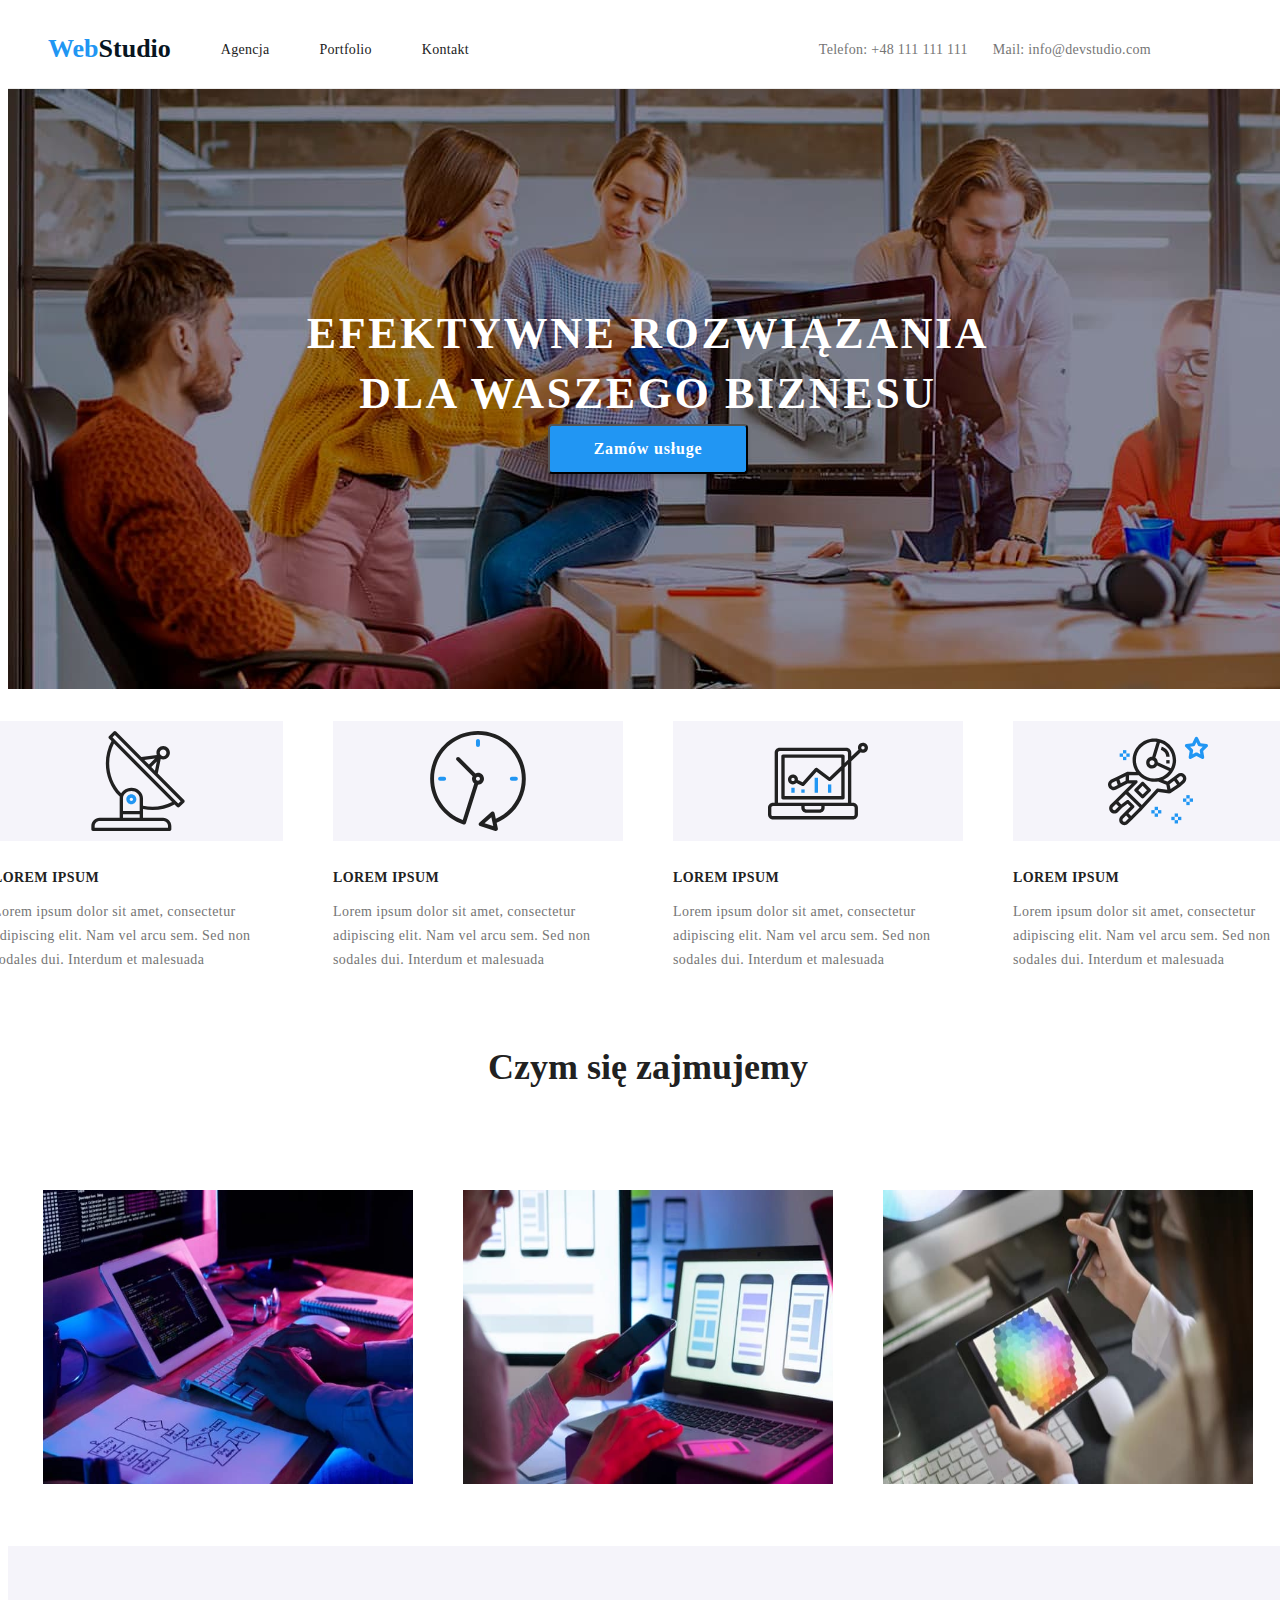
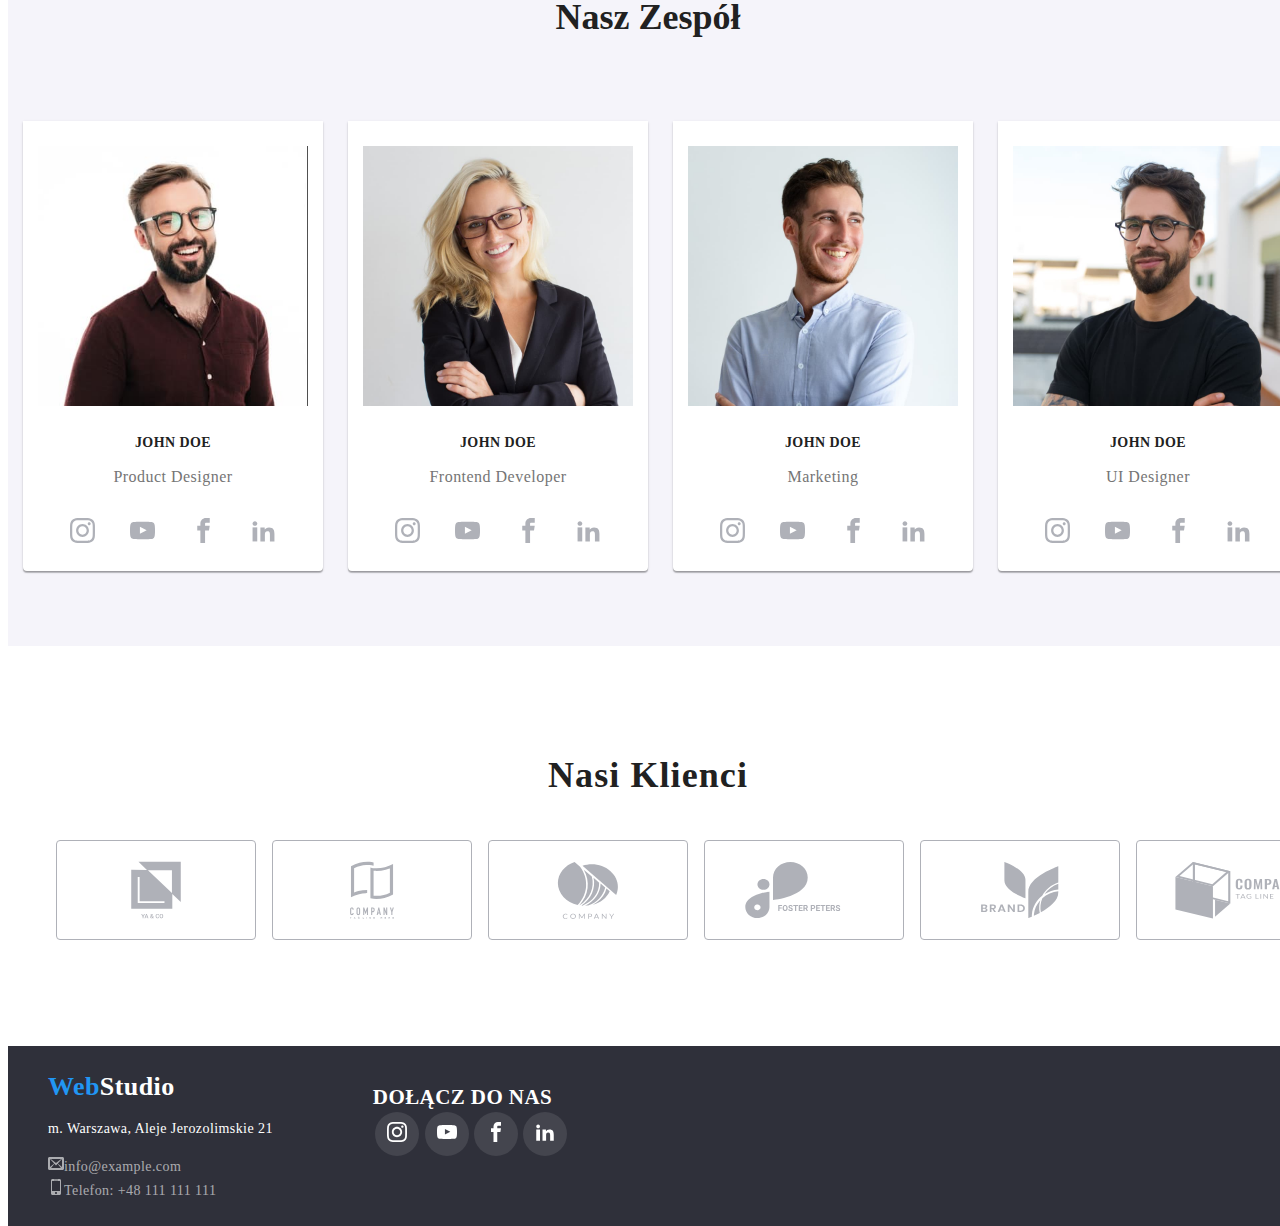
==== commit 53038610: "rework" ====
--- a/index.html
+++ b/index.html
@@ -301,6 +301,7 @@
       </div>
     </section>
     <section class="stats-section">
+    <div class="container">
     <ul class="stats">
       <li class="stats-list">
         <svg class="stats-item-svg">
@@ -335,8 +336,10 @@
           malesuada</p>
       </li>
     </ul>
+    </div>
     </section>
     <section class="jobs-section">
+    <div class="container">
     <h2 class="jobs-title">Czym się zajmujemy</h2>
     <ul class="jobs">
       <li class="jobs-list">
@@ -349,8 +352,10 @@
         <img src="images/jobs/jobimage3.jpg" alt="UI" class="jobs-image">
       </li>
     </ul>
+    </div>
     </section>
     <section class="team-section">
+    <div class="container">
     <h2 class="team-title">Nasz Zespół</h2>
     <ul class="team">
       <li class="team-list">
@@ -494,8 +499,10 @@
         </ul>
       </li>
     </ul>
+    </div>
     </section>
     <section class="clients-section">
+    <div class="container">
       <h2 class="clients-title">Nasi Klienci</h2>
       <ul class="clients">
         <li class="clients-list">
@@ -529,53 +536,57 @@
           </svg>
         </li>
       </ul>
+    </div>
     </section>
   </main>
   <footer class="footer">
-    <div href="index.html" class="footer-logo"><a class="logo">Web<a class="logo-sta">Studio</a></a></div>
-    <address class="adress">
-      <section>
-        <p class="company-adress">m. Warszawa, Aleje Jerozolimskie 21</p>
-        <a href="mailto:info@example.com" class="footer-mail">
-          <svg class="icon icon-envelop"><use xlink:href="#icon-envelop"></use></svg>info@example.com</a><br>
-        <a href="tel:+48111111111" class="footer-tel">
-          <svg class="icon icon-mobile"><use xlink:href="#icon-mobile"></use></svg>Telefon: +48 111 111 111</a>
-      </section>
+    <div class="container">
+      <address class="adress start">
+        <section>
+          <div href="index.html" class="footer-logo"><a class="logo">Web<a class="logo-sta">Studio</a></a></div>
 
-    <section class="join-us-section">
-      <h2 class="join-us">DOŁĄCZ DO NAS</h2>
-      <ul class="social-icons">
-        <li class="social-icons-list">
-          <button class="social-button footer-icon-color">
-            <svg class="social-icon footer-icon-paint">
-              <use xlink:href="#icon-instagram"></use>
-            </svg>
-          </button>
-        </li>
-        <li class="social-icons-list">
-          <button class="social-button footer-icon-color">
-            <svg class="social-icon footer-icon-paint">
-              <use xlink:href="#icon-youtube"></use>
-            </svg>
-          </button>
-        </li>
-        <li class="social-icons-list">
-          <button class="social-button footer-icon-color">
-            <svg class="social-icon footer-icon-paint">
-              <use xlink:href="#icon-facebook"></use>
-            </svg>
-          </button>
-        </li>
-        <li class="social-icons-list">
-          <button class="social-button footer-icon-color">
-            <svg class="social-icon footer-icon-paint">
-              <use xlink:href="#icon-linkedin2"></use>
-            </svg>
-          </button>
-        </li>
-      </ul>
-    </section>
-  </address>
+            <p class="company-adress">m. Warszawa, Aleje Jerozolimskie 21</p>
+            <a href="mailto:info@example.com" class="footer-mail">
+              <svg class="icon icon-envelop"><use xlink:href="#icon-envelop"></use></svg>info@example.com</a><br>
+            <a href="tel:+48111111111" class="footer-tel">
+              <svg class="icon icon-mobile"><use xlink:href="#icon-mobile"></use></svg>Telefon: +48 111 111 111</a>
+        </section>
+
+        <section class="join-us-section">
+          <h2 class="join-us">DOŁĄCZ DO NAS</h2>
+          <ul class="social-icons">
+            <li class="social-icons-list">
+              <button class="social-button footer-icon">
+                <svg class="social-icon footer-icon-paint">
+                  <use xlink:href="#icon-instagram"></use>
+                </svg>
+              </button>
+            </li>
+            <li class="social-icons-list">
+              <button class="social-button footer-icon">
+                <svg class="social-icon footer-icon-paint">
+                  <use xlink:href="#icon-youtube"></use>
+                </svg>
+              </button>
+            </li>
+            <li class="social-icons-list">
+              <button class="social-button footer-icon">
+                <svg class="social-icon footer-icon-paint">
+                  <use xlink:href="#icon-facebook"></use>
+                </svg>
+              </button>
+            </li>
+            <li class="social-icons-list">
+              <button class="social-button footer-icon">
+                <svg class="social-icon footer-icon-paint">
+                  <use xlink:href="#icon-linkedin2"></use>
+                </svg>
+              </button>
+            </li>
+          </ul>
+        </section>
+      </address>
+    </div>
   </footer>
 </body>
 </html>--- a/css/styles.css
+++ b/css/styles.css
@@ -1,6 +1,6 @@
 body {
   width: 100%;
-  height: 2850px;
+  height: 2750px;
   background: #ffffff;
 }
 h1,
@@ -174,12 +174,13 @@
   justify-content: center;
 }
 .stats-section {
-  height: 200px;
+  height: 300px;
+  margin-top: 2em;
 }
 .stats-list {
   display: inline-block;
   width: 320px;
-  height: 100px;
+  height: 300px;
   list-style-type: none;
   padding: 25px;
 }
@@ -379,7 +380,7 @@
   font-weight: bold;
   font-size: 18px;
   line-height: 36px;
-  padding-left: 25px;
+  padding: 24px 24px 0 24px;
 
   letter-spacing: 0.06em;
 
@@ -391,8 +392,9 @@
   font-weight: normal;
   font-size: 16px;
   line-height: 30px;
-  padding-left: 25px;
+  padding: 0 24px 0 24px;
   letter-spacing: 0.03em;
+  margin: 4px 0 0 0;
 
   color: #757575;
 }
@@ -401,6 +403,11 @@
   padding: 0 15px;
   margin: 0 auto;
 }
+.start {
+  display: flex;
+  justify-content: start;
+  align-items: center;
+}
 .center {
   display: flex;
   justify-content: center;
@@ -417,7 +424,8 @@
 }
 .clients-title {
   align-content: center;
-  padding-top: 50px;
+  padding-top: 3em;
+  padding-bottom: 1em;
 
   font-family: Roboto;
   font-style: normal;
@@ -431,7 +439,6 @@
 }
 .clients {
   display: flex;
-  padding: 25px;
   align-content: center;
   justify-content: space-evenly;
 }
@@ -439,17 +446,24 @@
   list-style-type: none;
   width: 200px;
   height: 100px;
+  margin: 0.5em;
 }
 .client-item-svg {
   padding: 20px;
   width: 200px;
   height: 100px;
-  outline: 4px solid #afb1b8;
+  border: 1px solid #afb1b8;
+  box-sizing: border-box;
+  border-radius: 4px;
   fill: #afb1b8;
+
+  transition: fill 0.5s ease-out;
 }
 .client-item-svg:hover {
   fill: #2196f3;
-  outline: 4px solid #2196f3;
+  border: 1px solid #2196f3;
+  box-sizing: border-box;
+  border-radius: 4px;
 }
 .icon {
   display: inline-block;
@@ -462,14 +476,14 @@
 .social-icons {
   display: flex;
   justify-content: center;
-  height: 50px;
+  height: 55px;
   list-style-type: none;
 }
 .social-icon-list {
-  height: 100px;
+  margin: 1em;
 }
 .social-button {
-  margin: 5px;
+  margin: 0.2em;
   border: none;
   height: 55px;
   width: 55px;
@@ -491,9 +505,13 @@
 .join-us-section {
   padding-left: 100px;
 }
-.footer-icon-color {
+.footer-icon {
+  width: 44px;
+  height: 44px;
   background: rgba(255, 255, 255, 0.1);
 }
 .footer-icon-paint {
+  width: 20px;
+  height: 20px;
   fill: #ffffff;
 }
